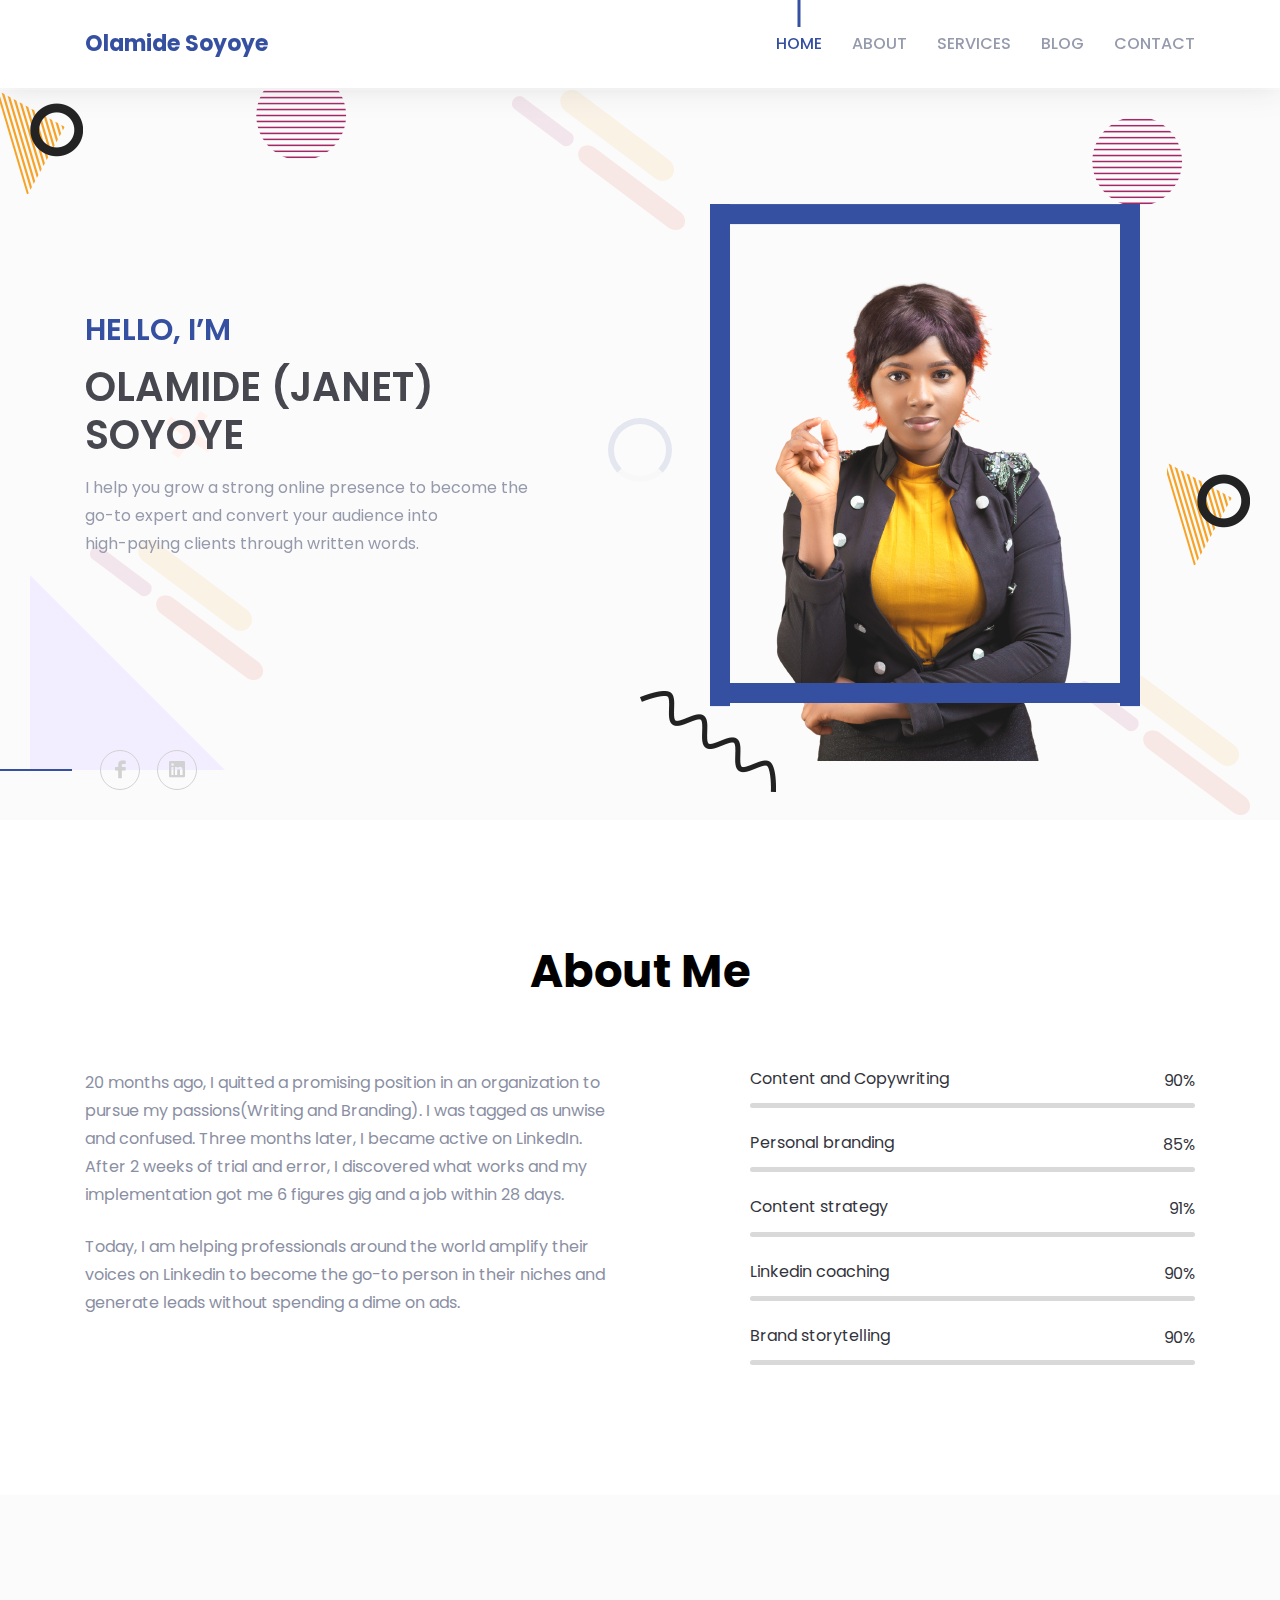
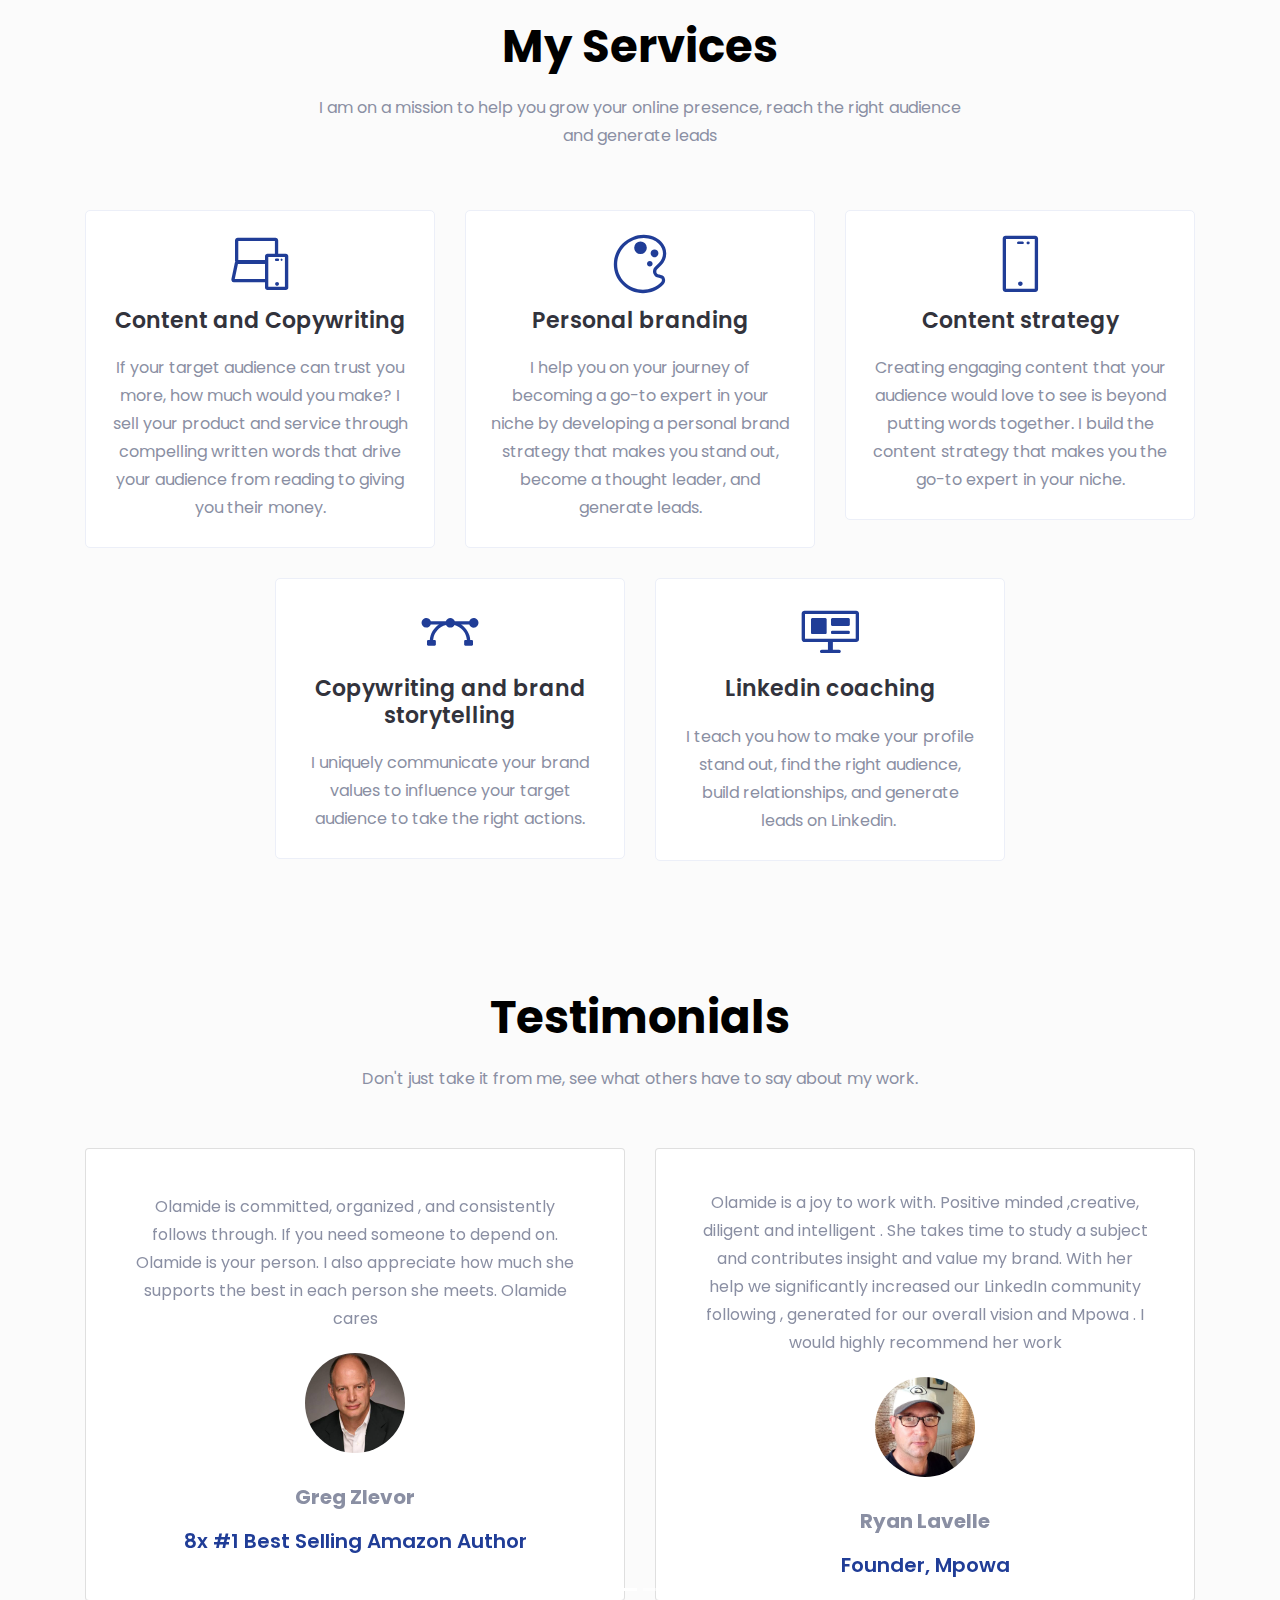
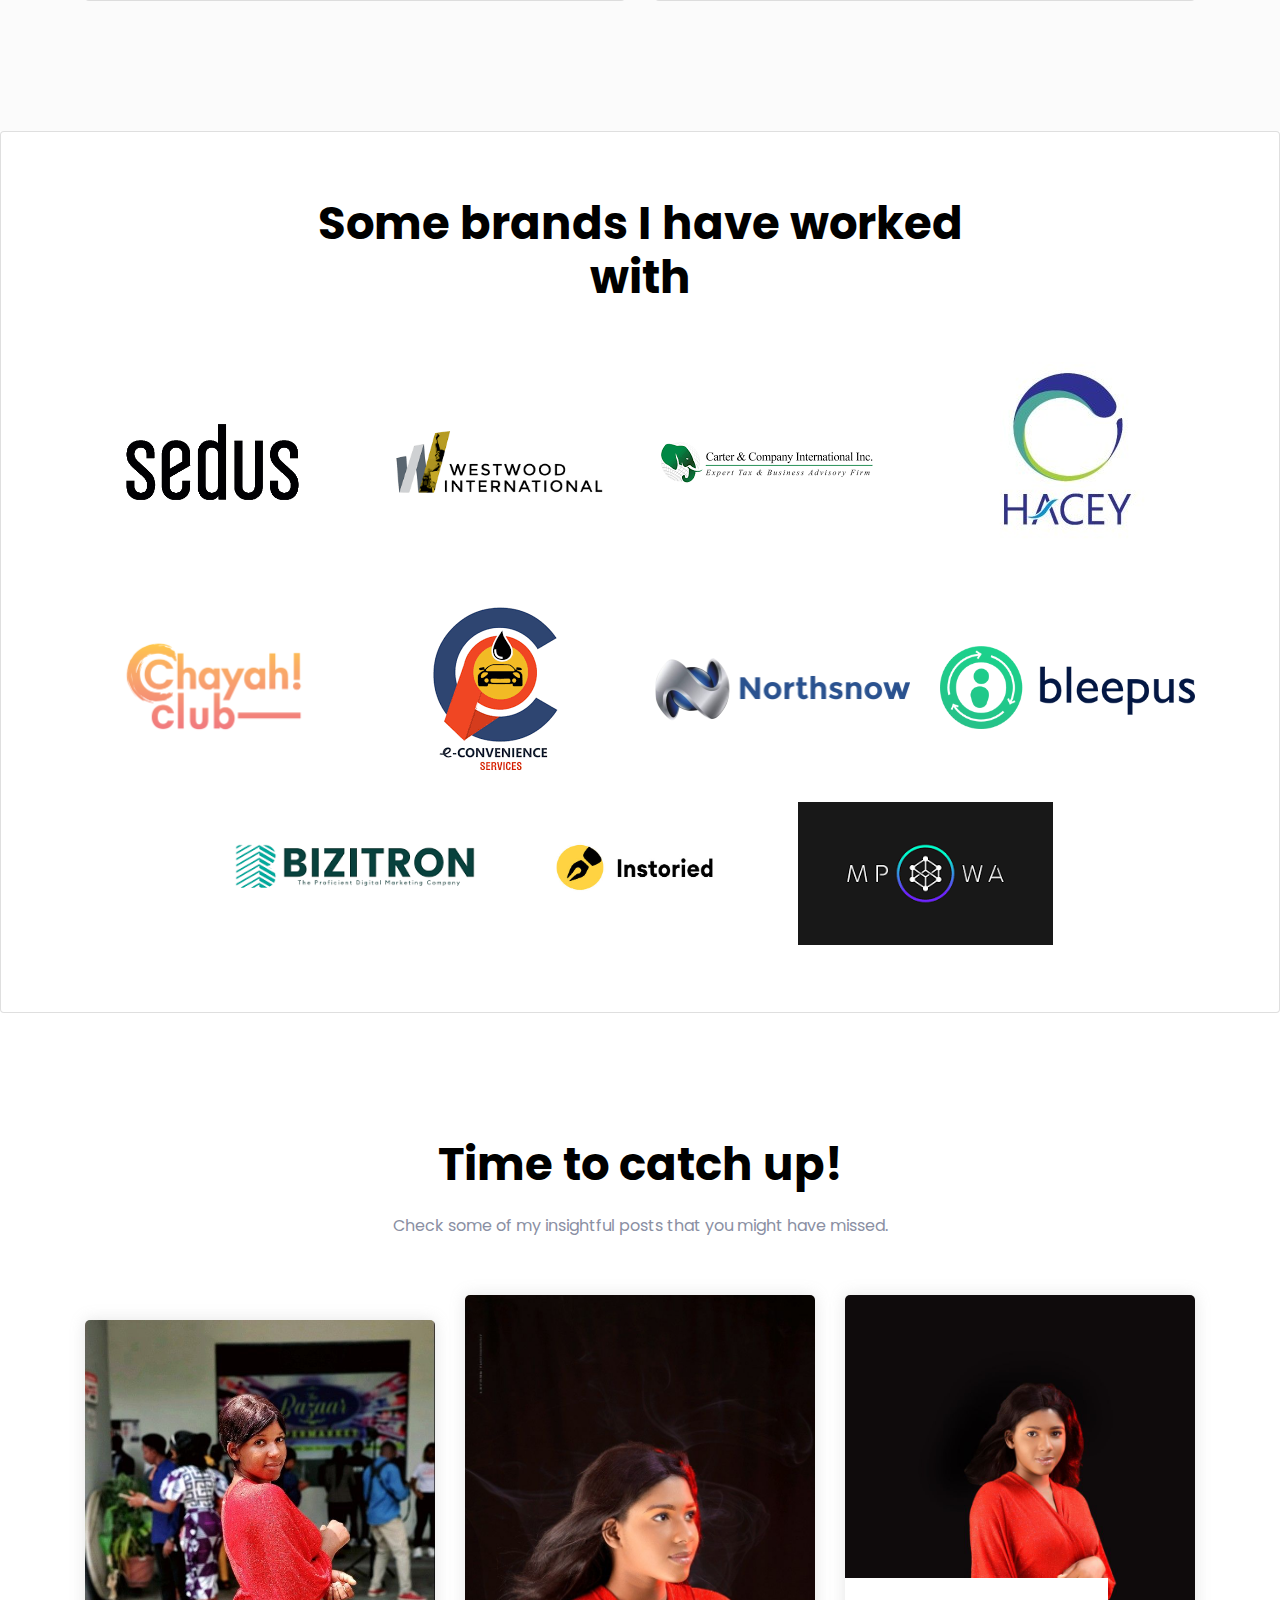
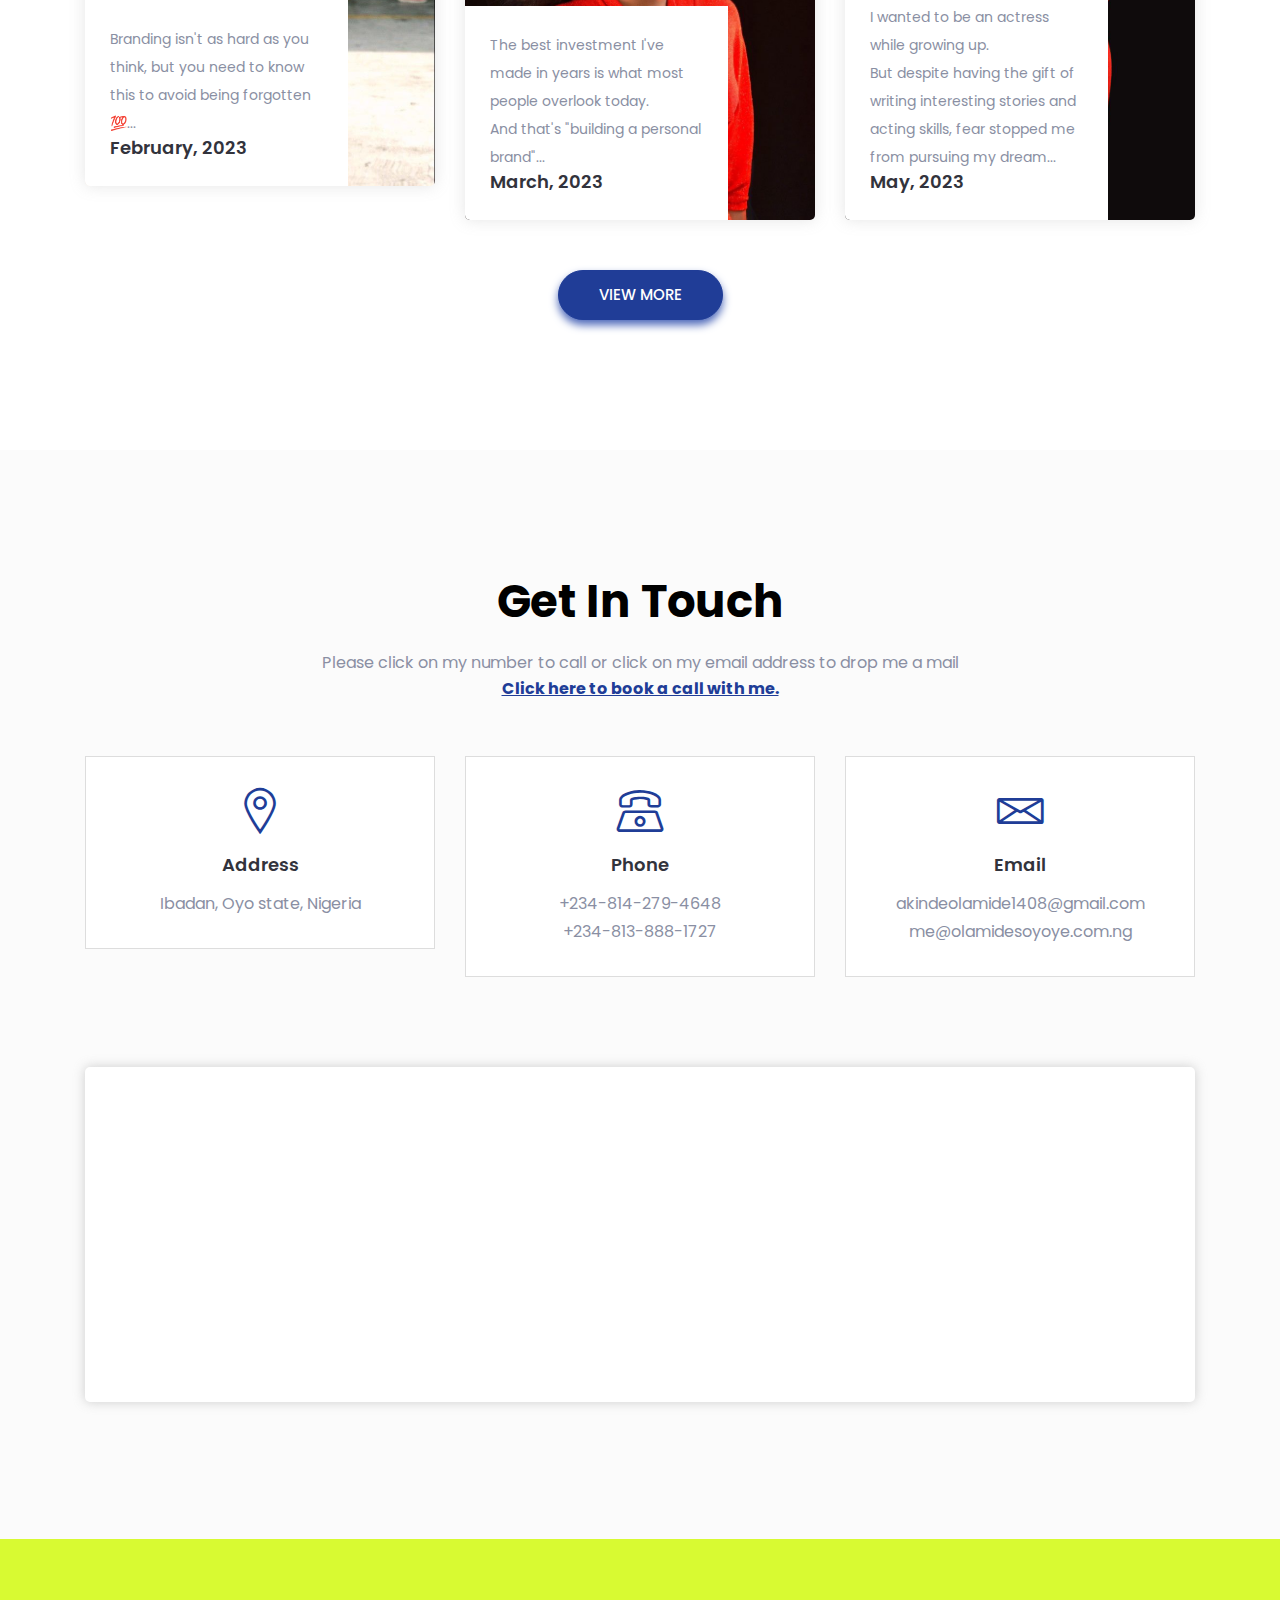
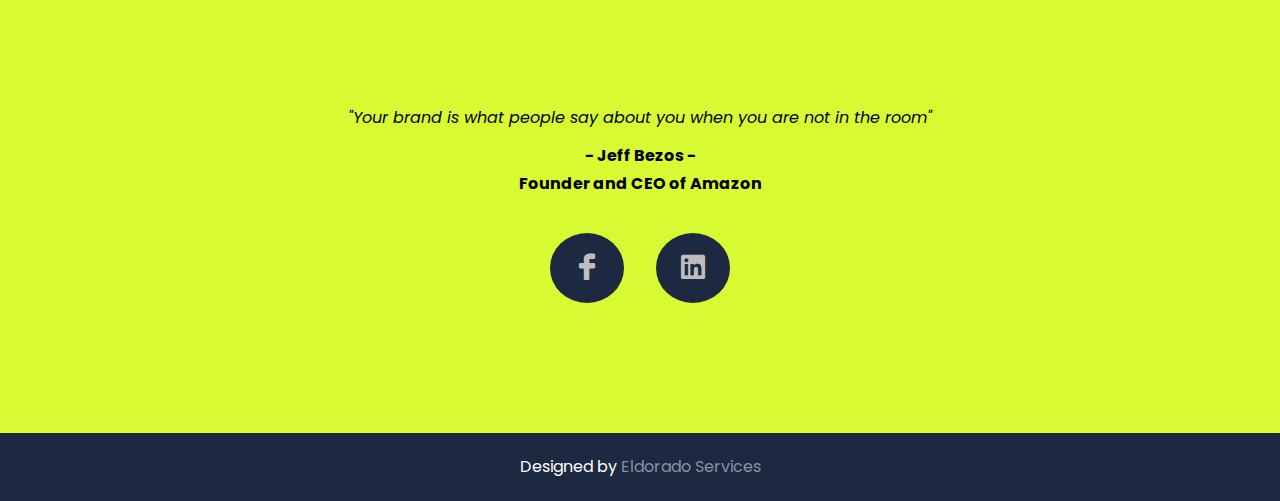
==== index.html @ 9adeac9c "Initial commit" ====
<!doctype html>
<html lang="en">

<head>

    <!--====== Required meta tags ======-->
    <meta charset="utf-8">
    <meta http-equiv="x-ua-compatible" content="ie=edge">
    <meta name="description" content="">
    <meta name="viewport" content="width=device-width, initial-scale=1, shrink-to-fit=no">

    <!--====== Title ======-->
    <title>Olamide - Soyoye Portfolio </title>

    <!--====== Favicon Icon ======-->
    <link rel="shortcut icon" href="assets/images/banner/heroine.png" type="image/png">

    <!--====== Bootstrap css ======-->
    <link rel="stylesheet" href="assets/css/bootstrap.min.css">

    <!--====== Line Icons css ======-->
    <link rel="stylesheet" href="assets/css/LineIcons.css">

    <!--====== Magnific Popup css ======-->
    <link rel="stylesheet" href="assets/css/magnific-popup.css">

    <!--====== Default css ======-->
    <link rel="stylesheet" href="assets/css/default.css">

    <!--====== Style css ======-->
    <link rel="stylesheet" href="assets/css/style.css">


</head>

<body>

    <!--====== PRELOADER PART START ======-->

    <div class="preloader">
        <div class="loader_34">
            <div class="ytp-spinner">
                <div class="ytp-spinner-container">
                    <div class="ytp-spinner-rotator">
                        <div class="ytp-spinner-left">
                            <div class="ytp-spinner-circle"></div>
                        </div>
                        <div class="ytp-spinner-right">
                            <div class="ytp-spinner-circle"></div>
                        </div>
                    </div>
                </div>
            </div>
        </div>
    </div>

    <!--====== PRELOADER ENDS START ======-->

    <!--====== HEADER PART START ======-->

    <header id="home" class="header-area">
        <div class="navigation fixed-top">
            <div class="container">
                <div class="row">
                    <div class="col-lg-12">
                        <nav class="navbar navbar-expand-lg">
                            <!-- <a class="navbar-brand" href="index.html"> -->
                                <!-- <img src="assets/images/logo.png" alt="Logo"> -->
                                <p class="logo_title">Olamide Soyoye</p>
                            <!-- </a>  -->
                            <button class="navbar-toggler" type="button" data-toggle="collapse" data-target="#navbarSupportedContent" aria-controls="navbarSupportedContent" aria-expanded="false" aria-label="Toggle navigation">
                                <span class="toggler-icon"></span>
                                <span class="toggler-icon"></span>
                                <span class="toggler-icon"></span>
                            </button>

                            <div class="collapse navbar-collapse" id="navbarSupportedContent">
                                <ul class="navbar-nav ml-auto">
                                    <li class="nav-item active"><a class="page-scroll" href="#home">Home</a></li>
                                    <li class="nav-item"><a class="page-scroll" href="#about">About</a></li>
                                    <li class="nav-item"><a class="page-scroll" href="#service">Services</a></li>
                                    <!-- <li class="nav-item"><a class="page-scroll" href="#work">Portfolio</a></li> -->
                                    <li class="nav-item"><a class="page-scroll" href="#blog">Blog</a></li>
                                    <li class="nav-item"><a class="page-scroll" href="#contact">Contact</a></li>
                                </ul>
                            </div> <!-- navbar collapse -->
                        </nav> <!-- navbar -->
                    </div>
                </div> <!-- row -->
            </div> <!-- container -->
        </div> <!-- navigation -->

        <div id="parallax" class="header-content d-flex align-items-center">
            <div class="header-shape shape-one layer" data-depth="0.10">
                <img src="assets/images/banner/shape/shape-1.png" alt="Shape">
            </div> <!-- header shape -->
            <div class="header-shape shape-tow layer" data-depth="0.30">
                <img src="assets/images/banner/shape/shape-2.png" alt="Shape">
            </div> <!-- header shape -->
            <div class="header-shape shape-three layer" data-depth="0.40">
                <img src="assets/images/banner/shape/shape-3.png" alt="Shape">
            </div> <!-- header shape -->
            <div class="header-shape shape-fore layer" data-depth="0.60">
                <img src="assets/images/banner/shape/shape-2.png" alt="Shape">
            </div> <!-- header shape -->
            <div class="header-shape shape-five layer" data-depth="0.20">
                <img src="assets/images/banner/shape/shape-1.png" alt="Shape">
            </div> <!-- header shape -->
            <div class="header-shape shape-six layer" data-depth="0.15">
                <img src="assets/images/banner/shape/shape-4.png" alt="Shape">
            </div> <!-- header shape -->
            <div class="header-shape shape-seven layer" data-depth="0.50">
                <img src="assets/images/banner/shape/shape-5.png" alt="Shape">
            </div> <!-- header shape -->
            <div class="header-shape shape-eight layer" data-depth="0.40">
                <img src="assets/images/banner/shape/shape-3.png" alt="Shape">
            </div> <!-- header shape -->
            <div class="header-shape shape-nine layer" data-depth="0.20">
                <img src="assets/images/banner/shape/shape-6.png" alt="Shape">
            </div> <!-- header shape -->
            <div class="header-shape shape-ten layer" data-depth="0.30">
                <img src="assets/images/banner/shape/shape-3.png" alt="Shape">
            </div> <!-- header shape -->
            <div class="container">
                <div class="row align-items-center">
                    <div class="col-xl-5 col-lg-6">
                        <div class="header-content-right">
                            <h4 class="sub-title">Hello, I’m</h4>
                            <h1 class="title name_title">Olamide (Janet) Soyoye</h1>
                            <p>I help you grow a strong online presence to become the go-to expert and convert your audience into <br> high-paying clients through written words.</p>
                            <!--<a class="main-btn" target="_blank" href="https://www.linkedin.com/in/olamide-akinde/">View my Profile</a>-->
                        </div> <!-- header content right -->
                    </div>
                    <div class="col-lg-6 offset-xl-1">
                        <div class="header-image d-none d-lg-block">
                            <img src="assets/images/banner/heroine.png" alt="hero">
                        </div> <!-- header image -->
                    </div>
                </div> <!-- row -->
            </div> <!-- container -->
            <div class="header-social">
                <div class="container">
                    <div class="row">
                        <div class="col-lg-12">
                            <div class="header-social-icon">
                                <ul>
                                    <li><a target="_blank" href="https://web.facebook.com/profile.php?id=100008438559037"><i class="lni-facebook-filled"></i></a></li>
                                    <!-- <li><a href="#"><i class="lni-twitter-original"></i></a></li> -->
                                    <!-- <li><a href="#"><i class="lni-behance-original"></i></a></li> -->
                                    <li><a target="_blank" href="https://www.linkedin.com/in/olamide-akinde/"><i class="lni-linkedin-original"></i></a></li>
                                </ul>
                            </div> <!-- header social -->
                        </div>
                    </div> <!-- row -->
                </div> <!-- container -->
            </div> <!-- header social -->
        </div> <!-- header content -->
    </header>

    <!--====== HEADER PART ENDS ======-->

    <!--====== ABOUT PART START ======-->

    <section id="about" class="about-area pt-125 pb-130">
        <div class="container">
            <div class="row justify-content-center">
                <div class="col-lg-8">
                    <div class="section-title text-center">
                        <h2 class="title">About Me</h2>
                        <!-- <p>
                            20 months ago, I quitted a promising position in an organization to pursue my passions(Writing and Branding).
                            I was tagged as unwise and confused. Three months later, I became active on LinkedIn. After 2 weeks of trial and error, I discovered what works and my implementation got me 6 figures gig and a job within 28 days.
                        </p> -->
                    </div> <!-- section title -->
                </div>
            </div> <!-- row -->
            <div class="row">
                <div class="col-lg-6">
                    <div class="about-content mt-50">
                        <!-- <h5 class="about-title">Hi There! I'm Olamide (Janet) Akinde</h5> -->
                        <p>
                            20 months ago, I quitted a promising position in an organization to pursue my passions(Writing and Branding).
                            I was tagged as unwise and confused. Three months later, I became active on LinkedIn. After 2 weeks of trial and error, I discovered what works and my implementation got me 6 figures gig and a job within 28 days.
                        </p> <br>
                        <p>
                            Today, I am helping professionals around the world amplify their voices on Linkedin to become the go-to person in their niches and generate leads without spending a dime on ads. 
                        </p>
                       
                    </div> <!-- about content -->
                </div>
                <div class="col-xl-5 offset-xl-1 col-lg-6">
                    <div class="about-skills pt-25">
                        <div class="skill-item mt-25">
                            <div class="skill-header">
                                <h6 class="skill-title">Content and Copywriting</h6>
                                <div class="skill-percentage">
                                    <div class="count-box counted">
                                        <span class="counter">90</span>
                                    </div>
                                    %
                                </div>
                            </div>
                            <div class="skill-bar">
                                <div class="bar-inner">
                                    <div class="bar progress-line" data-width="90"></div>
                                </div>
                            </div>
                        </div> <!-- skill item -->
                        <div class="skill-item mt-25">
                            <div class="skill-header">
                                <h6 class="skill-title">Personal branding</h6>
                                <div class="skill-percentage">
                                    <div class="count-box counted">
                                        <span class="counter">85</span>
                                    </div>
                                    %
                                </div>
                            </div>
                            <div class="skill-bar">
                                <div class="bar-inner">
                                    <div class="bar progress-line" data-width="85"></div>
                                </div>
                            </div>
                        </div> <!-- skill item -->
                        <div class="skill-item mt-25">
                            <div class="skill-header">
                                <h6 class="skill-title">Content strategy</h6>
                                <div class="skill-percentage">
                                    <div class="count-box counted">
                                        <span class="counter">91</span>
                                    </div>
                                    %
                                </div>
                            </div>
                            <div class="skill-bar">
                                <div class="bar-inner">
                                    <div class="bar progress-line" data-width="91"></div>
                                </div>
                            </div>
                        </div> <!-- skill item -->
                        <div class="skill-item mt-25">
                            <div class="skill-header">
                                <h6 class="skill-title">Linkedin coaching</h6>
                                <div class="skill-percentage">
                                    <div class="count-box counted">
                                        <span class="counter">90</span>
                                    </div>
                                    %
                                </div>
                            </div>
                            <div class="skill-bar">
                                <div class="bar-inner">
                                    <div class="bar progress-line" data-width="90"></div>
                                </div>
                            </div>
                        </div> <!-- skill item -->
                        <div class="skill-item mt-25">
                            <div class="skill-header">
                                <h6 class="skill-title">Brand storytelling</h6>
                                <div class="skill-percentage">
                                    <div class="count-box counted">
                                        <span class="counter">90</span>
                                    </div>
                                    %
                                </div>
                            </div>
                            <div class="skill-bar">
                                <div class="bar-inner">
                                    <div class="bar progress-line" data-width="90"></div>
                                </div>
                            </div>
                        </div> <!-- skill item -->
                    </div> <!-- about skills -->
                </div>
            </div> <!-- row -->
        </div> <!-- container -->
    </section>

    <!--====== ABOUT PART ENDS ======-->

    <!--====== SERVICES PART START ======-->

    <section id="service" class="services-area gray-bg pt-125 pb-130">
        <div class="container">
            <div class="row justify-content-center">
                <div class="col-lg-8">
                    <div class="section-title text-center pb-30">
                        <h2 class="title">My Services</h2>
                        <p>I am on a mission to help you grow your online presence, reach the right audience and generate leads</p>
                    </div> <!-- section title -->
                </div>
            </div> <!-- row -->
            <div class="row justify-content-center">
                <div class="col-lg-4 col-md-6 col-sm-8">
                    <div class="single-service text-center mt-30">
                        <div class="service-icon">
                            <i class="lni lni-laptop-phone"></i>
                        </div>
                        <div class="service-content">
                            <h4 class="service-title"><a href="#">Content and Copywriting</a></h4>
                            <p>If your target audience can trust you more, how much would you make? I sell your product and service through compelling written words that drive your audience from reading to giving you their money.</p>
                        </div>
                    </div> <!-- single service -->
                </div>
                <div class="col-lg-4 col-md-6 col-sm-8">
                    <div class="single-service text-center mt-30">
                        <div class="service-icon">
                            <i class="lni-color-pallet"></i>
                        </div>
                        <div class="service-content">
                            <h4 class="service-title"><a href="#contact">Personal branding</a></h4>
                            <p> I help you on your journey of becoming a go-to expert in your niche by developing a personal brand strategy that makes you stand out, become a thought leader, and generate leads.</p>
                        </div>
                    </div> <!-- single service -->
                </div>
                <div class="col-lg-4 col-md-6 col-sm-8">
                    <div class="single-service text-center mt-30">
                        <div class="service-icon">
                            <i class="lni-mobile"></i>
                        </div>
                        <div class="service-content">
                            <h4 class="service-title"><a href="#">Content strategy</a></h4>
                            <p>Creating engaging content that your audience would love to see is beyond putting words together. I build the content strategy that makes you the go-to expert in your niche.</p>
                        </div>
                    </div> <!-- single service -->
                </div>
                <div class="col-lg-4 col-md-6 col-sm-8">
                    <div class="single-service text-center mt-30">
                        <div class="service-icon">
                            <i class="lni-vector"></i>
                        </div>
                        <div class="service-content">
                            <h4 class="service-title"><a href="#">Copywriting and brand storytelling</a></h4>
                            <p>I uniquely communicate your brand values to influence your target audience to take the right actions.</p>
                        </div>
                    </div> <!-- single service -->
                </div>
                <div class="col-lg-4 col-md-6 col-sm-8">
                    <div class="single-service text-center mt-30">
                        <div class="service-icon">
                            <i class="lni-website"></i>
                        </div>
                        <div class="service-content">
                            <h4 class="service-title"><a href="#">Linkedin coaching</a></h4>
                            <p>I teach you how to make your profile stand out, find the right audience, build relationships, and generate leads on Linkedin. </p>
                        </div>
                    </div> <!-- single service -->
                </div> 
            </div> <!-- row -->
        </div> <!-- container -->
    </section>

    <!--====== SERVICES PART ENDS ======-->

    <section id="pricing" class="pricing-area gray-bg pb-130">
        <div class="container">
            <div class="row justify-content-center">
                <div class="col-lg-8">
                    <div class="section-title text-center pb-25">
                        <h2 class="title">Testimonials</h2>
                        <p>Don't just take it from me, see what others have to say about my work.</p>
                    </div> 
                </div>
            </div>

            <div id="carouselExampleIndicators" class="carousel slide" data-ride="carousel">
                <ol class="carousel-indicators">
                  <li data-target="#carouselExampleIndicators" data-slide-to="0" class="active"></li>
                  <li data-target="#carouselExampleIndicators" data-slide-to="1"></li>
                  <!-- <li data-target="#carouselExampleIndicators" data-slide-to="2"></li> -->
                </ol>
                <div class="carousel-inner">
                  <div class="carousel-item active">
                    <div class="row justify-content-center">
                        <div class="col-lg-6 col-md-8 col-sm-9">
                            <div class="single-pricing text-center mt-30">
                                <div class="pricing-body">
                                    <div class="pricing-text card text-center">
                                        <p class="card-body pt-4">
                                            Olamide is committed, organized , and consistently follows through.  If you need someone to depend on. Olamide is your person.  I also appreciate how much she supports the best in each person she meets.  Olamide cares
                                        </p>
                                        <div class="text-center">
                                            <img height="100px" width="100px" style="border-radius: 50%;" src="assets/images/banner/Greg.jpeg" alt="hero">
                                        </div>
                                        <p class="testimonial-name">Greg Zlevor</p>
                                        <span class="price pb-4">8x #1 Best Selling Amazon Author</span>
                                    </div> 
                                </div>
                            </div>
                        </div>
                        <div class="col-lg-6 col-md-8 col-sm-9">
                            <div class="single-pricing text-center mt-30">
                                <div class="pricing-body">
                                    <div class="pricing-text card">
                                        <p class="card-body">
                                            Olamide is a joy to work with.  Positive minded ,creative, diligent and intelligent . 
                                            She takes time to study a subject and contributes insight and value my brand. 
                                            With her help we significantly increased our LinkedIn community following , generated for our overall vision and Mpowa .  
                                            I would highly recommend her work
                                        </p>
                                        <div class="text-center">
                                            <img height="100px" width="100px" style="border-radius: 50%;" src="assets/images/banner/ryan.jpeg" alt="hero">
                                        </div>
                                        <p class="testimonial-name">Ryan Lavelle</p>
                                        <span class="price">Founder, Mpowa</span>
                                    </div> 
                                </div>
                            </div>
                        </div>
                    </div>
                  </div>
                  <div class="carousel-item">
                    <!-- <img class="d-block w-100" src="..." alt="Second slide"> -->
                    <div class="row justify-content-center">
                        <div class="col-lg-6 col-md-8 col-sm-9">
                            <div class="single-pricing text-center mt-30">
                                <div class="pricing-body">
                                    <div class="pricing-text card">
                                        <p class="card-body" style="font-size:13px"> 
                                            Olamide Soyoye nee Akinde is a very hard working copywriter and branding expert who pays attention to details. She can easily understand the vision of your business, and will help to put the right strategies into place. 
                                            We are very lucky to be working with her as her dedication , and craft  is so important for the future of our company. I highly recommend her to any company
                                        </p>
                                        <div class="text-center">
                                            <img height="100px" width="100px" style="border-radius: 50%;" src="assets/images/banner/herman.jpeg" alt="hero">
                                        </div>
                                        <p class="testimonial-name">F. Herrman</p>
                                        <span class="price">Founder, Bleepus Technologies.</span>
                                    </div> 
                                </div>
                            </div>
                        </div>
                        
                        <div class="col-lg-6 col-md-8 col-sm-9">
                            <div class="single-pricing text-center mt-30">
                                <div class="pricing-body">
                                    <div class="pricing-text card text-center">
                                        <p class="card-body mt-4">
                                            What can I say?  A communications superstar.I highly recommend this shining star to anyone wanting direction and advice on their communications
                                        </p>
                                        <div class="text-center mt-5">
                                            <img height="100px" width="100px" style="border-radius: 50%;" src="assets/images/banner/andrian.jpeg" alt="hero">
                                        </div>
                                        <p class="testimonial-name mt-5">Adrian Moxley</p>
                                        <span class="price">International Deal Maker</span>
                                    </div> 
                                </div>
                            </div>
                        </div>
                    </div>
                  </div>
                  <div class="carousel-item">
                    <div class="row justify-content-center">
                        <!--replace-->
                        <div class="col-lg-6 col-md-8 col-sm-9">
                            <div class="single-pricing text-center mt-30">
                                <div class="pricing-body">
                                    <div class="pricing-text card">
                                        <p class="card-body">
                                            Olamide is amazing.  Her personal branding and content marketing training was a game - changer for me . 
                                             My post impression increased 5x in less than two weeks and I've been able to generate and convert leads.  
                                             If you are seeking to scale your business through social media branding, I'll recommend Olamide
                                        </p>
                                        <div class="text-center">
                                            <img height="100px" width="100px" style="border-radius: 50%;" src="assets/images/banner/udodi.jpeg" alt="hero">
                                        </div>
                                        <p class="testimonial-name">Udodi Okoli</p>
                                        <span class="price">Executive Assistant</span>
                                    </div> 
                                </div>
                            </div>
                        </div>
                        <div class="col-lg-6 col-md-8 col-sm-9">
                            <div class="single-pricing text-center mt-30">
                                <div class="pricing-body">
                                    <div class="pricing-text card">
                                        <p class="card-body" >
                                            I signed up for Olamide's Conversion Challenge class, and I got three job offers within 21 days of consistency.  The way she teaches , her response ability and readiness to guild one right is mesmerizing . I recommend her classes for anyone who wishes to grow a profitable brand on LinkedIn
                                        </p>
                                        <div class="text-center">
                                            <img height="100px" width="100px" style="border-radius: 50%;" src="assets/images/banner/samuel.jpeg" alt="hero">
                                        </div>
                                        <p class="testimonial-name">Samuel Ogunyinka</p>
                                        <span class="price">Award Winning Writer</span>
                                    </div> 
                                </div>
                            </div>
                        </div>
                    </div>
                  </div>
                </div>
                <a class="carousel-control-prev" href="#carouselExampleIndicators" role="button" data-slide="prev">
                  <span class="carousel-control-prev-icon" aria-hidden="true"></span>
                  <!-- <span class="sr-only">Previous</span> -->
                </a>
                <a class="carousel-control-next" href="#carouselExampleIndicators" role="button" data-slide="next">
                  <span class="carousel-control-next-icon" aria-hidden="true"></span>
                  <!-- <span class="sr-only">Next</span> -->
                </a>
            </div>
        </div> 
    </section>

    <!--====== PRICING PART ENDS ======-->


    <section id="blogs" class="pb-65 pt-65 card">
        <div class="container">
            <div class="row justify-content-center">
                <div class="col-lg-8">
                    <div class="section-title text-center pb-25">
                        <h2 class="title">Some brands I have worked with</h2>
                        <!-- <p>Nunc id dui at sapien faucibus fermentum ut vel diam. Nullam tempus, nunc id efficitur sagittis, urna est ultricies eros, ac porta sem turpis quis leo.</p> -->
                    </div> <!-- section title -->
                </div>
            </div> <!-- row -->
            <div class="row justify-content-center">
                <div class="col-md-3 col-6 d-flex justify-content-center align-items-center">
                    <img src="assets/images/work/Sedus.png"alt="Sedus">
                </div>
                <div class="col-md-3 col-6 d-flex justify-content-center align-items-center">
                    <img src="assets/images/work/Westwood.png"alt="Westwood">
                </div>
                <div class="col-md-3 col-6">
                    <img src="assets/images/work/c&c.png"alt="Carter and Company">
                </div>
                <div class="col-md-3 col-6 d-flex justify-content-center align-items-center">
                    <img src="assets/images/work/Hacey.jpeg"alt="Hacey">
                </div>
                <div class="col-md-3 col-6 d-flex justify-content-center align-items-center">
                    <img src="assets/images/work/ChayahClub.png"alt="ChayahClub">
                </div>
                <div class="col-md-3 col-6 d-flex justify-content-center align-items-center">
                    <img src="assets/images/work/Econvinience.png"alt="Econvinience">
                </div>
                
                <div class="col-md-3 col-6 d-flex justify-content-center align-items-center">
                    <img src="assets/images/work/NorthSnow.png"alt="NorthSnow">
                </div>
                <div class="col-md-3 col-6 d-flex justify-content-center align-items-center">
                    <img src="assets/images/work/Bleepus.png"alt="NorthSnow">
                </div>
                <div class="col-md-3 col-6 d-flex justify-content-center align-items-center">
                    <img src="assets/images/work/Bizitron.png"alt="Bizitron">
                </div>
                <div class="col-md-3 col-6 d-flex justify-content-center align-items-center">
                    <img src="assets/images/work/Instoried.jpg"alt="Instoried">
                </div>
                <div class="col-md-3 col-6 d-flex justify-content-center align-items-center">
                    <img src="assets/images/work/Mpowa.png"alt="Mpowa">
                </div>
            </div> 
        </div> <!-- container -->
    </section>
    
        <!--====== BLOG PART START ======-->

    <section id="blog" class="blog-area pt-125 pb-130">
        <div class="container">
            <div class="row justify-content-center">
                <div class="col-lg-8">
                    <div class="section-title text-center pb-25">
                        <h2 class="title">Time to catch up!</h2>
                        <p>Check some of my insightful posts that you might have missed.
                        </p>
                    </div>
                </div>
            </div> 
            <div class="row justify-content-center">
                <div class="col-lg-4 col-md-8 col-sm-9">
                    <div class="single-blog mt-55">
                        <div class="blog-image">
                            <img src="assets/images/blog/post1.jpeg" alt="Blog">
                        </div>
                        <div class="blog-content">
                            <p class=" testimonial-font">
                                <a target="_blank" href="https://www.linkedin.com/posts/olamide-akinde_branding-contentwriting-copywriting-activity-7028288183029121024-y87k?utm_source=share&utm_medium=member_android">
                                    Branding isn't as hard as you think, but you need to know this to avoid being forgotten 💯... <br>
                                </a>
                            </p>
                            <span class="testimonial-font"><h5> February, 2023 </h5></span>
                        </div>
                    </div> <!-- single blog -->
                </div>
                <div class="col-lg-4 col-md-8 col-sm-9">
                    <div class="single-blog mt-30">
                        <div class="blog-image">
                            <img src="assets/images/blog/post3.jpeg" alt="Blog">
                        </div>
                        <div class="blog-content">
                            <p class=" testimonial-font">
                                <a target="_blank" href="https://www.linkedin.com/feed/update/urn:li:activity:7044953706743631872?updateEntityUrn=urn%3Ali%3Afs_feedUpdate%3A%28V2%2Curn%3Ali%3Aactivity%3A7044953706743631872%29">
                                    The best investment I've made in years is what most people overlook today.
                                    <br>
                                    And that's "building a personal brand"...
                                </a>
                            </p>
                            <span class="testimonial-font"><h5> March, 2023 </h5></span>
                        </div>
                    </div> 
                </div>
                <div class="col-lg-4 col-md-8 col-sm-9">
                    <div class="single-blog mt-30">
                        <div class="blog-image">
                            <img src="assets/images/blog/post2.jpeg" alt="Blog">
                        </div>
                        <div class="blog-content">
                            <p class=" testimonial-font">
                                <a target="_blank" href="https://www.linkedin.com/feed/update/urn:li:activity:7060241042960171008?updateEntityUrn=urn%3Ali%3Afs_feedUpdate%3A%28V2%2Curn%3Ali%3Aactivity%3A7060241042960171008%29">
                                I wanted to be an actress while growing up. <br>
                                But despite having the gift of writing interesting stories and acting skills, fear stopped me from pursuing my dream...
                                </a>
                            </p>
                            <span class="testimonial-font"><h5> May, 2023 </h5></span>
                        </div>
                    </div> <!-- single blog -->
                </div>
                
            </div> <!-- row -->
            <div class="row">
                <div class="col-lg-12">
                    <div class="blog-more text-center mt-50">
                        <a class="main-btn" target="_blank" href="https://www.linkedin.com/in/olamide-akinde/">View more</a>
                    </div> <!-- blog more -->
                </div>
            </div> <!-- row -->
        </div> <!-- container -->
    </section>

    <!--====== BLOG PART ENDS ======-->

    <!--====== CONTACT PART START ======-->

    <section id="contact" class="contact-area pt-125 pb-130 gray-bg">
        <div class="container">
            <div class="row justify-content-center">
                <div class="col-lg-8">
                    <div class="section-title text-center pb-25">
                        <h2 class="title">Get In Touch</h2>
                        <p>Please click on my number to call or click on my email address to drop me a mail</p>

                        <a href="https://calendly.com/akindeolamide/linkedin-marketing-and-branding-1" target="_blank" style="color:#203d97; text-decoration: underline; font-weight: 700;">Click here to book a call with me.</a>
                    </div> <!-- section title -->
                </div>
            </div> <!-- row -->
            <div class="row justify-content-center">
                <div class="col-lg-4 col-md-6 col-sm-7">
                    <div class="contact-box text-center mt-30">
                        <div class="contact-icon">
                            <i class="lni-map-marker"></i>
                        </div>
                        <div class="contact-content">
                            <h6 class="contact-title">Address</h6>
                            <p>Ibadan, Oyo state, Nigeria</p>
                        </div>
                    </div> <!-- contact box -->
                </div>
                <div class="col-lg-4 col-md-6 col-sm-7">
                    <div class="contact-box text-center mt-30">
                        <div class="contact-icon">
                            <i class="lni-phone"></i>
                        </div>
                        <div class="contact-content">
                            <h6 class="contact-title">Phone</h6>
                            <p><a href="tel:+2348142794648">+234-814-279-4648</a></p>
                            <p><a href="tel:+2348138881727">+234-813-888-1727</a></p>
                            <!-- <p>+547 5554 6663</p> -->
                        </div>
                    </div> <!-- contact box -->
                </div>
                <div class="col-lg-4 col-md-6 col-sm-7">
                    <div class="contact-box text-center mt-30">
                        <div class="contact-icon">
                            <i class="lni-envelope"></i>
                        </div>
                        <div class="contact-content">
                            <h6 class="contact-title">Email</h6>
                            <p><a href="mailto:akindeolamide1408@gmail.com">akindeolamide1408@gmail.com</a></p>
                            <p><a href="mailto:me@olamideakinde.com.ng">me@olamidesoyoye.com.ng</a></p>
                        </div>
                    </div> <!-- contact box -->
                </div>
            </div> <!-- row -->
            <div class="row">
                <div class="col-lg-6">
                    <div class="contact-form pt-30">
                        <!-- <form id="contact-form" action="assets/contact.php">
                            <div class="single-form">
                                <input type="text" name="name" placeholder="Name">
                            </div>
                            <div class="single-form">
                                <input type="email" name="email" placeholder="Email">
                            </div> 
                            <div class="single-form">
                                <textarea name="message" placeholder="Message"></textarea>
                            </div>
                            <p class="form-message"></p>
                            <div class="single-form">
                                <button class="main-btn" type="submit">Send Message</button>
                            </div>
                        </form> -->
                    </div> 
                </div>
                <div class="col-md-12">
                    <div class="contact-map mt-60">
                        <div class="gmap_canvas">    
                            <iframe src="https://www.google.com/maps/embed?pb=!1m18!1m12!1m3!1d3957.0122583900425!2d3.9373578745724296!3d7.352518912975621!2m3!1f0!2f0!3f0!3m2!1i1024!2i768!4f13.1!3m3!1m2!1s0x103993c0544eabc5%3A0xcd355c8957fae507!2sThe%20True%20Light%20Group%20of%20Schools%2C%20Ogbere.!5e0!3m2!1sen!2sng!4v1689928715613!5m2!1sen!2sng" width="600" height="450" style="border:0;" allowfullscreen="" loading="lazy" referrerpolicy="no-referrer-when-downgrade"></iframe>                        
                            <!-- <iframe id="gmap_canvas" src="https://maps.google.com/maps?q=Mission%20District%2C%20San%20Francisco%2C%20CA%2C%20USA&t=&z=13&ie=UTF8&iwloc=&output=embed" frameborder="0" scrolling="no" marginheight="0" marginwidth="0"></iframe> -->
                        </div>
                    </div> <!-- contact map -->
                </div>
            </div> <!-- row -->
        </div> <!-- container -->
    </section>

    <!--====== CONTACT PART ENDS ======-->

    <!--====== FOOTER PART START ======-->

    <footer id="footer" class="footer-area">
        <div class="footer-widget pt-130 pb-130">
            <div class="container">
                <div class="row justify-content-center">
                    <div class="col-lg-8">
                        <div class="footer-content text-center">
                            <!-- <a href="index.html">
                                <img src="assets/images/logo-2.png" alt="Logo">
                            </a> -->
                            <i>
                                <p class="mt-">"Your brand is what people say about you when you are not in the room"</p>
                            </i>
                                <p style="margin-top: 10px !important; margin-bottom: 0px; font-weight: 700;">- Jeff Bezos -</p>
                                <p style="margin-top: 0px !important; font-weight: 700;">Founder and CEO of Amazon</p>
                            <ul>
                                <li><a href="https://www.facebook.com/profile.php?id=100008438559037&mibextid=ZbWKwL"><i class="lni-facebook-filled"></i></a></li>
                                <!-- <li><a href="#"><i class="lni-twitter-original"></i></a></li> -->
                                <!-- <li><a href="#"><i class="lni-pinterest"></i></a></li> -->
                                <li><a href="https://www.linkedin.com/in/olamide-akinde/"><i class="lni-linkedin-original"></i></a></li>
                            </ul>
                        </div> <!-- footer content -->
                    </div>
                </div> <!-- row -->
            </div> <!-- container -->
        </div> <!-- footer widget -->
        <div class="footer-copyright pb-20">
            <div class="container">
                <div class="row">
                    <div class="col-lg-12">
                        <div class="copyright-text text-center pt-20">
                            <p>Designed by <a href="https://uideck.com" rel="nofollow">Eldorado Services</a></p>
                        </div> <!-- copyright text -->
                    </div>
                </div> <!-- row -->
            </div> <!-- container -->
        </div> <!-- footer widget -->
    </footer>

    <!--====== FOOTER PART ENDS ======-->

    <!--====== BACK TOP TOP PART START ======-->

    <a href="#" class="back-to-top"><i class="lni-chevron-up"></i></a>

    <!--====== BACK TOP TOP PART ENDS ======-->







    <!--====== jquery js ======-->
    <script src="assets/js/vendor/modernizr-3.6.0.min.js"></script>
    <script src="assets/js/vendor/jquery-1.12.4.min.js"></script>

    <!--====== Bootstrap js ======-->
    <script src="assets/js/bootstrap.min.js"></script>
    <script src="assets/js/popper.min.js"></script>

    <!--====== Magnific Popup js ======-->
    <script src="assets/js/jquery.magnific-popup.min.js"></script>

    <!--====== Parallax js ======-->
    <script src="assets/js/parallax.min.js"></script>

    <!--====== Counter Up js ======-->
    <script src="assets/js/waypoints.min.js"></script>
    <script src="assets/js/jquery.counterup.min.js"></script>

    <!--====== Ajax Contact js ======-->
    <script src="assets/js/ajax-contact.js"></script>

    <!--====== Appear js ======-->
    <script src="assets/js/jquery.appear.min.js"></script>

    <!--====== Scrolling js ======-->
    <script src="assets/js/scrolling-nav.js"></script>
    <script src="assets/js/jquery.easing.min.js"></script>

    <!--====== Validator js ======-->
    <script src="assets/js/validator.min.js"></script>

    <!--====== Main js ======-->
    <script src="assets/js/main.js"></script>
    
    <!--Whatsapp widget-->
    <!--https://www.delightchat.io/whatsapp-chat-button-widget-->
    <script async src='https://d2mpatx37cqexb.cloudfront.net/delightchat-whatsapp-widget/embeds/embed.min.js'></script>
        <script>
          var wa_btnSetting = {"btnColor":"#16BE45","ctaText":"","cornerRadius":40,"marginBottom":20,"marginLeft":20,"marginRight":20,"btnPosition":"left","whatsAppNumber":"08142794648","welcomeMessage":"Hello Olamide!\nI will like to....","zIndex":999999,"btnColorScheme":"light"};
          window.onload = () => {
            _waEmbed(wa_btnSetting);
          };
        </script>
      

</body>

</html>
---- assets/css/default.css ----
/* Deafult Margin & Padding */
/*-- Margin Top --*/
.mt-5 {
	margin-top: 5px;
}
.mt-10 {
	margin-top: 10px;
}
.mt-15 {
	margin-top: 15px;
}
.mt-20 {
	margin-top: 20px;
}
.mt-25 {
	margin-top: 25px;
}
.mt-30 {
	margin-top: 30px;
}
.mt-35 {
	margin-top: 35px;
}
.mt-40 {
	margin-top: 40px;
}
.mt-45 {
	margin-top: 45px;
}
.mt-50 {
	margin-top: 50px;
}
.mt-55 {
	margin-top: 55px;
}
.mt-60 {
	margin-top: 60px;
}
.mt-65 {
	margin-top: 65px;
}
.mt-70 {
	margin-top: 70px;
}
.mt-75 {
	margin-top: 75px;
}
.mt-80 {
	margin-top: 80px;
}
.mt-85 {
	margin-top: 85px;
}
.mt-90 {
	margin-top: 90px;
}
.mt-95 {
	margin-top: 95px;
}
.mt-100 {
	margin-top: 100px;
}
.mt-105 {
	margin-top: 105px;
}
.mt-110 {
	margin-top: 110px;
}
.mt-115 {
	margin-top: 115px;
}
.mt-120 {
	margin-top: 120px;
}
.mt-125 {
	margin-top: 125px;
}
.mt-130 {
	margin-top: 130px;
}
.mt-135 {
	margin-top: 135px;
}
.mt-140 {
	margin-top: 140px;
}
.mt-145 {
	margin-top: 145px;
}
.mt-150 {
	margin-top: 150px;
}
.mt-155 {
	margin-top: 155px;
}
.mt-160 {
	margin-top: 160px;
}
.mt-165 {
	margin-top: 165px;
}
.mt-170 {
	margin-top: 170px;
}
.mt-175 {
	margin-top: 175px;
}
.mt-180 {
	margin-top: 180px;
}
.mt-185 {
	margin-top: 185px;
}
.mt-190 {
	margin-top: 190px;
}
.mt-195 {
	margin-top: 195px;
}
.mt-200 {
	margin-top: 200px;
}
/*-- Margin Bottom --*/

.mb-5 {
	margin-bottom: 5px;
}
.mb-10 {
	margin-bottom: 10px;
}
.mb-15 {
	margin-bottom: 15px;
}
.mb-20 {
	margin-bottom: 20px;
}
.mb-25 {
	margin-bottom: 25px;
}
.mb-30 {
	margin-bottom: 30px;
}
.mb-35 {
	margin-bottom: 35px;
}
.mb-40 {
	margin-bottom: 40px;
}
.mb-45 {
	margin-bottom: 45px;
}
.mb-50 {
	margin-bottom: 50px;
}
.mb-55 {
	margin-bottom: 55px;
}
.mb-60 {
	margin-bottom: 60px;
}
.mb-65 {
	margin-bottom: 65px;
}
.mb-70 {
	margin-bottom: 70px;
}
.mb-75 {
	margin-bottom: 75px;
}
.mb-80 {
	margin-bottom: 80px;
}
.mb-85 {
	margin-bottom: 85px;
}
.mb-90 {
	margin-bottom: 90px;
}
.mb-95 {
	margin-bottom: 95px;
}
.mb-100 {
	margin-bottom: 100px;
}
.mb-105 {
	margin-bottom: 105px;
}
.mb-110 {
	margin-bottom: 110px;
}
.mb-115 {
	margin-bottom: 115px;
}
.mb-120 {
	margin-bottom: 120px;
}
.mb-125 {
	margin-bottom: 125px;
}
.mb-130 {
	margin-bottom: 130px;
}
.mb-135 {
	margin-bottom: 135px;
}
.mb-140 {
	margin-bottom: 140px;
}
.mb-145 {
	margin-bottom: 145px;
}
.mb-150 {
	margin-bottom: 150px;
}
.mb-155 {
	margin-bottom: 155px;
}
.mb-160 {
	margin-bottom: 160px;
}
.mb-165 {
	margin-bottom: 165px;
}
.mb-170 {
	margin-bottom: 170px;
}
.mb-175 {
	margin-bottom: 175px;
}
.mb-180 {
	margin-bottom: 180px;
}
.mb-185 {
	margin-bottom: 185px;
}
.mb-190 {
	margin-bottom: 190px;
}
.mb-195 {
	margin-bottom: 195px;
}
.mb-200 {
	margin-bottom: 200px;
}
/*-- margin left --*/
.ml-5 {
	margin-left: 5px;
}
.ml-10 {
	margin-left: 10px;
}
.ml-15 {
	margin-left: 15px;
}
.ml-20 {
	margin-left: 20px;
}
.ml-25 {
	margin-left: 25px;
}
.ml-30 {
	margin-left: 30px;
}
.ml-35 {
	margin-left: 35px;
}
.ml-40 {
	margin-left: 40px;
}
.ml-45 {
	margin-left: 45px;
}
.ml-50 {
	margin-left: 50px;
}
.ml-55 {
	margin-left: 55px;
}
.ml-60 {
	margin-left: 60px;
}
.ml-65 {
	margin-left: 65px;
}
.ml-70 {
	margin-left: 70px;
}
.ml-75 {
	margin-left: 75px;
}
.ml-80 {
	margin-left: 80px;
}
.ml-85 {
	margin-left: 85px;
}
.ml-90 {
	margin-left: 90px;
}
.ml-95 {
	margin-left: 95px;
}
.ml-100 {
	margin-left: 100px;
}
.ml-105 {
	margin-left: 105px;
}
.ml-110 {
	margin-left: 110px;
}
.ml-115 {
	margin-left: 115px;
}
.ml-120 {
	margin-left: 120px;
}
.ml-125 {
	margin-left: 125px;
}
.ml-130 {
	margin-left: 130px;
}
.ml-135 {
	margin-left: 135px;
}
.ml-140 {
	margin-left: 140px;
}
.ml-145 {
	margin-left: 145px;
}
.ml-150 {
	margin-left: 150px;
}
.ml-155 {
	margin-left: 155px;
}
.ml-160 {
	margin-left: 160px;
}
.ml-165 {
	margin-left: 165px;
}
.ml-170 {
	margin-left: 170px;
}
.ml-175 {
	margin-left: 175px;
}
.ml-180 {
	margin-left: 180px;
}
.ml-185 {
	margin-left: 185px;
}
.ml-190 {
	margin-left: 190px;
}
.ml-195 {
	margin-left: 195px;
}
.ml-200 {
	margin-left: 200px;
}
/*-- margin right --*/
.mr-5 {
	margin-right: 5px;
}
.mr-10 {
	margin-right: 10px;
}
.mr-15 {
	margin-right: 15px;
}
.mr-20 {
	margin-right: 20px;
}
.mr-25 {
	margin-right: 25px;
}
.mr-30 {
	margin-right: 30px;
}
.mr-35 {
	margin-right: 35px;
}
.mr-40 {
	margin-right: 40px;
}
.mr-45 {
	margin-right: 45px;
}
.mr-50 {
	margin-right: 50px;
}
.mr-55 {
	margin-right: 55px;
}
.mr-60 {
	margin-right: 60px;
}
.mr-65 {
	margin-right: 65px;
}
.mr-70 {
	margin-right: 70px;
}
.mr-75 {
	margin-right: 75px;
}
.mr-80 {
	margin-right: 80px;
}
.mr-85 {
	margin-right: 85px;
}
.mr-90 {
	margin-right: 90px;
}
.mr-95 {
	margin-right: 95px;
}
.mr-100 {
	margin-right: 100px;
}
.mr-105 {
	margin-right: 105px;
}
.mr-110 {
	margin-right: 110px;
}
.mr-115 {
	margin-right: 115px;
}
.mr-120 {
	margin-right: 120px;
}
.mr-125 {
	margin-right: 125px;
}
.mr-130 {
	margin-right: 130px;
}
.mr-135 {
	margin-right: 135px;
}
.mr-140 {
	margin-right: 140px;
}
.mr-145 {
	margin-right: 145px;
}
.mr-150 {
	margin-right: 150px;
}
.mr-155 {
	margin-right: 155px;
}
.mr-160 {
	margin-right: 160px;
}
.mr-165 {
	margin-right: 165px;
}
.mr-170 {
	margin-right: 170px;
}
.mr-175 {
	margin-right: 175px;
}
.mr-180 {
	margin-right: 180px;
}
.mr-185 {
	margin-right: 185px;
}
.mr-190 {
	margin-right: 190px;
}
.mr-195 {
	margin-right: 195px;
}
.mr-200 {
	margin-right: 200px;
}


/*-- Padding Top --*/

.pt-5 {
	padding-top: 5px;
}
.pt-10 {
	padding-top: 10px;
}
.pt-15 {
	padding-top: 15px;
}
.pt-20 {
	padding-top: 20px;
}
.pt-25 {
	padding-top: 25px;
}
.pt-30 {
	padding-top: 30px;
}
.pt-35 {
	padding-top: 35px;
}
.pt-40 {
	padding-top: 40px;
}
.pt-45 {
	padding-top: 45px;
}
.pt-50 {
	padding-top: 50px;
}
.pt-55 {
	padding-top: 55px;
}
.pt-60 {
	padding-top: 60px;
}
.pt-65 {
	padding-top: 65px;
}
.pt-70 {
	padding-top: 70px;
}
.pt-75 {
	padding-top: 75px;
}
.pt-80 {
	padding-top: 80px;
}
.pt-85 {
	padding-top: 85px;
}
.pt-90 {
	padding-top: 90px;
}
.pt-95 {
	padding-top: 95px;
}
.pt-100 {
	padding-top: 100px;
}
.pt-105 {
	padding-top: 105px;
}
.pt-110 {
	padding-top: 110px;
}
.pt-115 {
	padding-top: 115px;
}
.pt-120 {
	padding-top: 120px;
}
.pt-125 {
	padding-top: 125px;
}
.pt-130 {
	padding-top: 130px;
}
.pt-135 {
	padding-top: 135px;
}
.pt-140 {
	padding-top: 140px;
}
.pt-145 {
	padding-top: 145px;
}
.pt-150 {
	padding-top: 150px;
}
.pt-155 {
	padding-top: 155px;
}
.pt-160 {
	padding-top: 160px;
}
.pt-165 {
	padding-top: 165px;
}
.pt-170 {
	padding-top: 170px;
}
.pt-175 {
	padding-top: 175px;
}
.pt-180 {
	padding-top: 180px;
}
.pt-185 {
	padding-top: 185px;
}
.pt-190 {
	padding-top: 190px;
}
.pt-195 {
	padding-top: 195px;
}
.pt-200 {
	padding-top: 200px;
}
/*-- Padding Bottom --*/

.pb-5 {
	padding-bottom: 5px;
}
.pb-10 {
	padding-bottom: 10px;
}
.pb-15 {
	padding-bottom: 15px;
}
.pb-20 {
	padding-bottom: 20px;
}
.pb-25 {
	padding-bottom: 25px;
}
.pb-30 {
	padding-bottom: 30px;
}
.pb-35 {
	padding-bottom: 35px;
}
.pb-40 {
	padding-bottom: 40px;
}
.pb-45 {
	padding-bottom: 45px;
}
.pb-50 {
	padding-bottom: 50px;
}
.pb-55 {
	padding-bottom: 55px;
}
.pb-60 {
	padding-bottom: 60px;
}
.pb-65 {
	padding-bottom: 65px;
}
.pb-70 {
	padding-bottom: 70px;
}
.pb-75 {
	padding-bottom: 75px;
}
.pb-80 {
	padding-bottom: 80px;
}
.pb-85 {
	padding-bottom: 85px;
}
.pb-90 {
	padding-bottom: 90px;
}
.pb-95 {
	padding-bottom: 95px;
}
.pb-100 {
	padding-bottom: 100px;
}
.pb-105 {
	padding-bottom: 105px;
}
.pb-110 {
	padding-bottom: 110px;
}
.pb-115 {
	padding-bottom: 115px;
}
.pb-120 {
	padding-bottom: 120px;
}
.pb-125 {
	padding-bottom: 125px;
}
.pb-130 {
	padding-bottom: 130px;
}
.pb-135 {
	padding-bottom: 135px;
}
.pb-140 {
	padding-bottom: 140px;
}
.pb-145 {
	padding-bottom: 145px;
}
.pb-150 {
	padding-bottom: 150px;
}
.pb-155 {
	padding-bottom: 155px;
}
.pb-160 {
	padding-bottom: 160px;
}
.pb-165 {
	padding-bottom: 165px;
}
.pb-170 {
	padding-bottom: 170px;
}
.pb-175 {
	padding-bottom: 175px;
}
.pb-180 {
	padding-bottom: 180px;
}
.pb-185 {
	padding-bottom: 185px;
}
.pb-190 {
	padding-bottom: 190px;
}
.pb-195 {
	padding-bottom: 195px;
}
.pb-200 {
	padding-bottom: 200px;
}

/*-- Padding left --*/

.pl-0 {
	padding-left: 0px;
}
.pl-5 {
	padding-left: 5px;
}
.pl-10 {
	padding-left: 10px;
}
.pl-15 {
	padding-left: 15px;
}
.pl-20 {
	padding-left: 20px;
}
.pl-25 {
	padding-left: 25px;
}
.pl-30 {
	padding-left: 30px;
}
.pl-35 {
	padding-left: 35px;
}
.pl-40 {
	padding-left: 40px;
}
.pl-45 {
	padding-left: 45px;
}
.pl-50 {
	padding-left: 50px;
}
.pl-55 {
	padding-left: 55px;
}
.pl-60 {
	padding-left: 60px;
}
.pl-65 {
	padding-left: 65px;
}
.pl-70 {
	padding-left: 70px;
}
.pl-75 {
	padding-left: 75px;
}
.pl-80 {
	padding-left: 80px;
}
.pl-85 {
	padding-left: 85px;
}
.pl-90 {
	padding-left: 90px;
}
.pl-100 {
	padding-left: 100px;
}
.pl-105 {
	padding-left: 105px;
}
.pl-110 {
	padding-left: 110px;
}
.pl-115 {
	padding-left: 115px;
}
.pl-120 {
	padding-left: 120px;
}
.pl-125 {
	padding-left: 125px;
}
/*-- Padding right --*/

.pr-0 {
	padding-right: 0px;
}
.pr-5 {
	padding-right: 5px;
}
.pr-10 {
	padding-right: 10px;
}
.pr-15 {
	padding-right: 15px;
}
.pr-20 {
	padding-right: 20px;
}
.pr-25 {
	padding-right: 25px;
}
.pr-30 {
	padding-right: 30px;
}
.pr-35 {
	padding-right: 35px;
}
.pr-40 {
	padding-right: 40px;
}
.pr-45 {
	padding-right: 45px;
}
.pr-50 {
	padding-right: 50px;
}
.pr-55 {
	padding-right: 55px;
}
.pr-60 {
	padding-right: 60px;
}
.pr-65 {
	padding-right: 65px;
}
.pr-70 {
	padding-right: 70px;
}
.pr-75 {
	padding-right: 75px;
}
.pr-80 {
	padding-right: 80px;
}
.pr-85 {
	padding-right: 85px;
}
.pr-90 {
	padding-right: 90px;
}
.pr-95 {
	padding-right: 95px;
}
.pr-100 {
	padding-right: 100px;
}
.pr-105 {
	padding-right: 105px;
}
/* Background Color */

.gray-bg {
	background: #fbfbfb;
}
.white-bg {
	background: #fff;
}
.black-bg {
	background: #222;
}
/* Color */

.white {
	color: #fff;
}
.black {
	color: #222;
}
/* black overlay */

[data-overlay] {
	position: relative;
}
[data-overlay]::before {
	background: #000 none repeat scroll 0 0;
	content: "";
	height: 100%;
	left: 0;
	position: absolute;
	top: 0;
	width: 100%;
	z-index: 1;
}
[data-overlay="2"]::before {
	opacity: 0.2;
}
[data-overlay="3"]::before {
	opacity: 0.3;
}
[data-overlay="4"]::before {
	opacity: 0.4;
}
[data-overlay="5"]::before {
	opacity: 0.5;
}
[data-overlay="6"]::before {
	opacity: 0.6;
}
[data-overlay="7"]::before {
	opacity: 0.7;
}
[data-overlay="8"]::before {
	opacity: 0.8;
}
[data-overlay="9"]::before {
	opacity: 0.9;
}
---- assets/css/style.css ----
/*-----------------------------------------------------------------------------------

    Template Name: Unfold - Personal Resume & CV Template
    Template URI: site.com
    Description: Unfold Personal Resume & CV Template
    Author: Uideck
    Author URI: https://uideck.com/
    Support: https://uideck.com/support/
    Version: 1.0

-----------------------------------------------------------------------------------

    CSS INDEX
    ===================

    1.COMMON
	2.HEADER
    3.ABOUT
    4.SERVICES
    4.CALL TO ACTION
    5.WORK
    6.PRICING
    7.BLOG
    8.CONTACT
    9.FOOTER
    10.PAGE BANNER
    10.SINGLE BLOG PAGE

-----------------------------------------------------------------------------------*/
/*===========================
    1. COMMON css 
===========================*/
@import url("https://fonts.googleapis.com/css?family=Poppins:400,500,600,700,800");
body {
  font-family: "Poppins", sans-serif;
  font-weight: normal;
  font-style: normal;
  color: #8a8fa3; }
a{
  color: #8a8fa3;
}
.testimonial-font{
  font-size: 14px !important;
}
* {
  margin: 0;
  padding: 0;
  -webkit-box-sizing: border-box;
  -moz-box-sizing: border-box;
  box-sizing: border-box; }

img {
  max-width: 100%; }

a:focus,
input:focus,
textarea:focus,
button:focus {
  text-decoration: none;
  outline: none; }

a:focus,
a:hover {
  text-decoration: none; }

i,
span,
a {
  display: inline-block; }

h1,
h2,
h3,
h4,
h5,
h6 {
  font-family: "Poppins", sans-serif;
  font-weight: 600;
  color: #32333c;
  margin: 0px; }

h1 {
  font-size: 60px; }

h2 {
  font-size: 36px; }

h3 {
  font-size: 28px; }

h4 {
  font-size: 22px; }

h5 {
  font-size: 18px; }

h6 {
  font-size: 16px; }

ul, ol {
  margin: 0px;
  padding: 0px;
  list-style-type: none; }

p {
  font-size: 16px;
  font-weight: 400;
  line-height: 28px;
  color: #8a8fa3;
  margin: 0px; }
  @media (max-width: 767px) {
    p {
      font-size: 15px; } }

.bg_cover {
  background-position: center center;
  background-size: cover;
  background-repeat: no-repeat;
  width: 100%;
  height: 100%; }

/*===== All Button Style =====*/
.main-btn {
  display: inline-block;
  font-weight: 500;
  text-align: center;
  white-space: nowrap;
  vertical-align: middle;
  -webkit-user-select: none;
  -moz-user-select: none;
  -ms-user-select: none;
  user-select: none;
  border: 1px solid #203d97;
  padding: 0 40px;
  font-size: 15px;
  line-height: 48px;
  border-radius: 50px;
  color: #fff;
  cursor: pointer;
  z-index: 5;
  -webkit-transition: all 0.3s ease-out 0s;
  -moz-transition: all 0.3s ease-out 0s;
  -ms-transition: all 0.3s ease-out 0s;
  -o-transition: all 0.3s ease-out 0s;
  transition: all 0.3s ease-out 0s;
  -webkit-box-shadow: 0px 5px 8px 0px rgb(78, 105, 186);
  -moz-box-shadow: 0px 5px 8px 0px rgb(78, 105, 186);
  box-shadow: 0px 5px 8px 0px rgb(78, 105, 186);
  background-color: #203d97;
  text-transform: uppercase; }
  .main-btn:hover {
    background-color: #fff;
    color: #203d97;
    border-color: #203d97; }
  .main-btn.main-btn-2 {
    background-color: transparent;
    color: #fff;
    border-color: #fff;
    -webkit-box-shadow: none;
    -moz-box-shadow: none;
    box-shadow: none; }
    .main-btn.main-btn-2:hover {
      background-color: #203d97;
      color: #fff;
      border-color: #203d97; }

/*===== All Section Title Style =====*/
.section-title .title {
  font-weight: 700;
  font-size: 45px;
  color: #000;
  padding-bottom: 20px; }
  @media (max-width: 767px) {
    .section-title .title {
      font-size: 30px; } }

/*===== All Preloader Style =====*/
.preloader {
  /* Body Overlay */
  position: fixed;
  top: 0;
  left: 0;
  display: table;
  height: 100%;
  width: 100%;
  /* Change Background Color */
  background: #fff;
  z-index: 99999; }
  .preloader .loader_34 {
    display: table-cell;
    vertical-align: middle;
    text-align: center; }
    .preloader .loader_34 .ytp-spinner {
      position: absolute;
      left: 50%;
      top: 50%;
      width: 64px;
      margin-left: -32px;
      z-index: 18;
      pointer-events: none; }
      .preloader .loader_34 .ytp-spinner .ytp-spinner-container {
        pointer-events: none;
        position: absolute;
        width: 100%;
        padding-bottom: 100%;
        top: 50%;
        left: 50%;
        margin-top: -50%;
        margin-left: -50%;
        -webkit-animation: ytp-spinner-linspin 1568.23529647ms linear infinite;
        -moz-animation: ytp-spinner-linspin 1568.23529647ms linear infinite;
        -o-animation: ytp-spinner-linspin 1568.23529647ms linear infinite;
        animation: ytp-spinner-linspin 1568.23529647ms linear infinite; }
        .preloader .loader_34 .ytp-spinner .ytp-spinner-container .ytp-spinner-rotator {
          position: absolute;
          width: 100%;
          height: 100%;
          -webkit-animation: ytp-spinner-easespin 5332ms cubic-bezier(0.4, 0, 0.2, 1) infinite both;
          -moz-animation: ytp-spinner-easespin 5332ms cubic-bezier(0.4, 0, 0.2, 1) infinite both;
          -o-animation: ytp-spinner-easespin 5332ms cubic-bezier(0.4, 0, 0.2, 1) infinite both;
          animation: ytp-spinner-easespin 5332ms cubic-bezier(0.4, 0, 0.2, 1) infinite both; }
          .preloader .loader_34 .ytp-spinner .ytp-spinner-container .ytp-spinner-rotator .ytp-spinner-left {
            position: absolute;
            top: 0;
            left: 0;
            bottom: 0;
            overflow: hidden;
            right: 50%; }
          .preloader .loader_34 .ytp-spinner .ytp-spinner-container .ytp-spinner-rotator .ytp-spinner-right {
            position: absolute;
            top: 0;
            right: 0;
            bottom: 0;
            overflow: hidden;
            left: 50%; }
    .preloader .loader_34 .ytp-spinner-circle {
      box-sizing: border-box;
      position: absolute;
      width: 200%;
      height: 100%;
      border-style: solid;
      /* Spinner Color */
      border-color: #203d97 #203d97 #ddd;
      border-radius: 50%;
      border-width: 6px; }
    .preloader .loader_34 .ytp-spinner-left .ytp-spinner-circle {
      left: 0;
      right: -100%;
      border-right-color: #ddd;
      -webkit-animation: ytp-spinner-left-spin 1333ms cubic-bezier(0.4, 0, 0.2, 1) infinite both;
      -moz-animation: ytp-spinner-left-spin 1333ms cubic-bezier(0.4, 0, 0.2, 1) infinite both;
      -o-animation: ytp-spinner-left-spin 1333ms cubic-bezier(0.4, 0, 0.2, 1) infinite both;
      animation: ytp-spinner-left-spin 1333ms cubic-bezier(0.4, 0, 0.2, 1) infinite both; }
    .preloader .loader_34 .ytp-spinner-right .ytp-spinner-circle {
      left: -100%;
      right: 0;
      border-left-color: #ddd;
      -webkit-animation: ytp-right-spin 1333ms cubic-bezier(0.4, 0, 0.2, 1) infinite both;
      -moz-animation: ytp-right-spin 1333ms cubic-bezier(0.4, 0, 0.2, 1) infinite both;
      -o-animation: ytp-right-spin 1333ms cubic-bezier(0.4, 0, 0.2, 1) infinite both;
      animation: ytp-right-spin 1333ms cubic-bezier(0.4, 0, 0.2, 1) infinite both; }

/* Preloader Animations */
@-webkit-keyframes ytp-spinner-linspin {
  to {
    -webkit-transform: rotate(360deg);
    -moz-transform: rotate(360deg);
    -ms-transform: rotate(360deg);
    -o-transform: rotate(360deg);
    transform: rotate(360deg); } }
@keyframes ytp-spinner-linspin {
  to {
    -webkit-transform: rotate(360deg);
    -moz-transform: rotate(360deg);
    -ms-transform: rotate(360deg);
    -o-transform: rotate(360deg);
    transform: rotate(360deg); } }
@-webkit-keyframes ytp-spinner-easespin {
  12.5% {
    -webkit-transform: rotate(135deg);
    -moz-transform: rotate(135deg);
    -ms-transform: rotate(135deg);
    -o-transform: rotate(135deg);
    transform: rotate(135deg); }
  25% {
    -webkit-transform: rotate(270deg);
    -moz-transform: rotate(270deg);
    -ms-transform: rotate(270deg);
    -o-transform: rotate(270deg);
    transform: rotate(270deg); }
  37.5% {
    -webkit-transform: rotate(405deg);
    -moz-transform: rotate(405deg);
    -ms-transform: rotate(405deg);
    -o-transform: rotate(405deg);
    transform: rotate(405deg); }
  50% {
    -webkit-transform: rotate(540deg);
    -moz-transform: rotate(540deg);
    -ms-transform: rotate(540deg);
    -o-transform: rotate(540deg);
    transform: rotate(540deg); }
  62.5% {
    -webkit-transform: rotate(675deg);
    -moz-transform: rotate(675deg);
    -ms-transform: rotate(675deg);
    -o-transform: rotate(675deg);
    transform: rotate(675deg); }
  75% {
    -webkit-transform: rotate(810deg);
    -moz-transform: rotate(810deg);
    -ms-transform: rotate(810deg);
    -o-transform: rotate(810deg);
    transform: rotate(810deg); }
  87.5% {
    -webkit-transform: rotate(945deg);
    -moz-transform: rotate(945deg);
    -ms-transform: rotate(945deg);
    -o-transform: rotate(945deg);
    transform: rotate(945deg); }
  to {
    -webkit-transform: rotate(1080deg);
    -moz-transform: rotate(1080deg);
    -ms-transform: rotate(1080deg);
    -o-transform: rotate(1080deg);
    transform: rotate(1080deg); } }
@keyframes ytp-spinner-easespin {
  12.5% {
    -webkit-transform: rotate(135deg);
    -moz-transform: rotate(135deg);
    -ms-transform: rotate(135deg);
    -o-transform: rotate(135deg);
    transform: rotate(135deg); }
  25% {
    -webkit-transform: rotate(270deg);
    -moz-transform: rotate(270deg);
    -ms-transform: rotate(270deg);
    -o-transform: rotate(270deg);
    transform: rotate(270deg); }
  37.5% {
    -webkit-transform: rotate(405deg);
    -moz-transform: rotate(405deg);
    -ms-transform: rotate(405deg);
    -o-transform: rotate(405deg);
    transform: rotate(405deg); }
  50% {
    -webkit-transform: rotate(540deg);
    -moz-transform: rotate(540deg);
    -ms-transform: rotate(540deg);
    -o-transform: rotate(540deg);
    transform: rotate(540deg); }
  62.5% {
    -webkit-transform: rotate(675deg);
    -moz-transform: rotate(675deg);
    -ms-transform: rotate(675deg);
    -o-transform: rotate(675deg);
    transform: rotate(675deg); }
  75% {
    -webkit-transform: rotate(810deg);
    -moz-transform: rotate(810deg);
    -ms-transform: rotate(810deg);
    -o-transform: rotate(810deg);
    transform: rotate(810deg); }
  87.5% {
    -webkit-transform: rotate(945deg);
    -moz-transform: rotate(945deg);
    -ms-transform: rotate(945deg);
    -o-transform: rotate(945deg);
    transform: rotate(945deg); }
  to {
    -webkit-transform: rotate(1080deg);
    -moz-transform: rotate(1080deg);
    -ms-transform: rotate(1080deg);
    -o-transform: rotate(1080deg);
    transform: rotate(1080deg); } }
@-webkit-keyframes ytp-spinner-left-spin {
  0% {
    -webkit-transform: rotate(130deg);
    -moz-transform: rotate(130deg);
    -ms-transform: rotate(130deg);
    -o-transform: rotate(130deg);
    transform: rotate(130deg); }
  50% {
    -webkit-transform: rotate(-5deg);
    -moz-transform: rotate(-5deg);
    -ms-transform: rotate(-5deg);
    -o-transform: rotate(-5deg);
    transform: rotate(-5deg); }
  to {
    -webkit-transform: rotate(130deg);
    -moz-transform: rotate(130deg);
    -ms-transform: rotate(130deg);
    -o-transform: rotate(130deg);
    transform: rotate(130deg); } }
@keyframes ytp-spinner-left-spin {
  0% {
    -webkit-transform: rotate(130deg);
    -moz-transform: rotate(130deg);
    -ms-transform: rotate(130deg);
    -o-transform: rotate(130deg);
    transform: rotate(130deg); }
  50% {
    -webkit-transform: rotate(-5deg);
    -moz-transform: rotate(-5deg);
    -ms-transform: rotate(-5deg);
    -o-transform: rotate(-5deg);
    transform: rotate(-5deg); }
  to {
    -webkit-transform: rotate(130deg);
    -moz-transform: rotate(130deg);
    -ms-transform: rotate(130deg);
    -o-transform: rotate(130deg);
    transform: rotate(130deg); } }
@-webkit-keyframes ytp-right-spin {
  0% {
    -webkit-transform: rotate(-130deg);
    -moz-transform: rotate(-130deg);
    -ms-transform: rotate(-130deg);
    -o-transform: rotate(-130deg);
    transform: rotate(-130deg); }
  50% {
    -webkit-transform: rotate(5deg);
    -moz-transform: rotate(5deg);
    -ms-transform: rotate(5deg);
    -o-transform: rotate(5deg);
    transform: rotate(5deg); }
  to {
    -webkit-transform: rotate(-130deg);
    -moz-transform: rotate(-130deg);
    -ms-transform: rotate(-130deg);
    -o-transform: rotate(-130deg);
    transform: rotate(-130deg); } }
@keyframes ytp-right-spin {
  0% {
    -webkit-transform: rotate(-130deg);
    -moz-transform: rotate(-130deg);
    -ms-transform: rotate(-130deg);
    -o-transform: rotate(-130deg);
    transform: rotate(-130deg); }
  50% {
    -webkit-transform: rotate(5deg);
    -moz-transform: rotate(5deg);
    -ms-transform: rotate(5deg);
    -o-transform: rotate(5deg);
    transform: rotate(5deg); }
  to {
    -webkit-transform: rotate(-130deg);
    -moz-transform: rotate(-130deg);
    -ms-transform: rotate(-130deg);
    -o-transform: rotate(-130deg);
    transform: rotate(-130deg); } }
/*===========================
    2.HEADER css 
===========================*/
.navigation {
  -webkit-box-shadow: 0px 0px 29px 0px rgba(134, 134, 134, 0.25);
  -moz-box-shadow: 0px 0px 29px 0px rgba(134, 134, 134, 0.25);
  box-shadow: 0px 0px 29px 0px rgba(134, 134, 134, 0.25);
  padding: 30px 0;
  background-color: #fff;
  -webkit-transition: all 0.3s ease-out 0s;
  -moz-transition: all 0.3s ease-out 0s;
  -ms-transition: all 0.3s ease-out 0s;
  -o-transition: all 0.3s ease-out 0s;
  transition: all 0.3s ease-out 0s; }
  .navigation.sticky {
    padding: 20px 0;
    -webkit-transition: all 0.3s ease-out 0s;
    -moz-transition: all 0.3s ease-out 0s;
    -ms-transition: all 0.3s ease-out 0s;
    -o-transition: all 0.3s ease-out 0s;
    transition: all 0.3s ease-out 0s; }
  .navigation .navbar {
    padding: 0;
    position: relative; }
    .navigation .navbar .navbar-brand {
      padding-top: 0;
      padding-bottom: 5px; }
    .navigation .navbar .navbar-toggler {
      padding: 2px 6px; }
      .navigation .navbar .navbar-toggler .toggler-icon {
        width: 30px;
        height: 2px;
        background-color: #32333c;
        margin: 5px 0;
        display: block;
        position: relative;
        -webkit-transition: all 0.3s ease-out 0s;
        -moz-transition: all 0.3s ease-out 0s;
        -ms-transition: all 0.3s ease-out 0s;
        -o-transition: all 0.3s ease-out 0s;
        transition: all 0.3s ease-out 0s; }
      .navigation .navbar .navbar-toggler.active .toggler-icon:nth-of-type(1) {
        -webkit-transform: rotate(45deg);
        -moz-transform: rotate(45deg);
        -ms-transform: rotate(45deg);
        -o-transform: rotate(45deg);
        transform: rotate(45deg);
        top: 7px; }
      .navigation .navbar .navbar-toggler.active .toggler-icon:nth-of-type(2) {
        opacity: 0; }
      .navigation .navbar .navbar-toggler.active .toggler-icon:nth-of-type(3) {
        -webkit-transform: rotate(135deg);
        -moz-transform: rotate(135deg);
        -ms-transform: rotate(135deg);
        -o-transform: rotate(135deg);
        transform: rotate(135deg);
        top: -7px; }
    @media only screen and (min-width: 768px) and (max-width: 991px) {
      .navigation .navbar .navbar-collapse {
        position: absolute;
        top: 158%;
        left: 0;
        width: 100%;
        background-color: #fff;
        z-index: 99;
        -webkit-box-shadow: 0px 10px 15px 0px rgba(134, 134, 134, 0.15);
        -moz-box-shadow: 0px 10px 15px 0px rgba(134, 134, 134, 0.15);
        box-shadow: 0px 10px 15px 0px rgba(134, 134, 134, 0.15);
        padding: 3px 12px; } }
    @media (max-width: 767px) {
      .navigation .navbar .navbar-collapse {
        position: absolute;
        top: 158%;
        left: 0;
        width: 100%;
        background-color: #fff;
        z-index: 99;
        -webkit-box-shadow: 0px 10px 15px 0px rgba(134, 134, 134, 0.15);
        -moz-box-shadow: 0px 10px 15px 0px rgba(134, 134, 134, 0.15);
        box-shadow: 0px 10px 15px 0px rgba(134, 134, 134, 0.15);
        padding: 3px 12px; } }
    .navigation .navbar .navbar-nav .nav-item {
      margin-left: 30px; }
      @media only screen and (min-width: 768px) and (max-width: 991px) {
        .navigation .navbar .navbar-nav .nav-item {
          margin: 4px 0; } }
      @media (max-width: 767px) {
        .navigation .navbar .navbar-nav .nav-item {
          margin: 4px 0; } }
      .navigation .navbar .navbar-nav .nav-item:first-child {
        margin-left: 0; }
      .navigation .navbar .navbar-nav .nav-item a {
        text-transform: uppercase;
        font-size: 16px;
        color: #8a8fa3;
        font-weight: 500;
        position: relative;
        -webkit-transition: all 0.3s ease-out 0s;
        -moz-transition: all 0.3s ease-out 0s;
        -ms-transition: all 0.3s ease-out 0s;
        -o-transition: all 0.3s ease-out 0s;
        transition: all 0.3s ease-out 0s; }
        .navigation .navbar .navbar-nav .nav-item a::before {
          position: absolute;
          content: '';
          width: 3px;
          height: 0;
          background-color: #203d97;
          left: 50%;
          top: -50px;
          -webkit-transform: translateX(-50%);
          -moz-transform: translateX(-50%);
          -ms-transform: translateX(-50%);
          -o-transform: translateX(-50%);
          transform: translateX(-50%);
          -webkit-transition: all 0.3s ease-out 0s;
          -moz-transition: all 0.3s ease-out 0s;
          -ms-transition: all 0.3s ease-out 0s;
          -o-transition: all 0.3s ease-out 0s;
          transition: all 0.3s ease-out 0s; }
          @media only screen and (min-width: 768px) and (max-width: 991px) {
            .navigation .navbar .navbar-nav .nav-item a::before {
              display: none; } }
          @media (max-width: 767px) {
            .navigation .navbar .navbar-nav .nav-item a::before {
              display: none; } }
      .navigation .navbar .navbar-nav .nav-item.active a, .navigation .navbar .navbar-nav .nav-item:hover a {
        color: #203d97; }
        .navigation .navbar .navbar-nav .nav-item.active a::before, .navigation .navbar .navbar-nav .nav-item:hover a::before {
          height: 45px; }
.name_title{
  font-size: 40px !important;
}
.header-content {
  height: 730px;
  width: 100%;
  margin-top: 90px;
  position: relative;
  overflow: hidden;
  background-color: #fbfbfb; }
  @media only screen and (min-width: 768px) and (max-width: 991px) {
    .header-content {
      height: 550px; } }
  @media (max-width: 767px) {
    .header-content {
      height: 550px; } }
  .header-content .header-shape {
    position: absolute !important; }
    .header-content .header-shape.shape-one {
      top: 0 !important;
      left: 0 !important; }
      @media (max-width: 767px) {
        .header-content .header-shape.shape-one img {
          width: 40px; } }
    .header-content .header-shape.shape-tow {
      top: -18px !important;
      left: 20% !important; }
      @media (max-width: 767px) {
        .header-content .header-shape.shape-tow img {
          width: 40px; } }
    .header-content .header-shape.shape-three {
      top: 0 !important;
      left: 40% !important; }
      @media (max-width: 767px) {
        .header-content .header-shape.shape-three img {
          width: 100px; } }
    .header-content .header-shape.shape-fore {
      top: 28px !important;
      right: 7.6% !important;
      left: auto !important; }
      @media (max-width: 767px) {
        .header-content .header-shape.shape-fore img {
          width: 40px; } }
    .header-content .header-shape.shape-five {
      right: 30px !important;
      bottom: 35% !important;
      left: auto !important;
      top: auto !important; }
      @media (max-width: 767px) {
        .header-content .header-shape.shape-five {
          right: 20px !important;
          bottom: 48% !important; } }
      @media (max-width: 767px) {
        .header-content .header-shape.shape-five img {
          width: 40px; } }
    .header-content .header-shape.shape-six {
      top: 44% !important;
      left: 13% !important;
      -webkit-transform: translateY(-50%);
      -moz-transform: translateY(-50%);
      -ms-transform: translateY(-50%);
      -o-transform: translateY(-50%);
      transform: translateY(-50%); }
      @media (max-width: 767px) {
        .header-content .header-shape.shape-six img {
          width: 40px; } }
    .header-content .header-shape.shape-seven {
      left: 30px !important;
      bottom: 50px !important;
      top: auto !important; }
      @media (max-width: 767px) {
        .header-content .header-shape.shape-seven {
          left: 15px !important;
          bottom: 25px !important; } }
      @media (max-width: 767px) {
        .header-content .header-shape.shape-seven img {
          width: 100px; } }
    .header-content .header-shape.shape-eight {
      left: 90px !important;
      bottom: 140px !important;
      top: auto !important; }
      @media (max-width: 767px) {
        .header-content .header-shape.shape-eight {
          left: 50px !important;
          bottom: 70px !important; } }
      @media (max-width: 767px) {
        .header-content .header-shape.shape-eight img {
          width: 100px; } }
    .header-content .header-shape.shape-nine {
      left: 50% !important;
      -webkit-transform: translateX(-50%);
      -moz-transform: translateX(-50%);
      -ms-transform: translateX(-50%);
      -o-transform: translateX(-50%);
      transform: translateX(-50%);
      bottom: 28px !important;
      top: auto !important; }
      @media (max-width: 767px) {
        .header-content .header-shape.shape-nine {
          left: 65% !important;
          bottom: 20px !important; } }
      @media (max-width: 767px) {
        .header-content .header-shape.shape-nine img {
          width: 100px; } }
    .header-content .header-shape.shape-ten {
      right: 30px !important;
      bottom: 5px !important;
      left: auto !important;
      top: auto !important; }
      @media (max-width: 767px) {
        .header-content .header-shape.shape-ten {
          right: 0px !important;
          bottom: 140px !important; } }
      @media (max-width: 767px) {
        .header-content .header-shape.shape-ten img {
          width: 100px; } }

.header-content-right {
  position: relative; }
  .header-content-right .sub-title {
    font-size: 30px;
    color: #203d97;
    text-transform: uppercase;
    padding-bottom: 15px; }
    @media (max-width: 767px) {
      .header-content-right .sub-title {
        font-size: 24px; } }
  .header-content-right .title {
    font-size: 60px;
    text-transform: uppercase;
    padding-bottom: 15px; }
    @media (max-width: 767px) {
      .header-content-right .title {
        font-size: 38px; } }
  .header-content-right p {
    padding-bottom: 40px; }

.header-image {
  max-width: 430px;
  margin: 0 auto;
  position: relative; }
  .header-image::before {
    position: absolute;
    content: '';
    width: 100%;
    height: 82%;
    border: 20px solid #203d97;
    /* border: 20px solid #d8fa32; */
    border-bottom: 0;
    top: 50%;
    left: 0;
    -webkit-transform: translateY(-50%);
    -moz-transform: translateY(-50%);
    -ms-transform: translateY(-50%);
    -o-transform: translateY(-50%);
    transform: translateY(-50%); }
  .header-image::after {
    position: absolute;
    content: '';
    width: 100%;
    height: 20px;
    background-color: #203d97;
    /* border: 20px solid #d8fa32; */
    left: 0;
    bottom: 58px;
    z-index: 11; }
  .header-image img {
    position: relative;
    z-index: 5; }

.header-social {
  position: absolute;
  bottom: 30px;
  left: 15px;
  width: 100%; }
  .header-social .header-social-icon {
    position: relative; }
    .header-social .header-social-icon::before {
      position: absolute;
      content: '';
      width: 100%;
      height: 2px;
      background-color: #203d97;
      left: -102.5%;
      top: 50%;
      -webkit-transform: translateY(-50%);
      -moz-transform: translateY(-50%);
      -ms-transform: translateY(-50%);
      -o-transform: translateY(-50%);
      transform: translateY(-50%); }
    .header-social .header-social-icon ul li {
      display: inline-block;
      margin-left: 13px; }
      .header-social .header-social-icon ul li:first-child {
        margin-left: 0; }
      .header-social .header-social-icon ul li a {
        color: #ccc;
        font-size: 20px;
        width: 40px;
        height: 40px;
        line-height: 40px;
        border-radius: 50%;
        border: 1px solid #ccc;
        -webkit-transition: all 0.3s ease-out 0s;
        -moz-transition: all 0.3s ease-out 0s;
        -ms-transition: all 0.3s ease-out 0s;
        -o-transition: all 0.3s ease-out 0s;
        transition: all 0.3s ease-out 0s;
        text-align: center; }
        .header-social .header-social-icon ul li a:hover {
          color: #fff;
          background-color: #203d97;
          border-color: #203d97; }

/*===========================
        3.ABOUT css 
===========================*/
@media only screen and (min-width: 768px) and (max-width: 991px) {
  .about-area {
    padding-top: 90px;
    padding-bottom: 100px; } }
@media (max-width: 767px) {
  .about-area {
    padding-top: 70px;
    padding-bottom: 80px; } }

.about-content .about-title {
  font-size: 18px;
  font-weight: 500;
  padding-bottom: 15px; }
.about-content ul {
  padding-top: 15px; }
  .about-content ul li {
    width: 50%;
    float: left;
    margin-top: 5px; }
    @media only screen and (min-width: 992px) and (max-width: 1200px) {
      .about-content ul li {
        width: 100%;
        float: none; } }
    @media (max-width: 767px) {
      .about-content ul li {
        width: 100%;
        float: none; } }
    @media only screen and (min-width: 576px) and (max-width: 767px) {
      .about-content ul li {
        width: 50%;
        float: left; } }
.about-content .single-info .info-icon i {
  font-size: 16px;
  color: #203d97; }
.about-content .single-info .info-text {
  padding-left: 13px; }
  .about-content .single-info .info-text p span {
    color: #32333c; }

.about-skills .skill-item .skill-header {
  position: relative; }
  .about-skills .skill-item .skill-header .skill-title {
    font-size: 16px;
    font-weight: 400; }
  .about-skills .skill-item .skill-header .skill-percentage {
    position: absolute;
    top: 0;
    right: 0;
    font-size: 16px;
    color: #32333c;
    font-weight: 400;
    display: -webkit-flex;
    display: -moz-flex;
    display: -ms-flex;
    display: -o-flex;
    display: flex; }
    .about-skills .skill-item .skill-header .skill-percentage .count-box {
      font-size: 16px;
      color: #32333c; }
.about-skills .skill-item .skill-bar {
  margin-top: 15px; }
  .about-skills .skill-item .skill-bar .bar-inner {
    width: 100%;
    height: 5px;
    border-radius: 5px;
    background-color: #d9d9d9;
    position: relative; }
    .about-skills .skill-item .skill-bar .bar-inner .progress-line {
      position: absolute;
      top: 0;
      left: 0;
      height: 5px;
      border-radius: 5px;
      background-color: #203d97;
      -webkit-transition: all 2s ease-out 0s;
      -moz-transition: all 2s ease-out 0s;
      -ms-transition: all 2s ease-out 0s;
      -o-transition: all 2s ease-out 0s;
      transition: all 2s ease-out 0s;
      width: 0; }

/*===========================
        4.SERVICES css 
===========================*/
@media only screen and (min-width: 768px) and (max-width: 991px) {
  .services-area {
    padding-top: 90px;
    padding-bottom: 100px; } }
@media (max-width: 767px) {
  .services-area {
    padding-top: 70px;
    padding-bottom: 80px; } }

.single-service {
  background-color: #fff;
  border: 1px solid #eceff8;
  border-radius: 5px;
  padding: 25px;
  -webkit-transition: all 0.3s ease-out 0s;
  -moz-transition: all 0.3s ease-out 0s;
  -ms-transition: all 0.3s ease-out 0s;
  -o-transition: all 0.3s ease-out 0s;
  transition: all 0.3s ease-out 0s; }
  @media (max-width: 767px) {
    .single-service {
      padding: 15px; } }
  .single-service .service-icon i {
    font-size: 60px;
    color: #203d97;
    line-height: 56px; }
  .single-service .service-content {
    margin-top: 11px; }
    .single-service .service-content .service-title a {
      font-size: 22px;
      font-weight: 600;
      color: #32333c;
      margin-bottom: 20px;
      -webkit-transition: all 0.3s ease-out 0s;
      -moz-transition: all 0.3s ease-out 0s;
      -ms-transition: all 0.3s ease-out 0s;
      -o-transition: all 0.3s ease-out 0s;
      transition: all 0.3s ease-out 0s; }
      .single-service .service-content .service-title a:hover {
        color: #203d97; }
  .single-service:hover {
    -webkit-box-shadow: 0px 0px 21px 0px rgba(152, 152, 152, 0.23);
    -moz-box-shadow: 0px 0px 21px 0px rgba(152, 152, 152, 0.23);
    box-shadow: 0px 0px 21px 0px rgba(152, 152, 152, 0.23); }

/*===========================
    4.CALL TO ACTION css 
===========================*/
.call-to-action {
  position: relative;
  z-index: 9; }
  @media only screen and (min-width: 768px) and (max-width: 991px) {
    .call-to-action {
      padding-top: 90px;
      padding-bottom: 100px; } }
  @media (max-width: 767px) {
    .call-to-action {
      padding-top: 70px;
      padding-bottom: 80px; } }
  .call-to-action::before {
    position: absolute;
    content: '';
    top: 0;
    left: 0;
    width: 100%;
    height: 100%;
    background-color: rgba(117, 78, 249, 0.7);
    z-index: -1; }

.call-action-content .action-title {
  font-size: 45px;
  font-weight: 700;
  color: #fff;
  padding-bottom: 30px; }
  @media (max-width: 767px) {
    .call-action-content .action-title {
      font-size: 30px; } }
.call-action-content p {
  color: #fff;
  padding-bottom: 25px; }
.call-action-content ul li {
  display: inline-block;
  margin: 10px 15px 0; }
  .call-action-content ul li .main-btn {
    width: 180px;
    padding: 0; }
    .call-action-content ul li .main-btn.custom {
      -webkit-box-shadow: none;
      -moz-box-shadow: none;
      box-shadow: none;
      background-color: #fff;
      color: #203d97;
      border-color: #fff; }
      .call-action-content ul li .main-btn.custom:hover {
        background-color: #203d97;
        color: #fff;
        border-color: #203d97; }
    .call-action-content ul li .main-btn.custom-2 {
      color: #fff;
      background-color: transparent;
      border-color: #fff; }
      .call-action-content ul li .main-btn.custom-2:hover {
        background-color: rgba(255, 255, 255, 0.5);
        color: #fff;
        border-color: #fff; }

/*===========================
        5.WORK css 
===========================*/
@media only screen and (min-width: 768px) and (max-width: 991px) {
  .work-area {
    padding-top: 90px;
    padding-bottom: 100px; } }
@media (max-width: 767px) {
  .work-area {
    padding-top: 70px;
    padding-bottom: 80px; } }

.single-work {
  position: relative; }
  .single-work .work-image img {
    width: 100%; }
  .single-work .work-overlay {
    position: absolute;
    top: 0;
    left: 0;
    width: 100%;
    height: 100%;
    background-color: rgba(117, 78, 249, 0.8);
    opacity: 0;
    visibility: hidden;
    -webkit-transition: all 0.3s ease-out 0s;
    -moz-transition: all 0.3s ease-out 0s;
    -ms-transition: all 0.3s ease-out 0s;
    -o-transition: all 0.3s ease-out 0s;
    transition: all 0.3s ease-out 0s; }
    .single-work .work-overlay .work-content {
      position: absolute;
      top: 50%;
      left: 0;
      width: 100%;
      -webkit-transform: translateY(-50%);
      -moz-transform: translateY(-50%);
      -ms-transform: translateY(-50%);
      -o-transform: translateY(-50%);
      transform: translateY(-50%); }
      .single-work .work-overlay .work-content .work-title {
        font-size: 22px;
        color: #fff;
        font-weight: 60;
        -webkit-transform: translateY(-100%);
        -moz-transform: translateY(-100%);
        -ms-transform: translateY(-100%);
        -o-transform: translateY(-100%);
        transform: translateY(-100%);
        margin-bottom: 15px;
        -webkit-transition: all 0.3s ease-out 0s;
        -moz-transition: all 0.3s ease-out 0s;
        -ms-transition: all 0.3s ease-out 0s;
        -o-transition: all 0.3s ease-out 0s;
        transition: all 0.3s ease-out 0s;
        opacity: 0; }
      .single-work .work-overlay .work-content ul {
        position: relative;
        padding-top: 20px; }
        .single-work .work-overlay .work-content ul::before {
          position: absolute;
          content: '';
          width: 60px;
          height: 2px;
          background-color: #fff;
          left: 50%;
          -webkit-transform: translateX(-50%);
          -moz-transform: translateX(-50%);
          -ms-transform: translateX(-50%);
          -o-transform: translateX(-50%);
          transform: translateX(-50%);
          top: 0; }
        .single-work .work-overlay .work-content ul li {
          display: inline-block;
          margin: 0 15px;
          -webkit-transition: all 0.3s ease-out 0s;
          -moz-transition: all 0.3s ease-out 0s;
          -ms-transition: all 0.3s ease-out 0s;
          -o-transition: all 0.3s ease-out 0s;
          transition: all 0.3s ease-out 0s;
          opacity: 0; }
          .single-work .work-overlay .work-content ul li a {
            width: 50px;
            height: 50px;
            line-height: 50px;
            font-size: 25px;
            color: #fff;
            border-radius: 50%;
            border: 1px solid #fff;
            text-align: center;
            -webkit-transition: all 0.3s ease-out 0s;
            -moz-transition: all 0.3s ease-out 0s;
            -ms-transition: all 0.3s ease-out 0s;
            -o-transition: all 0.3s ease-out 0s;
            transition: all 0.3s ease-out 0s; }
            .single-work .work-overlay .work-content ul li a:hover {
              background-color: #fff;
              color: #203d97; }
          .single-work .work-overlay .work-content ul li:nth-of-type(1) {
            -webkit-transform: translateX(-100%);
            -moz-transform: translateX(-100%);
            -ms-transform: translateX(-100%);
            -o-transform: translateX(-100%);
            transform: translateX(-100%); }
          .single-work .work-overlay .work-content ul li:nth-of-type(2) {
            -webkit-transform: translateX(100%);
            -moz-transform: translateX(100%);
            -ms-transform: translateX(100%);
            -o-transform: translateX(100%);
            transform: translateX(100%); }
  .single-work:hover .work-overlay {
    opacity: 1;
    visibility: visible; }
    .single-work:hover .work-overlay .work-content .work-title {
      -webkit-transform: translateY(0);
      -moz-transform: translateY(0);
      -ms-transform: translateY(0);
      -o-transform: translateY(0);
      transform: translateY(0);
      opacity: 1; }
    .single-work:hover .work-overlay .work-content ul li {
      -webkit-transform: translateX(0);
      -moz-transform: translateX(0);
      -ms-transform: translateX(0);
      -o-transform: translateX(0);
      transform: translateX(0);
      opacity: 1; }

/*===========================
       6.PRICING css 
===========================*/
@media only screen and (min-width: 768px) and (max-width: 991px) {
  .pricing-area {
    padding-top: 90px;
    padding-bottom: 100px; } }
@media (max-width: 767px) {
  .pricing-area {
    padding-top: 70px;
    padding-bottom: 80px; } }
.testimonial-name{
  font-size: 20px;
  font-weight: 700;
  margin-top: 30px;
}
.single-pricing .pricing-package {
  background-color: #203d97;
  border-top-left-radius: 5px;
  border-top-right-radius: 5px; }
  .single-pricing .pricing-package .package-title {
    font-size: 22px;
    color: #fff;
    padding: 25px; }
.single-pricing .pricing-body {
  /* border: 1px solid #ddd; */
  border-bottom-left-radius: 5px;
  border-bottom-right-radius: 5px; }
  .single-pricing .pricing-body .pricing-text {
    border-bottom: 1px solid #ddd;
    padding: 20px 25px; }
    .single-pricing .pricing-body .pricing-text .price {
      font-size: 30px;
      font-weight: 600;
      color: #203d97;
      padding-top: 15px; }
  .single-pricing .pricing-body .pricing-list {
    padding-top: 30px; }
    .single-pricing .pricing-body .pricing-list ul li {
      line-height: 36px;
      color: #32333c;
      font-size: 16px; }
  .single-pricing .pricing-body .pricing-btn {
    padding-top: 25px;
    padding-bottom: 40px; }
    .single-pricing .pricing-body .pricing-btn .main-btn {
      background-color: #fff;
      color: #203d97; }
      .single-pricing .pricing-body .pricing-btn .main-btn:hover {
        background-color: #203d97;
        color: #fff; }
.single-pricing.active {
  -webkit-box-shadow: 0px 0px 21px 0px rgba(152, 152, 152, 0.23);
  -moz-box-shadow: 0px 0px 21px 0px rgba(152, 152, 152, 0.23);
  box-shadow: 0px 0px 21px 0px rgba(152, 152, 152, 0.23); }
  .single-pricing.active .pricing-body .pricing-btn .main-btn {
    background-color: #203d97;
    color: #fff; }
    .single-pricing.active .pricing-body .pricing-btn .main-btn:hover {
      background-color: #fff;
      color: #203d97; }

/*===========================
       7.BLOG css 
===========================*/
@media only screen and (min-width: 768px) and (max-width: 991px) {
  .blog-area {
    padding-top: 90px;
    padding-bottom: 100px; } }
@media (max-width: 767px) {
  .blog-area {
    padding-top: 70px;
    padding-bottom: 80px; } }

.single-blog {
  -webkit-box-shadow: 0px 0px 15px 0px rgba(152, 152, 152, 0.25);
  -moz-box-shadow: 0px 0px 15px 0px rgba(152, 152, 152, 0.25);
  box-shadow: 0px 0px 15px 0px rgba(152, 152, 152, 0.25);
  position: relative;
  border-radius: 5px;
  overflow: hidden; }
  .single-blog .blog-image {
    overflow: hidden; }
    .single-blog .blog-image img {
      width: 100%;
      -webkit-transition: all 0.3s ease-out 0s;
      -moz-transition: all 0.3s ease-out 0s;
      -ms-transition: all 0.3s ease-out 0s;
      -o-transition: all 0.3s ease-out 0s;
      transition: all 0.3s ease-out 0s; }
  .single-blog .blog-content {
    width: 75%;
    position: absolute;
    bottom: 0;
    left: 0;
    background-color: #fff;
    padding: 25px;
    -webkit-transition: all 0.3s ease-out 0s;
    -moz-transition: all 0.3s ease-out 0s;
    -ms-transition: all 0.3s ease-out 0s;
    -o-transition: all 0.3s ease-out 0s;
    transition: all 0.3s ease-out 0s; }
    @media (max-width: 767px) {
      .single-blog .blog-content {
        padding: 20px; } }
    .single-blog .blog-content .blog-title a {
      font-size: 22px;
      font-weight: 600;
      padding-bottom: 5px;
      -webkit-transition: all 0.3s ease-out 0s;
      -moz-transition: all 0.3s ease-out 0s;
      -ms-transition: all 0.3s ease-out 0s;
      -o-transition: all 0.3s ease-out 0s;
      transition: all 0.3s ease-out 0s;
      color: #32333c; }
      @media (max-width: 767px) {
        .single-blog .blog-content .blog-title a {
          font-size: 18px; } }
    .single-blog .blog-content span {
      font-size: 16px;
      color: #8a8fa3;
      -webkit-transition: all 0.3s ease-out 0s;
      -moz-transition: all 0.3s ease-out 0s;
      -ms-transition: all 0.3s ease-out 0s;
      -o-transition: all 0.3s ease-out 0s;
      transition: all 0.3s ease-out 0s; }
  .single-blog:hover .blog-image img {
    -webkit-transform: scale(1.2);
    -moz-transform: scale(1.2);
    -ms-transform: scale(1.2);
    -o-transform: scale(1.2);
    transform: scale(1.2); }
  .single-blog:hover .blog-content {
    background-color: #203d97; color: #ffffff !important; }
    .single-blog:hover .blog-content .blog-title a {
      color:  #ffffff !important; }
    .single-blog:hover .blog-content span {
      color:  #ffffff !important; }

/*===========================
       8.CONTACT css 
===========================*/
@media only screen and (min-width: 768px) and (max-width: 991px) {
  .contact-area {
    padding-top: 90px;
    padding-bottom: 100px; } }
@media (max-width: 767px) {
  .contact-area {
    padding-top: 70px;
    padding-bottom: 80px; } }

.contact-box {
  background-color: #fff;
  border: 1px solid #ddd;
  padding: 30px 35px;
  -webkit-transition: all 0.3s ease-out 0s;
  -moz-transition: all 0.3s ease-out 0s;
  -ms-transition: all 0.3s ease-out 0s;
  -o-transition: all 0.3s ease-out 0s;
  transition: all 0.3s ease-out 0s; }
  @media only screen and (min-width: 992px) and (max-width: 1200px) {
    .contact-box {
      padding: 30px 25px; } }
  @media (max-width: 767px) {
    .contact-box {
      padding: 30px 25px; } }
  .contact-box .contact-icon i {
    font-size: 48px;
    color: #203d97; }
  .contact-box .contact-content {
    margin-top: 15px; }
    .contact-box .contact-content .contact-title {
      font-size: 18px;
      font-weight: 600;
      padding-bottom: 15px; }
  .contact-box:hover {
    -webkit-box-shadow: 0px 0px 21px 0px rgba(152, 152, 152, 0.23);
    -moz-box-shadow: 0px 0px 21px 0px rgba(152, 152, 152, 0.23);
    box-shadow: 0px 0px 21px 0px rgba(152, 152, 152, 0.23); }

p.form-message.success, p.form-message.error {
  font-size: 16px;
  color: #333;
  background: #ddd;
  padding: 10px 15px;
  margin-top: 15px; }
  p.form-message.success.form-message.error, p.form-message.error.form-message.error {
    color: #f00; }

.single-form {
  margin-top: 30px; }
  .single-form input, .single-form textarea {
    width: 100%;
    height: 55px;
    border-radius: 5px;
    border: 1px solid #ddd;
    padding: 0 25px;
    font-size: 16px;
    color: #8a8fa3; }
    .single-form input.placeholder, .single-form textarea.placeholder {
      opacity: 1;
      color: #8a8fa3; }
    .single-form input:-moz-placeholder, .single-form textarea:-moz-placeholder {
      opacity: 1;
      color: #8a8fa3; }
    .single-form input::-moz-placeholder, .single-form textarea::-moz-placeholder {
      opacity: 1;
      color: #8a8fa3; }
    .single-form input::-webkit-input-placeholder, .single-form textarea::-webkit-input-placeholder {
      opacity: 1;
      color: #8a8fa3; }
    .single-form input:focus, .single-form textarea:focus {
      border-color: #203d97; }
  .single-form textarea {
    height: 135px;
    padding-top: 10px;
    resize: none; }

.contact-map .gmap_canvas iframe {
  width: 100%;
  height: 335px;
  padding: 10px;
  border-radius: 5px;
  background-color: #fff;
  -webkit-box-shadow: 0px 0px 12px 0px rgba(152, 152, 152, 0.46);
  -moz-box-shadow: 0px 0px 12px 0px rgba(152, 152, 152, 0.46);
  box-shadow: 0px 0px 12px 0px rgba(152, 152, 152, 0.46); }

/*===========================
       9.FOOTER css 
===========================*/
.footer-widget {
  background-color: #d8fa32; }
  @media only screen and (min-width: 768px) and (max-width: 991px) {
    .footer-widget {
      padding-top: 100px;
      padding-bottom: 100px; } }
  @media (max-width: 767px) {
    .footer-widget {
      padding-top: 80px;
      padding-bottom: 80px; } }

.footer-content p {
  color: #000000;
  margin-top: 35px; }
.footer-content ul {
  margin-top: 35px; }
  .footer-content ul li {
    display: inline-block;
    margin: 0 14px; }
    @media (max-width: 767px) {
      .footer-content ul li {
        margin: 0 7px; } }
    .footer-content ul li a {
      font-size: 30px;
      width: 74px;
      height: 70px;
      line-height: 74px;
      text-align: center;
      border-radius: 50%;
      color: #bebebe;
      background-color: #1c2940;
      -webkit-transition: all 0.3s ease-out 0s;
      -moz-transition: all 0.3s ease-out 0s;
      -ms-transition: all 0.3s ease-out 0s;
      -o-transition: all 0.3s ease-out 0s;
      transition: all 0.3s ease-out 0s; }
      @media (max-width: 767px) {
        .footer-content ul li a {
          width: 52px;
          height: 50px;
          line-height: 50px;
          font-size: 20px; } }
      .footer-content ul li a:hover {
        background-color: #203d97;
        color: #fff; }

.footer-copyright {
  background-color: #1c2940; }
  .footer-copyright .copyright-text p {
    color: #fff; }

.back-to-top {
  font-size: 20px;
  color: #fff;
  position: fixed;
  right: 20px;
  bottom: 20px;
  width: 50px;
  height: 50px;
  line-height: 46px;
  border-radius: 50%;
  border: 2px solid #586376;
  background-color: #152136;
  text-align: center;
  z-index: 99;
  -webkit-transition: all 0.3s ease-out 0s;
  -moz-transition: all 0.3s ease-out 0s;
  -ms-transition: all 0.3s ease-out 0s;
  -o-transition: all 0.3s ease-out 0s;
  transition: all 0.3s ease-out 0s;
  display: none; }
  .back-to-top:hover {
    color: #fff;
    background-color: #203d97;
    border-color: #203d97; }

/*===========================
      10.PAGE BANNER css 
===========================*/
.page-banner {
  margin-top: 95px;
  padding-top: 118px;
  padding-bottom: 122px; }
  @media only screen and (min-width: 768px) and (max-width: 991px) {
    .page-banner {
      padding-top: 88px;
      padding-bottom: 92px; } }
  @media (max-width: 767px) {
    .page-banner {
      padding-top: 73px;
      padding-bottom: 72px; } }

.page-banner-content {
  position: relative;
  z-index: 9; }
  .page-banner-content .page-title {
    font-size: 48px;
    text-transform: uppercase;
    color: #fff;
    padding-bottom: 10px; }
    @media (max-width: 767px) {
      .page-banner-content .page-title {
        font-size: 28px; } }
    @media only screen and (min-width: 768px) and (max-width: 991px) {
      .page-banner-content .page-title {
        font-size: 38px; } }
  .page-banner-content .breadcrumb {
    background: none;
    border-radius: 0;
    padding: 0;
    margin-bottom: 0; }
    .page-banner-content .breadcrumb .breadcrumb-item {
      color: #fff;
      font-size: 16px;
      font-weight: 500;
      text-transform: uppercase;
      position: relative;
      padding-left: 26px; }
      .page-banner-content .breadcrumb .breadcrumb-item a {
        color: #fff;
        font-size: 16px;
        font-weight: 500; }
      .page-banner-content .breadcrumb .breadcrumb-item + .breadcrumb-item::before {
        position: absolute;
        content: '';
        width: 10px;
        height: 2px;
        background-color: #fff;
        left: 7px;
        top: 50%;
        -webkit-transform: translateY(-50%);
        -moz-transform: translateY(-50%);
        -ms-transform: translateY(-50%);
        -o-transform: translateY(-50%);
        transform: translateY(-50%); }

/*===========================
   10.SINGLE BLOG PAGE css 
===========================*/
@media only screen and (min-width: 768px) and (max-width: 991px) {
  .single-blog-page {
    padding-top: 70px;
    padding-bottom: 100px; } }
@media (max-width: 767px) {
  .single-blog-page {
    padding-top: 30px;
    padding-bottom: 80px; } }

.single-blog-post .blog-content {
  padding-top: 32px;
  padding-bottom: 45px;
  border-bottom: 1px solid #ddd; }
  .single-blog-post .blog-content .blog-title {
    font-size: 24px;
    color: #32333c;
    padding-bottom: 10px; }
    @media (max-width: 767px) {
      .single-blog-post .blog-content .blog-title {
        font-size: 18px; } }
  .single-blog-post .blog-content .meta li {
    display: inline-block;
    margin-right: 40px; }
    @media (max-width: 767px) {
      .single-blog-post .blog-content .meta li {
        margin-right: 20px; } }
    .single-blog-post .blog-content .meta li:last-child {
      margin-right: 0; }
    .single-blog-post .blog-content .meta li a {
      font-size: 16px;
      color: #8a8fa3;
      -webkit-transition: all 0.3s ease-out 0s;
      -moz-transition: all 0.3s ease-out 0s;
      -ms-transition: all 0.3s ease-out 0s;
      -o-transition: all 0.3s ease-out 0s;
      transition: all 0.3s ease-out 0s; }
      @media (max-width: 767px) {
        .single-blog-post .blog-content .meta li a {
          font-size: 14px; } }
      .single-blog-post .blog-content .meta li a:hover {
        color: #203d97; }
      .single-blog-post .blog-content .meta li a i {
        color: #203d97;
        margin-right: 5px; }
  .single-blog-post .blog-content .blockquote {
    margin-bottom: 0;
    padding: 20px 80px; }
    @media (max-width: 767px) {
      .single-blog-post .blog-content .blockquote {
        padding: 20px 25px; } }
    .single-blog-post .blog-content .blockquote p {
      color: #32333c;
      font-weight: 500;
      position: relative; }
      .single-blog-post .blog-content .blockquote p .quote-left {
        position: absolute;
        top: 5px;
        left: -30px; }
      .single-blog-post .blog-content .blockquote p .quote-right {
        margin-left: 10px; }
.single-blog-post .blog-tag-share .blog-tag span {
  text-transform: uppercase;
  color: #32333c;
  font-size: 16px;
  font-weight: 600; }
.single-blog-post .blog-tag-share .blog-tag .tag li {
  display: inline-block;
  margin-left: 10px; }
  .single-blog-post .blog-tag-share .blog-tag .tag li a {
    text-transform: uppercase;
    color: #8a8fa3;
    -webkit-transition: all 0.3s ease-out 0s;
    -moz-transition: all 0.3s ease-out 0s;
    -ms-transition: all 0.3s ease-out 0s;
    -o-transition: all 0.3s ease-out 0s;
    transition: all 0.3s ease-out 0s;
    font-size: 16px; }
    @media (max-width: 767px) {
      .single-blog-post .blog-tag-share .blog-tag .tag li a {
        font-size: 14px; } }
    .single-blog-post .blog-tag-share .blog-tag .tag li a:hover {
      color: #203d97; }
.single-blog-post .blog-tag-share .blgo-share span {
  text-transform: uppercase;
  color: #32333c;
  font-size: 16px;
  font-weight: 600; }
.single-blog-post .blog-tag-share .blgo-share .share li {
  display: inline-block;
  margin-left: 10px; }
  .single-blog-post .blog-tag-share .blgo-share .share li a {
    font-size: 16px; }
    .single-blog-post .blog-tag-share .blgo-share .share li a.color-1 {
      color: #3b5998; }
    .single-blog-post .blog-tag-share .blgo-share .share li a.color-2 {
      color: #55acee; }
    .single-blog-post .blog-tag-share .blgo-share .share li a.color-3 {
      color: #dc4e41; }
    .single-blog-post .blog-tag-share .blgo-share .share li a.color-4 {
      color: #517fa4; }
.single-blog-post .blog-comment .title {
  font-size: 22px;
  font-weight: 600; }
.single-blog-post .blog-comment .author-comment ul li {
  margin-top: 25px; }
@media (max-width: 767px) {
  .single-blog-post .blog-comment .author-comment .single-comment .comment-thumb img {
    width: 80px; } }
.single-blog-post .blog-comment .author-comment .single-comment .comment-content {
  padding-left: 30px; }
  @media (max-width: 767px) {
    .single-blog-post .blog-comment .author-comment .single-comment .comment-content {
      padding-left: 0;
      padding-top: 25px; } }
  @media only screen and (min-width: 576px) and (max-width: 767px) {
    .single-blog-post .blog-comment .author-comment .single-comment .comment-content {
      padding-left: 30px;
      padding-top: 0; } }
  .single-blog-post .blog-comment .author-comment .single-comment .comment-content .author-name {
    font-size: 16px; }
  .single-blog-post .blog-comment .author-comment .single-comment .comment-content span {
    font-size: 14px;
    color: #8a8fa3;
    padding-bottom: 10px; }
.single-blog-post .blog-comment .author-comment .comment-replay {
  padding-left: 30px; }
.single-blog-post .blog-comment .comment-form .comment-form-box .single-input {
  margin-top: 30px; }
  .single-blog-post .blog-comment .comment-form .comment-form-box .single-input input, .single-blog-post .blog-comment .comment-form .comment-form-box .single-input textarea {
    width: 100%;
    height: 55px;
    border: 1px solid #ddd;
    padding: 0 30px;
    border-radius: 5px; }
    .single-blog-post .blog-comment .comment-form .comment-form-box .single-input input.placeholder, .single-blog-post .blog-comment .comment-form .comment-form-box .single-input textarea.placeholder {
      opacity: 1;
      color: #8a8fa3; }
    .single-blog-post .blog-comment .comment-form .comment-form-box .single-input input:-moz-placeholder, .single-blog-post .blog-comment .comment-form .comment-form-box .single-input textarea:-moz-placeholder {
      opacity: 1;
      color: #8a8fa3; }
    .single-blog-post .blog-comment .comment-form .comment-form-box .single-input input::-moz-placeholder, .single-blog-post .blog-comment .comment-form .comment-form-box .single-input textarea::-moz-placeholder {
      opacity: 1;
      color: #8a8fa3; }
    .single-blog-post .blog-comment .comment-form .comment-form-box .single-input input::-webkit-input-placeholder, .single-blog-post .blog-comment .comment-form .comment-form-box .single-input textarea::-webkit-input-placeholder {
      opacity: 1;
      color: #8a8fa3; }
    .single-blog-post .blog-comment .comment-form .comment-form-box .single-input input:focus, .single-blog-post .blog-comment .comment-form .comment-form-box .single-input textarea:focus {
      border-color: #203d97; }
  .single-blog-post .blog-comment .comment-form .comment-form-box .single-input textarea {
    height: 160px;
    padding-top: 20px;
    resize: none; }
  .single-blog-post .blog-comment .comment-form .comment-form-box .single-input .main-btn {
    width: 160px; }

.blog-sidebar .sidebar-search {
  position: relative; }
  .blog-sidebar .sidebar-search input {
    width: 100%;
    height: 60px;
    border: 1px solid #ddd;
    padding: 0 30px;
    border-radius: 50px; }
    .blog-sidebar .sidebar-search input.placeholder {
      opacity: 1;
      color: #8a8fa3; }
    .blog-sidebar .sidebar-search input:-moz-placeholder {
      opacity: 1;
      color: #8a8fa3; }
    .blog-sidebar .sidebar-search input::-moz-placeholder {
      opacity: 1;
      color: #8a8fa3; }
    .blog-sidebar .sidebar-search input::-webkit-input-placeholder {
      opacity: 1;
      color: #8a8fa3; }
    .blog-sidebar .sidebar-search input:focus {
      border-color: #203d97; }
  .blog-sidebar .sidebar-search button {
    width: 65px;
    height: 60px;
    text-align: center;
    background-color: #203d97;
    font-size: 30px;
    color: #fff;
    border: 1px solid #203d97;
    border-top-right-radius: 50px;
    border-bottom-right-radius: 50px;
    position: absolute;
    top: 0;
    right: 0;
    line-height: 64px;
    cursor: pointer; }
.blog-sidebar .sidebar-title {
  font-size: 22px;
  font-weight: 600; }
.blog-sidebar .sidebar-post {
  padding: 25px 20px;
  border: 1px solid #ddd;
  border-radius: 5px; }
  .blog-sidebar .sidebar-post .single-sidebar-post {
    margin-top: 25px; }
    .blog-sidebar .sidebar-post .single-sidebar-post .post-thumb a img {
      border-radius: 3px; }
    .blog-sidebar .sidebar-post .single-sidebar-post .post-content {
      padding-left: 20px; }
      .blog-sidebar .sidebar-post .single-sidebar-post .post-content .post-title a {
        line-height: 22px;
        font-size: 15px;
        color: #32333c;
        -webkit-transition: all 0.3s ease-out 0s;
        -moz-transition: all 0.3s ease-out 0s;
        -ms-transition: all 0.3s ease-out 0s;
        -o-transition: all 0.3s ease-out 0s;
        transition: all 0.3s ease-out 0s; }
        @media (max-width: 767px) {
          .blog-sidebar .sidebar-post .single-sidebar-post .post-content .post-title a {
            font-size: 14px; } }
        @media only screen and (min-width: 576px) and (max-width: 767px) {
          .blog-sidebar .sidebar-post .single-sidebar-post .post-content .post-title a {
            font-size: 15px; } }
        .blog-sidebar .sidebar-post .single-sidebar-post .post-content .post-title a:hover {
          color: #203d97; }
      .blog-sidebar .sidebar-post .single-sidebar-post .post-content span {
        color: #8a8fa3;
        font-size: 14px; }
.blog-sidebar .sidebar-category {
  padding: 25px 20px;
  border: 1px solid #ddd;
  border-radius: 5px; }
  .blog-sidebar .sidebar-category ul li a {
    display: block;
    font-size: 16px;
    color: #8a8fa3;
    margin-top: 10px;
    -webkit-transition: all 0.3s ease-out 0s;
    -moz-transition: all 0.3s ease-out 0s;
    -ms-transition: all 0.3s ease-out 0s;
    -o-transition: all 0.3s ease-out 0s;
    transition: all 0.3s ease-out 0s; }
    .blog-sidebar .sidebar-category ul li a span {
      float: right; }
    .blog-sidebar .sidebar-category ul li a:hover {
      color: #203d97; }
.blog-sidebar .sidebar-subscribe {
  padding: 25px 20px;
  border: 1px solid #ddd;
  border-radius: 5px; }
  .blog-sidebar .sidebar-subscribe .subscribe-form {
    position: relative; }
    .blog-sidebar .sidebar-subscribe .subscribe-form input {
      width: 100%;
      height: 50px;
      border: 1px solid #ddd;
      padding: 0 30px;
      border-radius: 50px;
      background-color: #f2f2f2; }
      .blog-sidebar .sidebar-subscribe .subscribe-form input.placeholder {
        opacity: 1;
        color: #8a8fa3; }
      .blog-sidebar .sidebar-subscribe .subscribe-form input:-moz-placeholder {
        opacity: 1;
        color: #8a8fa3; }
      .blog-sidebar .sidebar-subscribe .subscribe-form input::-moz-placeholder {
        opacity: 1;
        color: #8a8fa3; }
      .blog-sidebar .sidebar-subscribe .subscribe-form input::-webkit-input-placeholder {
        opacity: 1;
        color: #8a8fa3; }
      .blog-sidebar .sidebar-subscribe .subscribe-form input:focus {
        border-color: #203d97; }
    .blog-sidebar .sidebar-subscribe .subscribe-form button {
      width: 65px;
      height: 50px;
      text-align: center;
      background-color: #203d97;
      font-size: 20px;
      color: #fff;
      border: 1px solid #203d97;
      border-top-right-radius: 50px;
      border-bottom-right-radius: 50px;
      position: absolute;
      top: 0;
      right: 0;
      line-height: 54px;
      cursor: pointer; }

/*# sourceMappingURL=style.css.map */
.price{
  font-size: 20px !important;
}
.d-flex {
  display: flex;
}
.logo_title{
  font-size: 22px;
  font-weight: 700;
  color: #203d97;
}
.testimonial-font:hover{
  color: #ffffff !important;
}
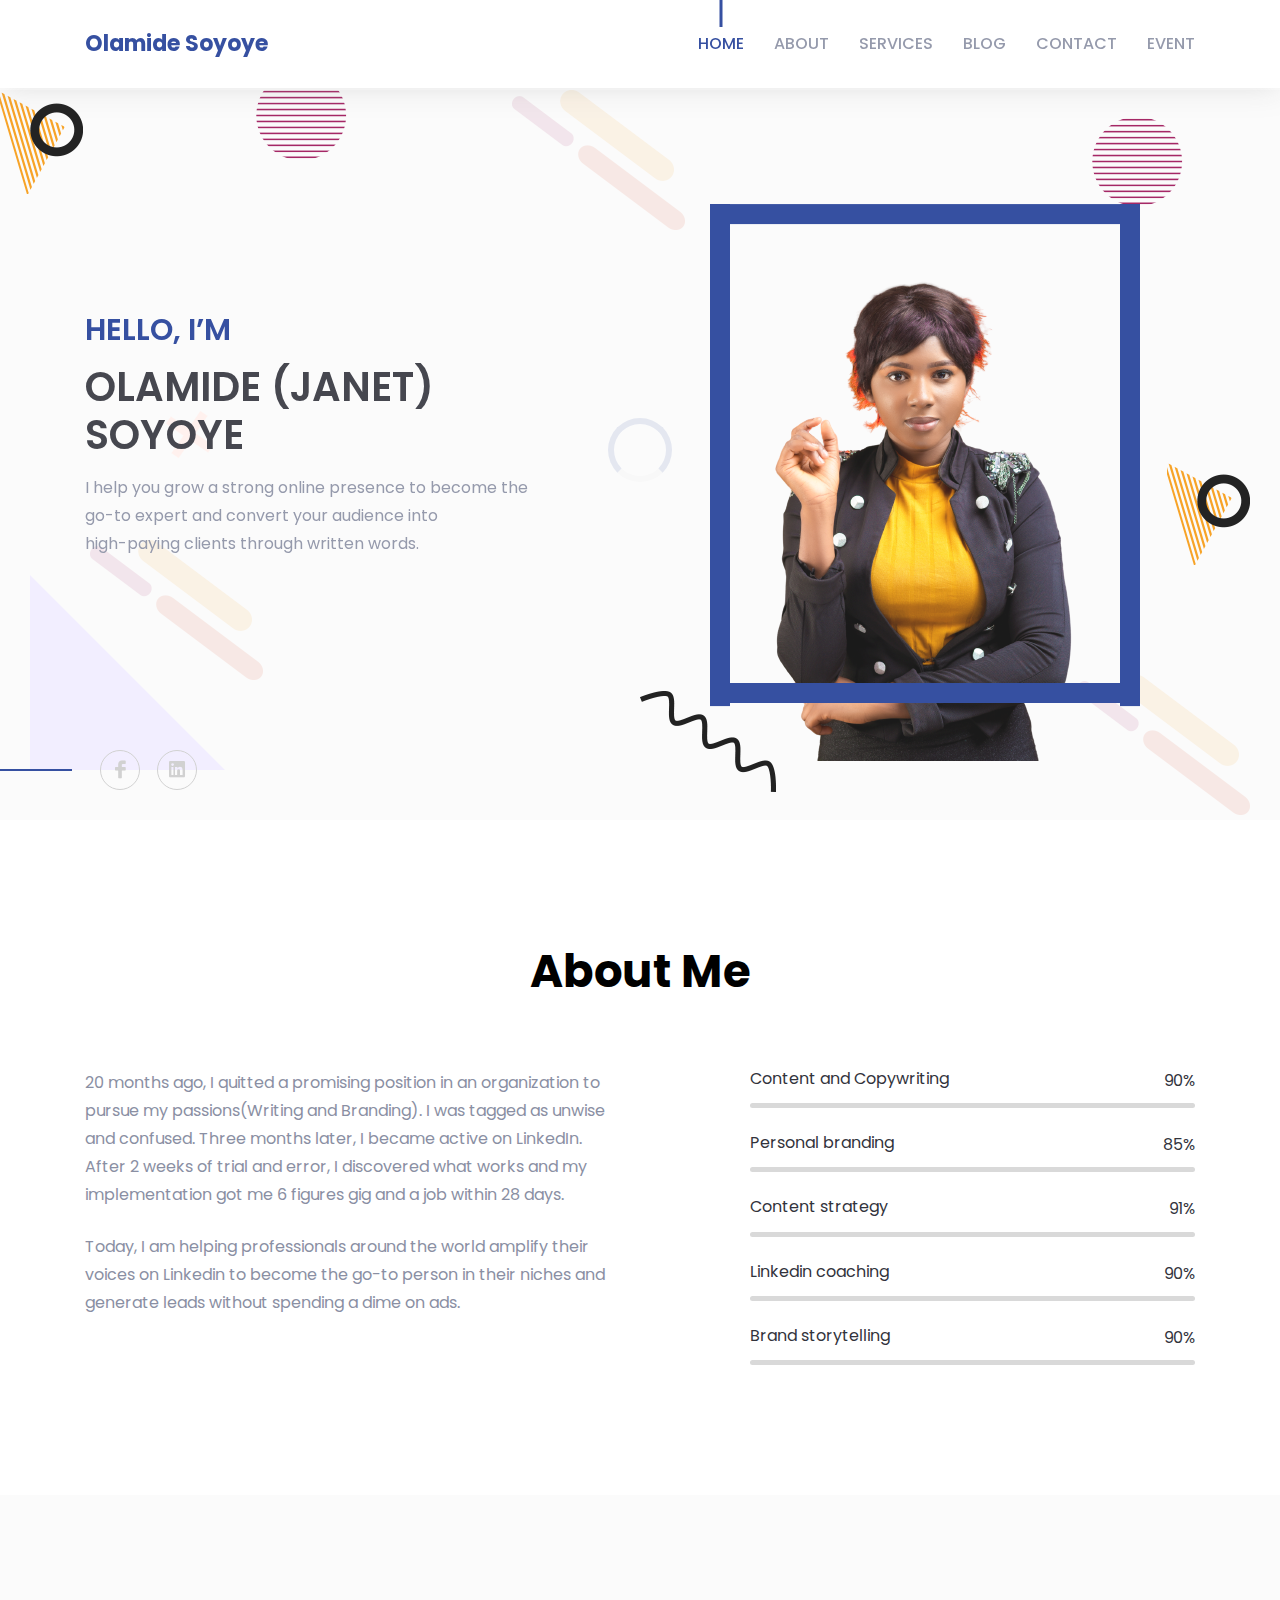
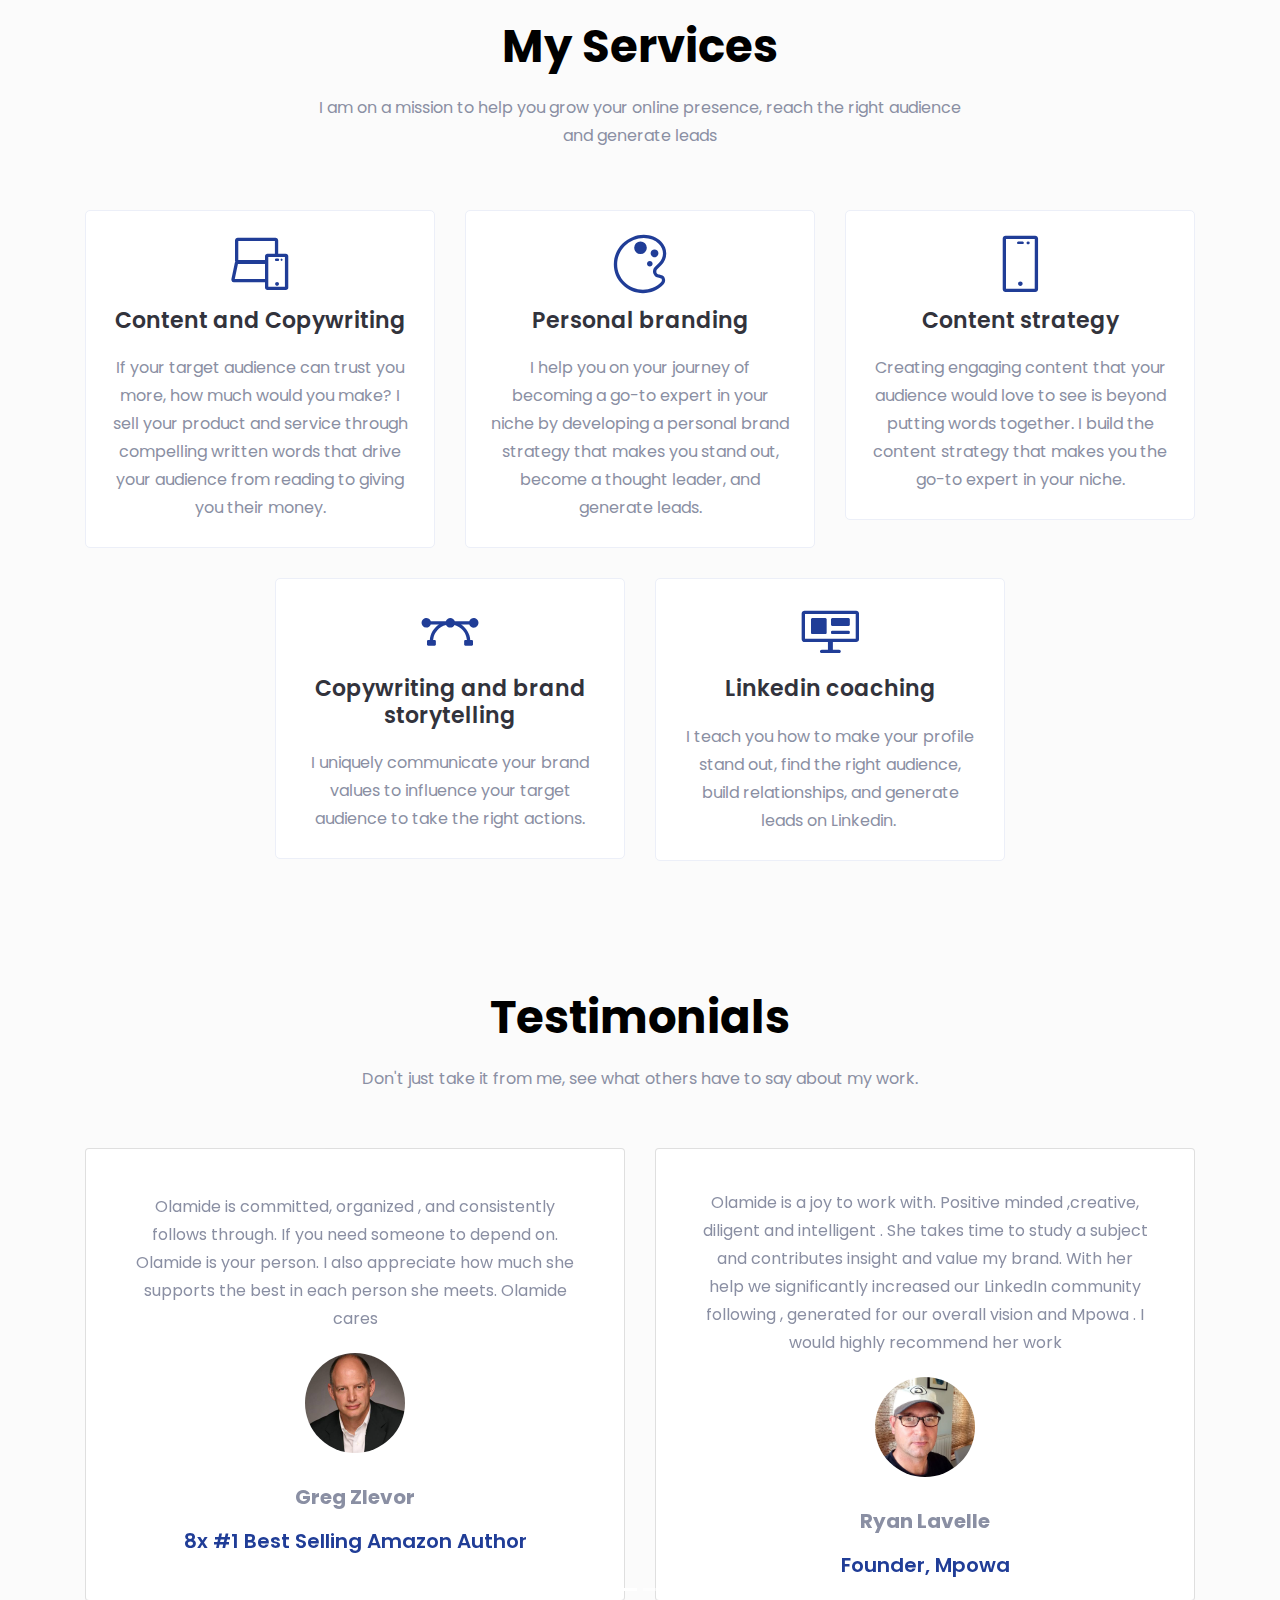
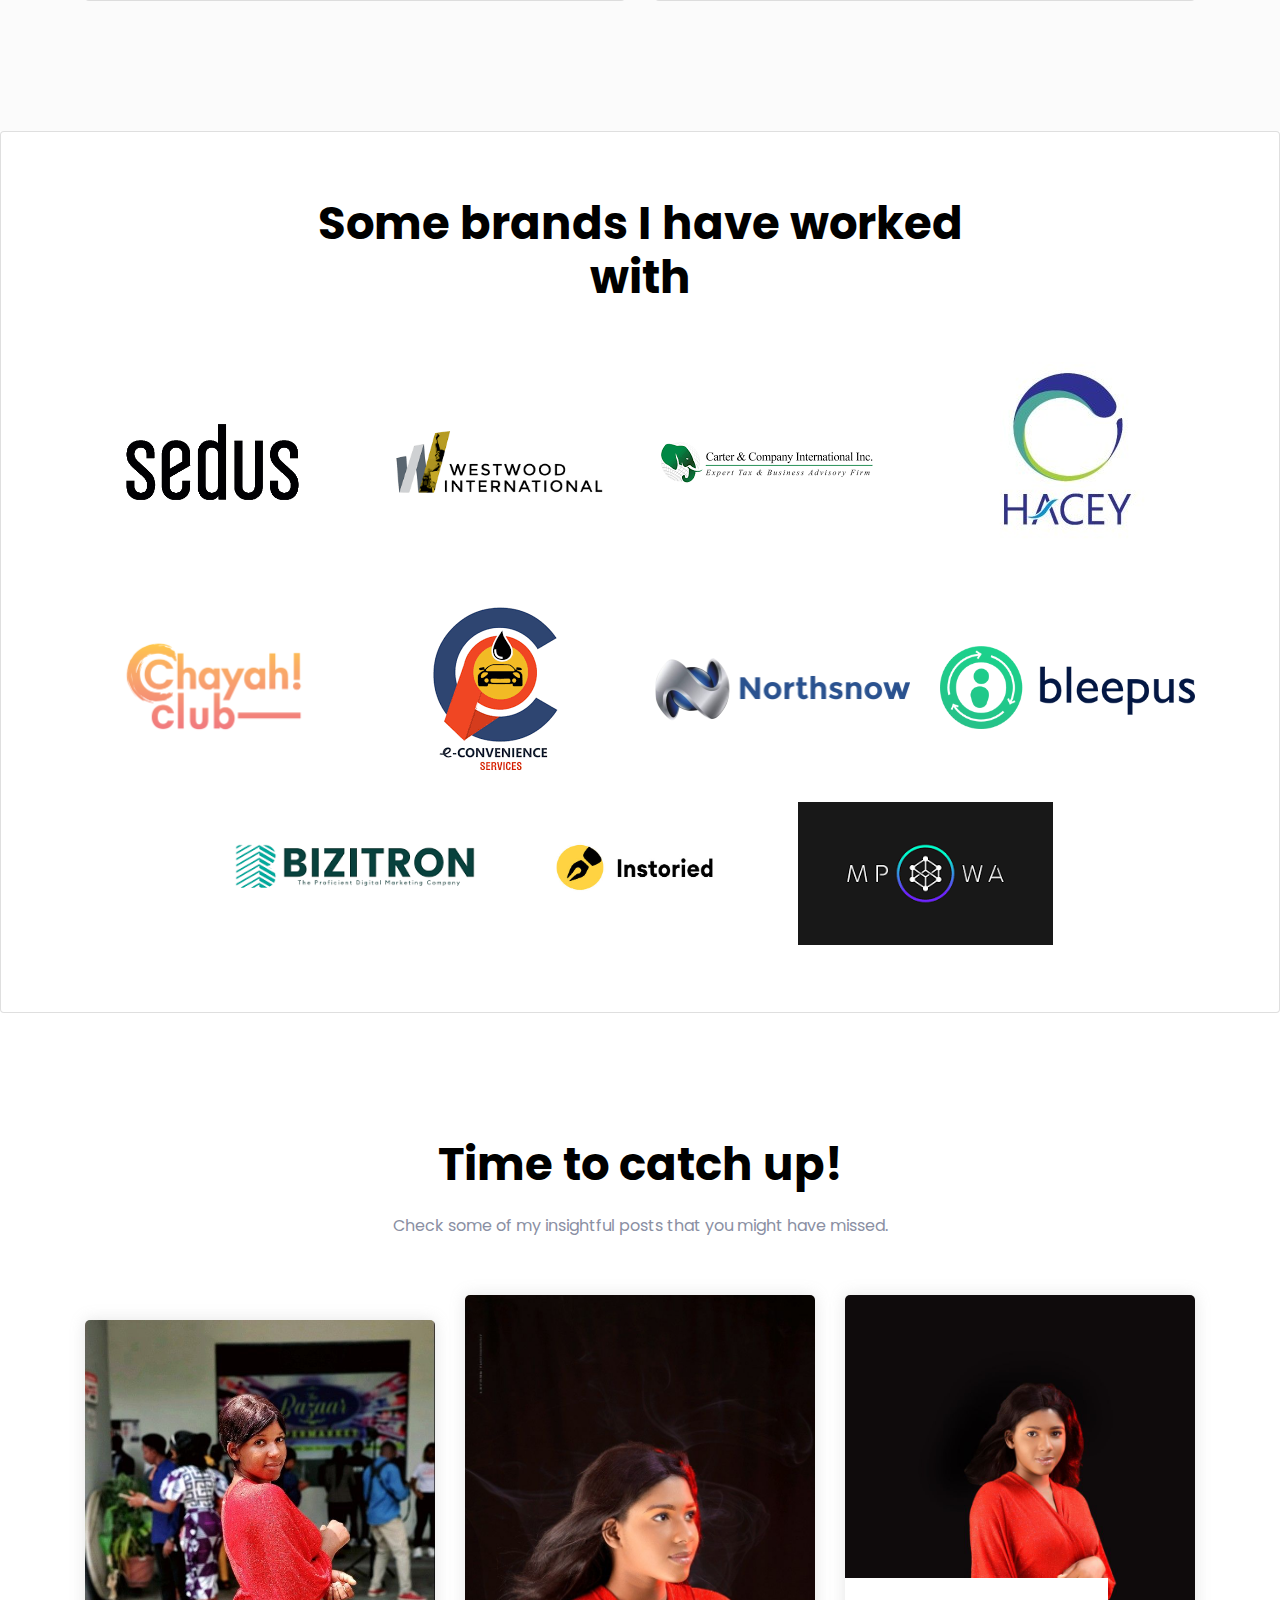
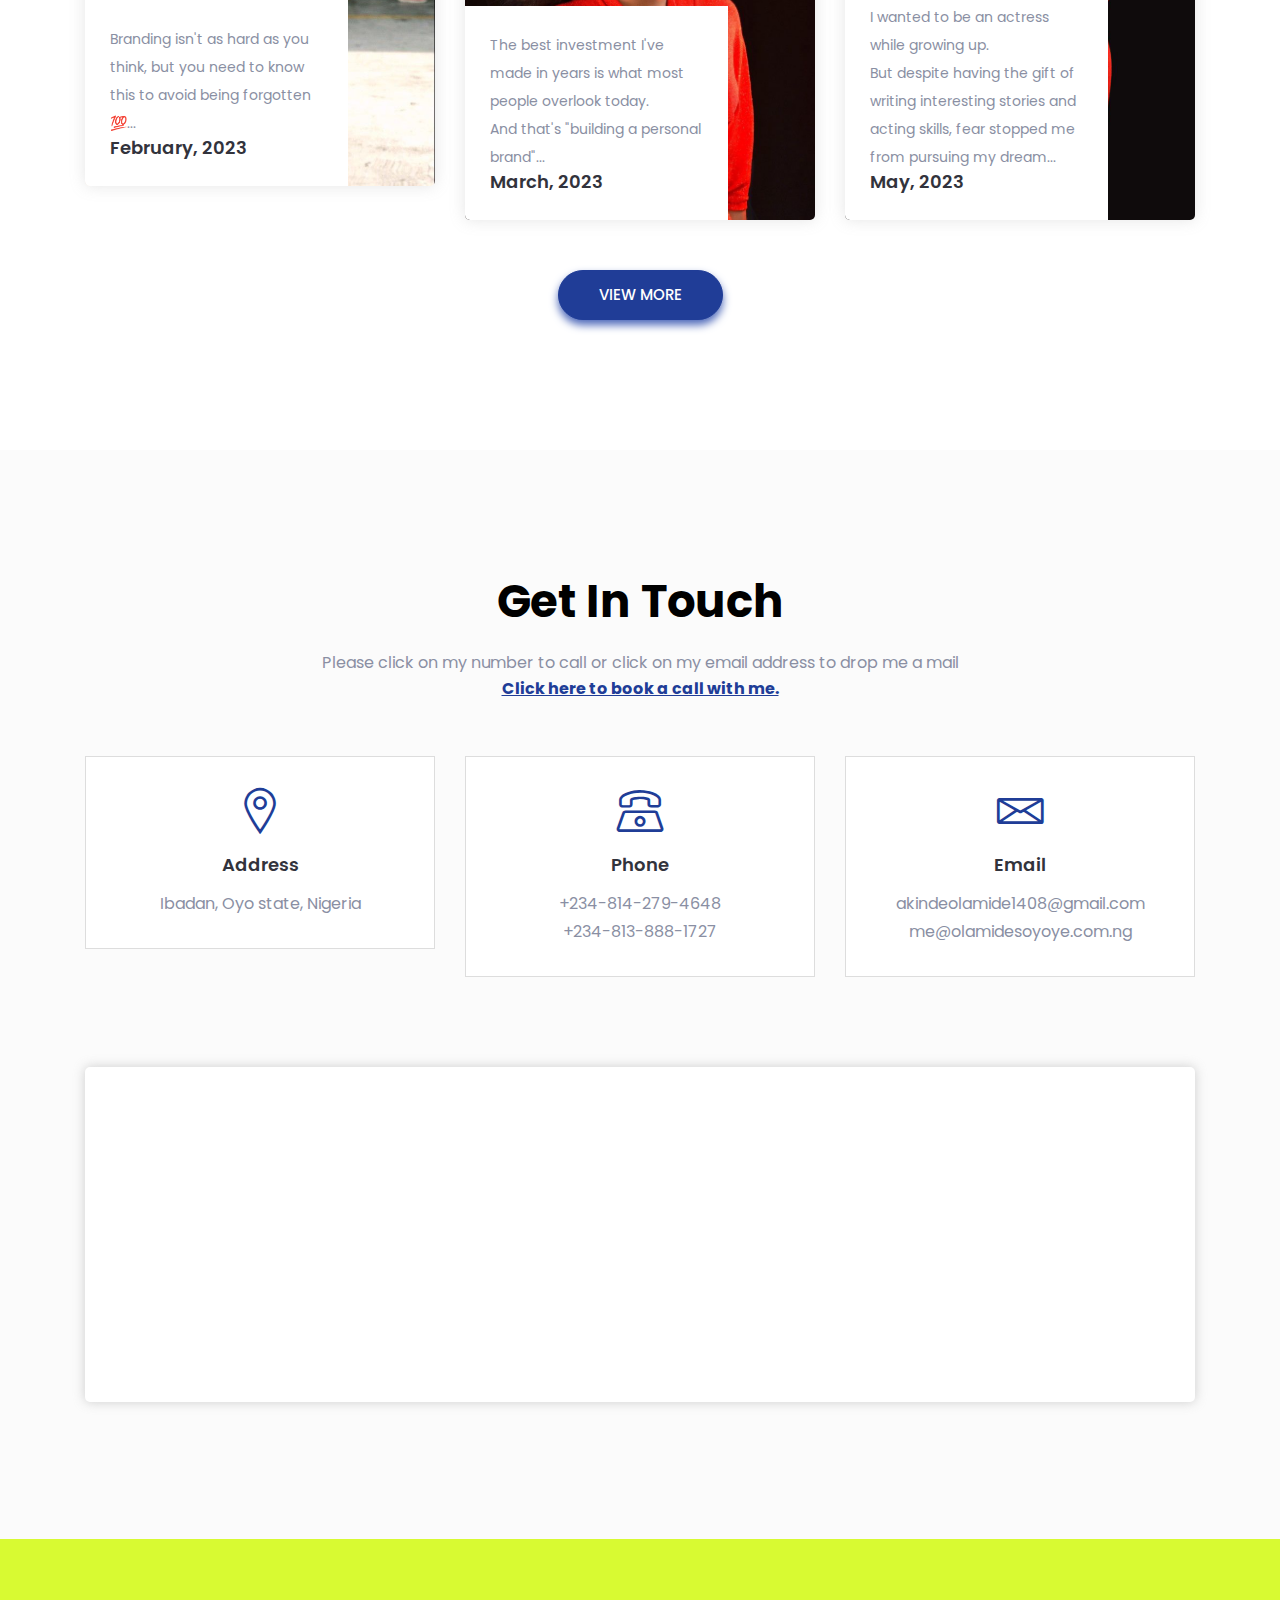
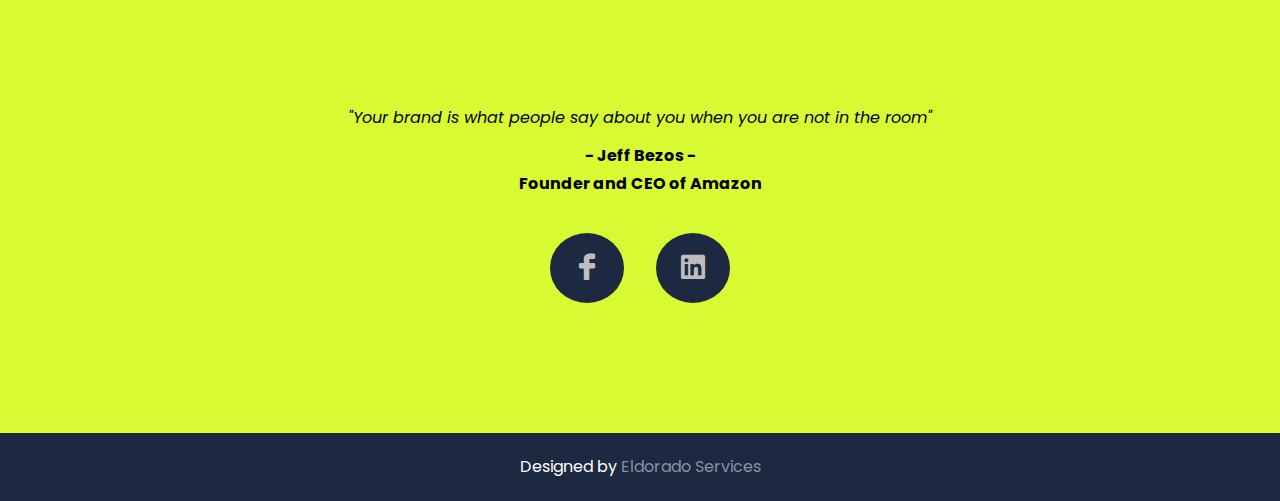
==== commit 0147757c: "Added event page" ====
--- a/index.html
+++ b/index.html
@@ -82,6 +82,7 @@
                                     <!-- <li class="nav-item"><a class="page-scroll" href="#work">Portfolio</a></li> -->
                                     <li class="nav-item"><a class="page-scroll" href="#blog">Blog</a></li>
                                     <li class="nav-item"><a class="page-scroll" href="#contact">Contact</a></li>
+                                    <li class="nav-item"><a class="page-scroll" href="./event">Event</a></li>
                                 </ul>
                             </div> <!-- navbar collapse -->
                         </nav> <!-- navbar -->
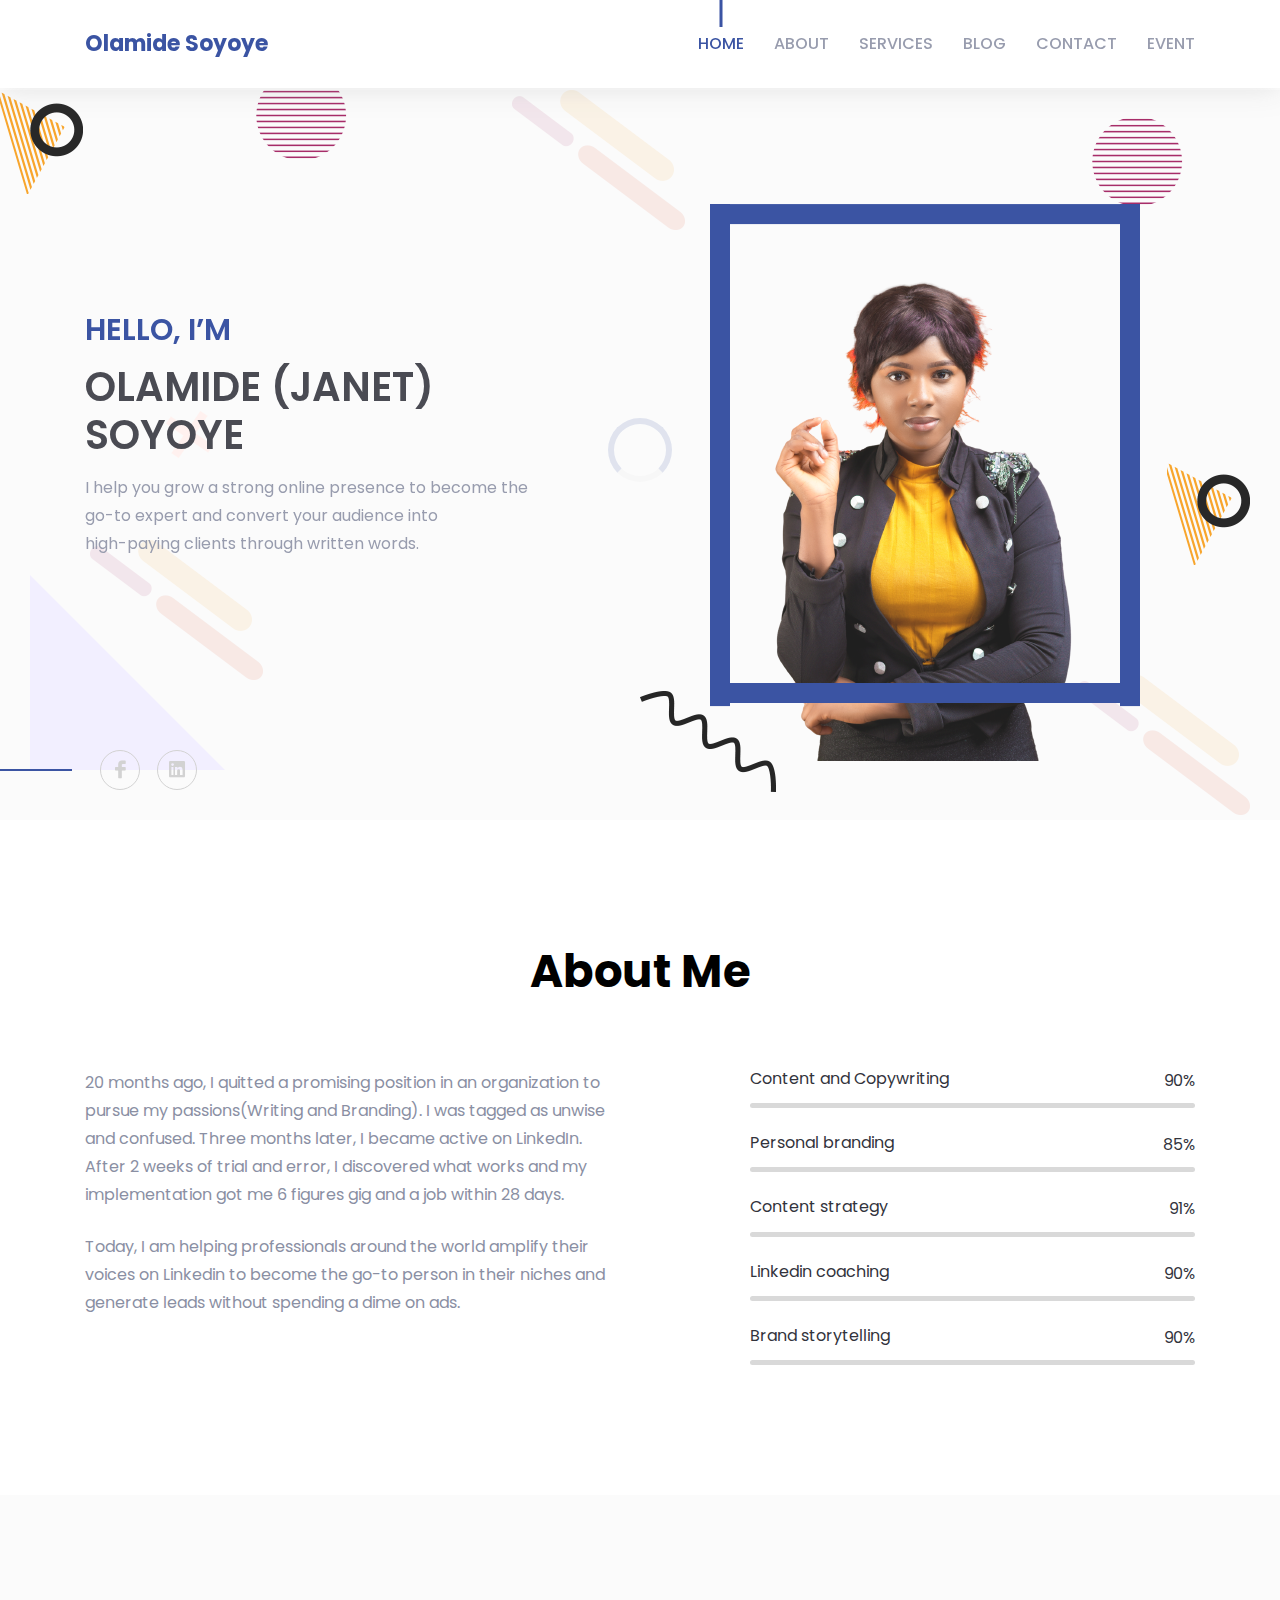
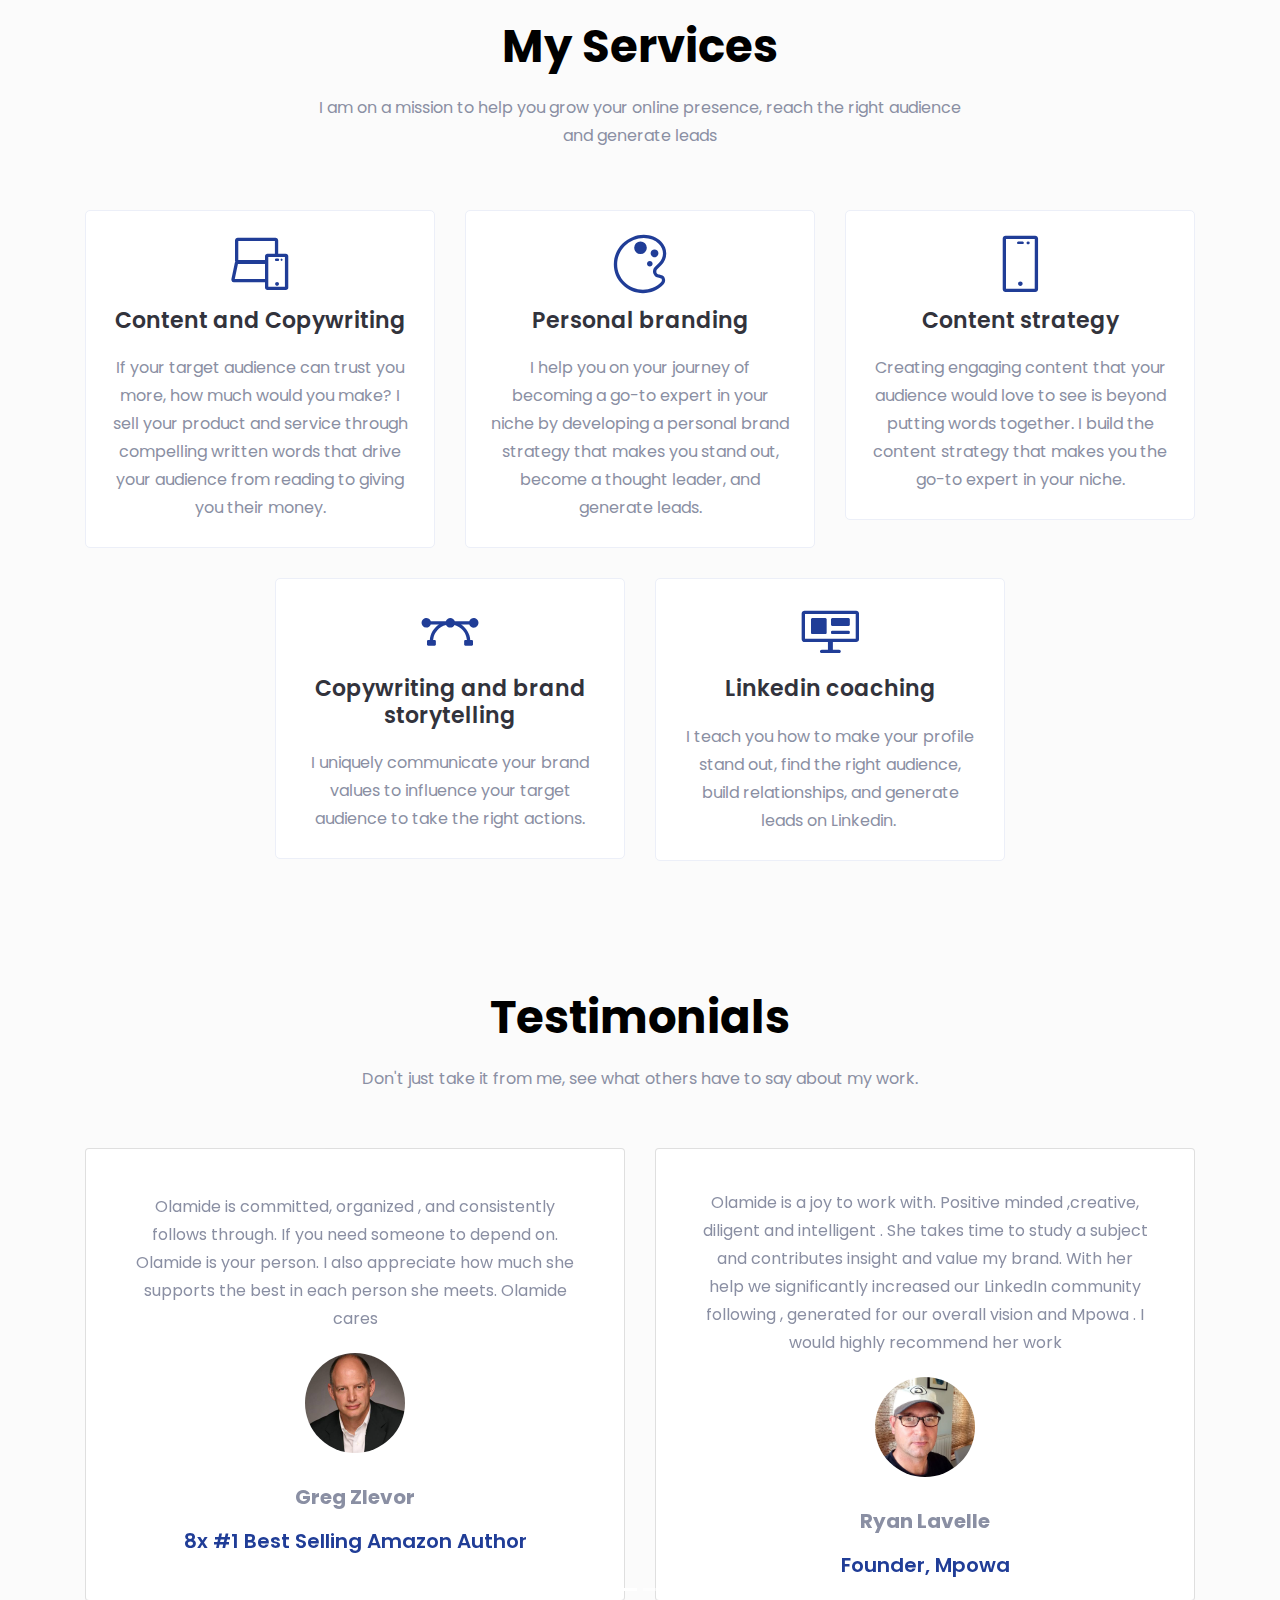
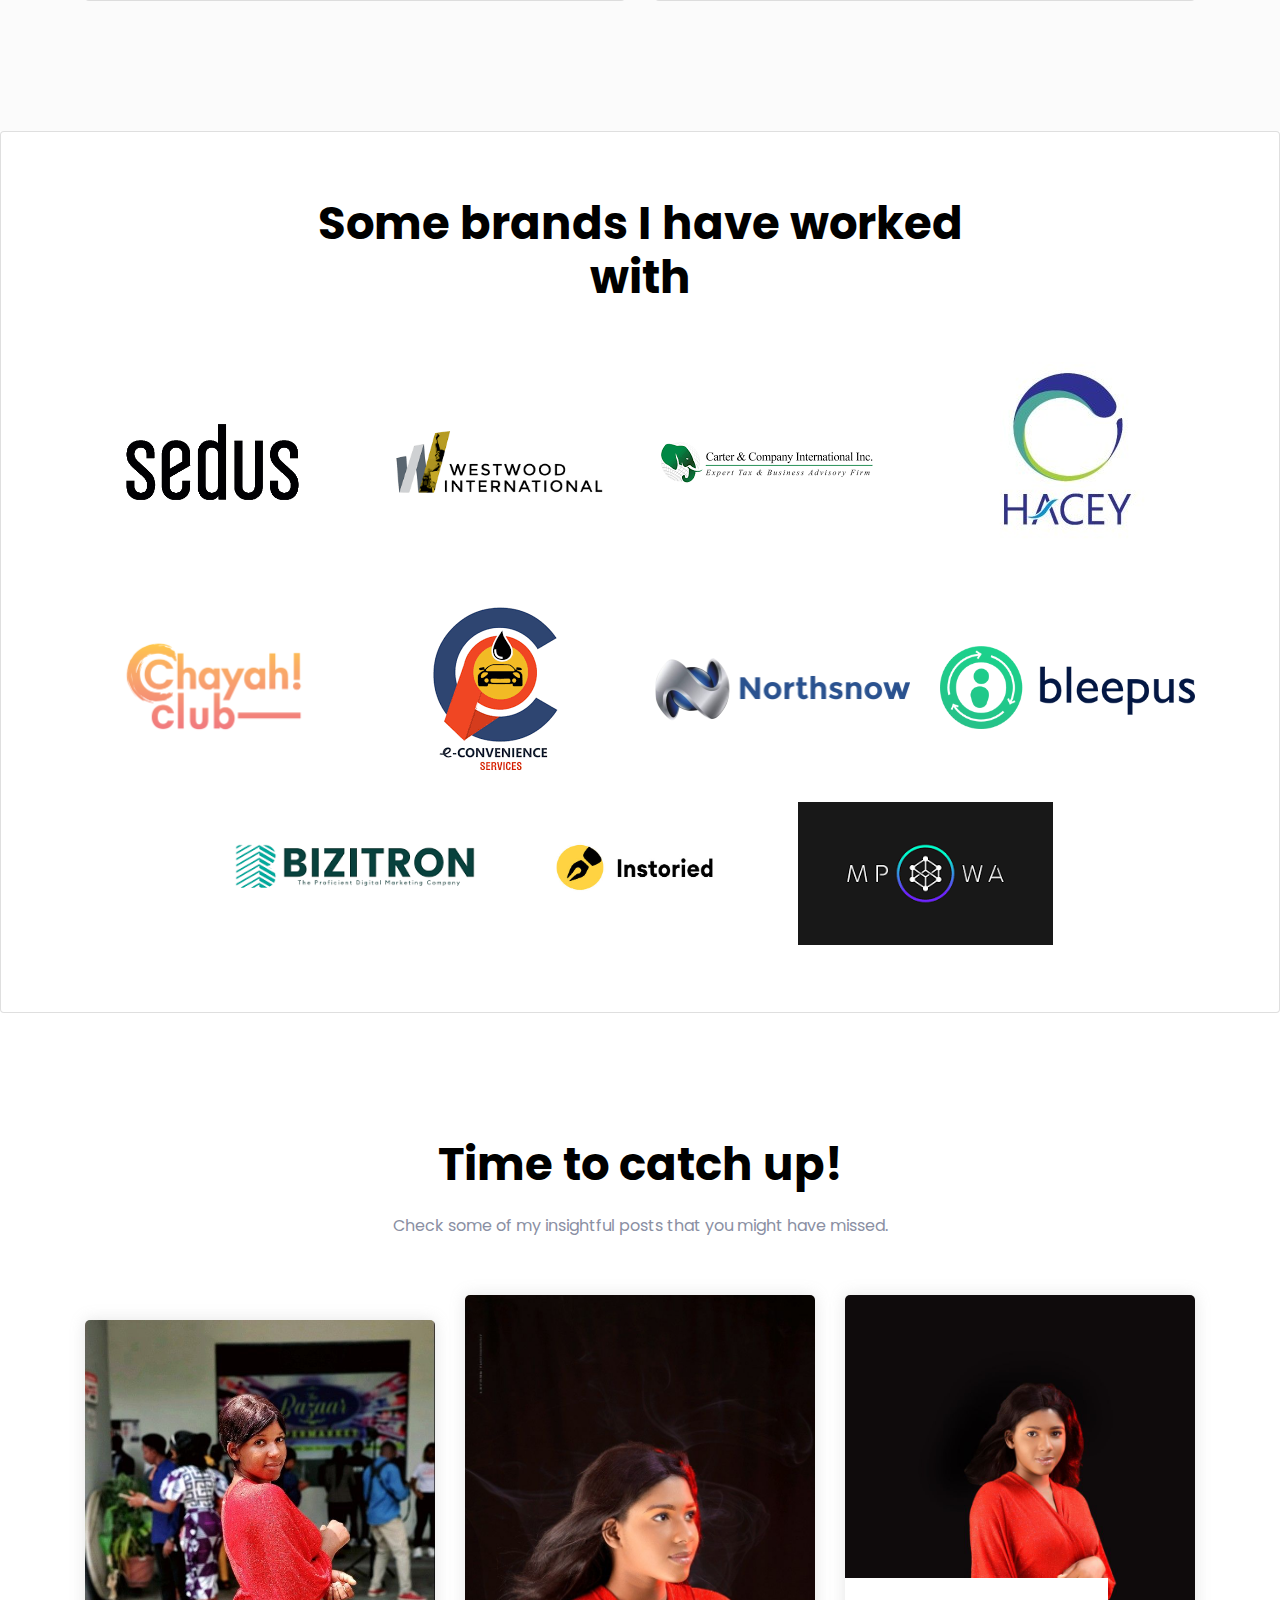
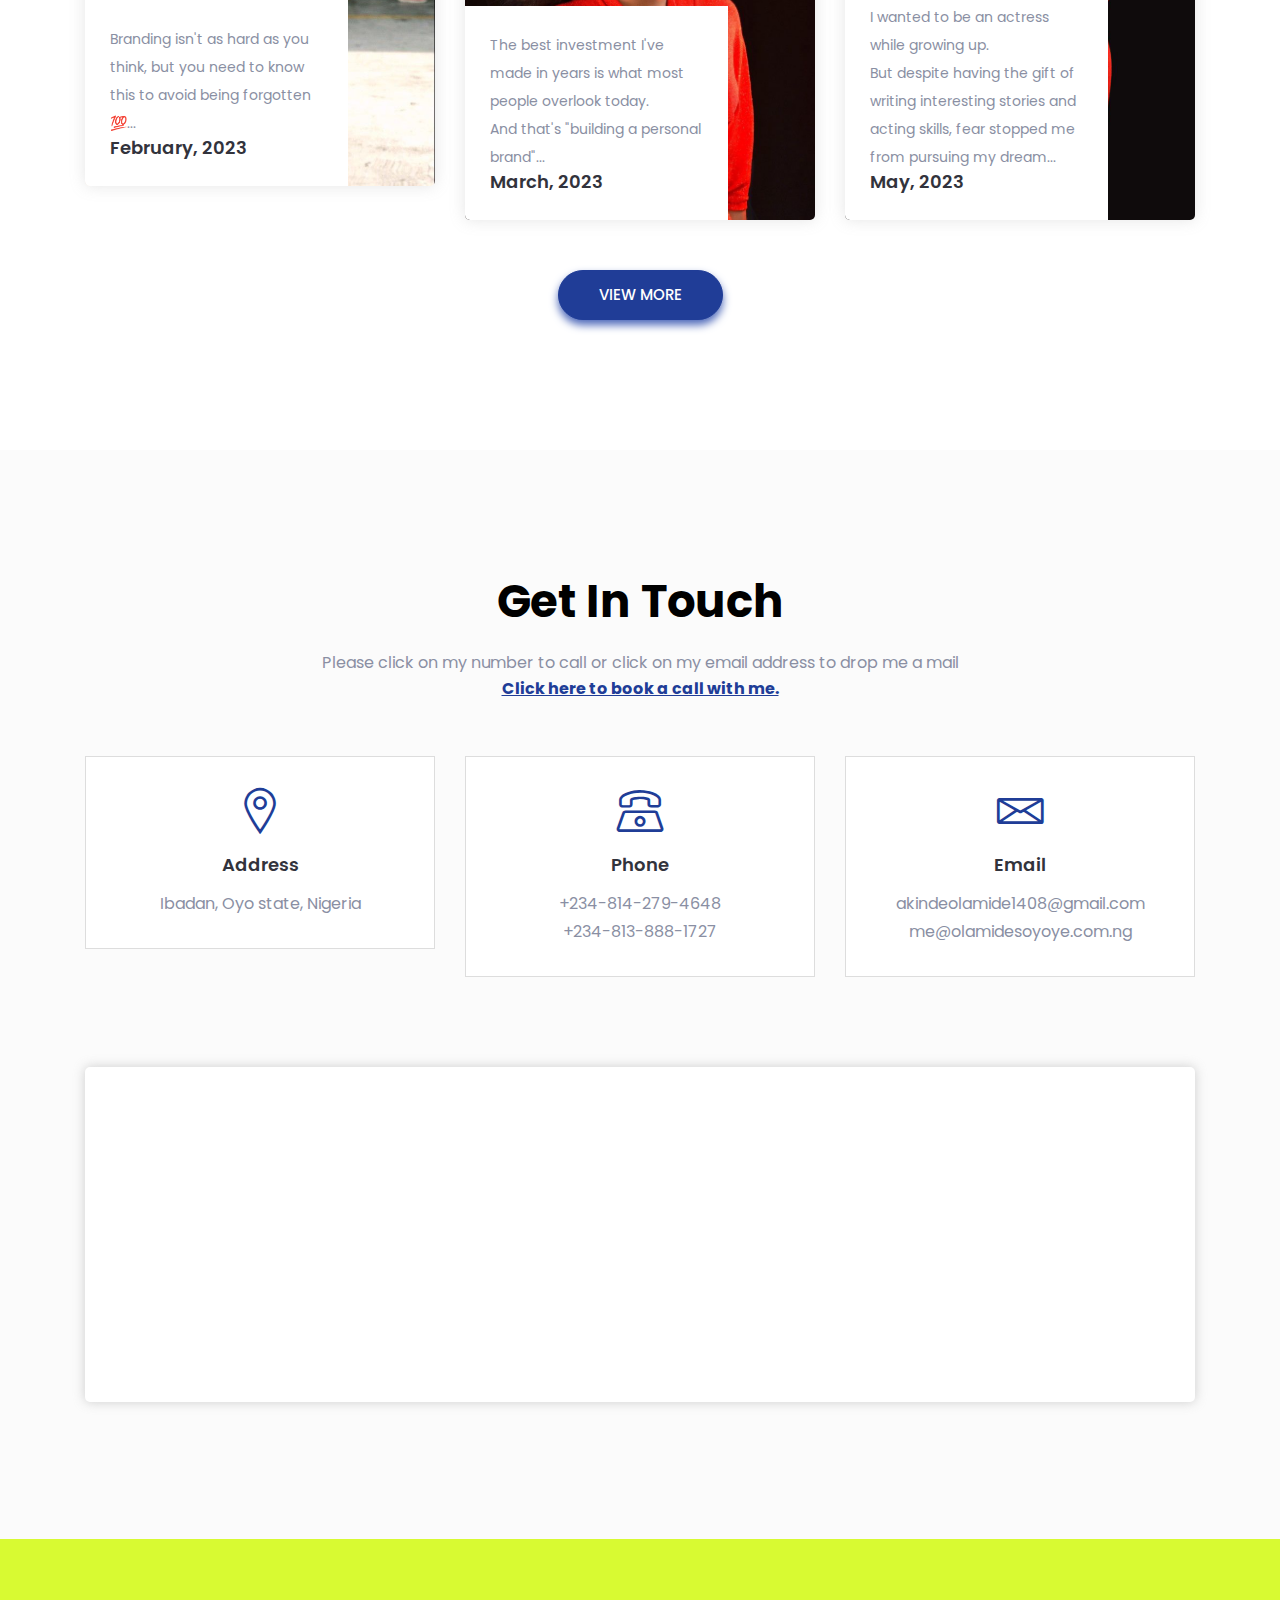
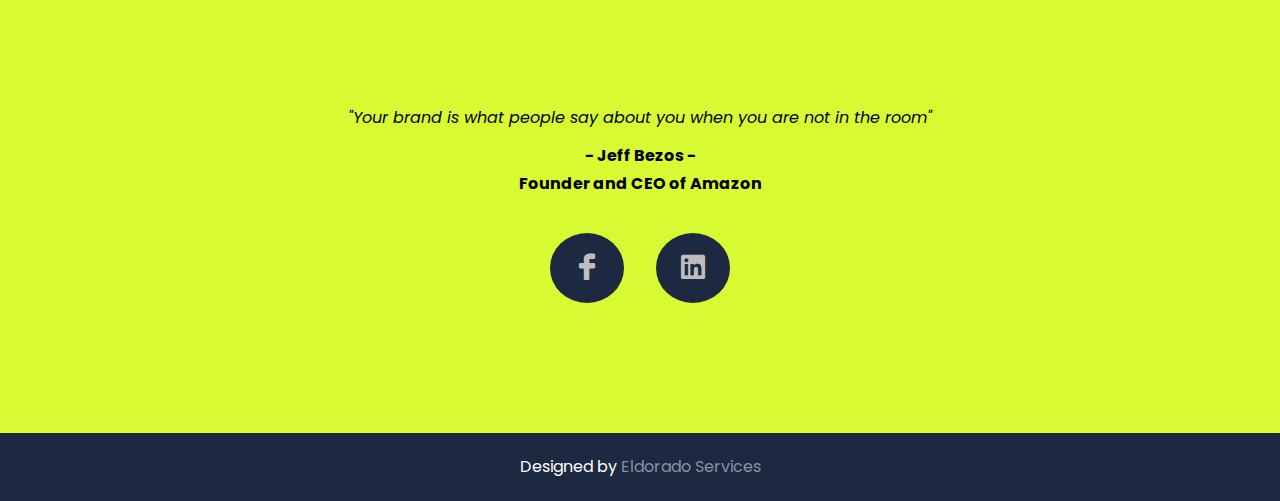
==== commit 6bef8bc2: "Added event page" ====
--- a/index.html
+++ b/index.html
@@ -82,7 +82,7 @@
                                     <!-- <li class="nav-item"><a class="page-scroll" href="#work">Portfolio</a></li> -->
                                     <li class="nav-item"><a class="page-scroll" href="#blog">Blog</a></li>
                                     <li class="nav-item"><a class="page-scroll" href="#contact">Contact</a></li>
-                                    <li class="nav-item"><a class="page-scroll" href="./event">Event</a></li>
+                                    <li class="nav-item"><a class="page-scroll" href="./event.html">Event</a></li>
                                 </ul>
                             </div> <!-- navbar collapse -->
                         </nav> <!-- navbar -->
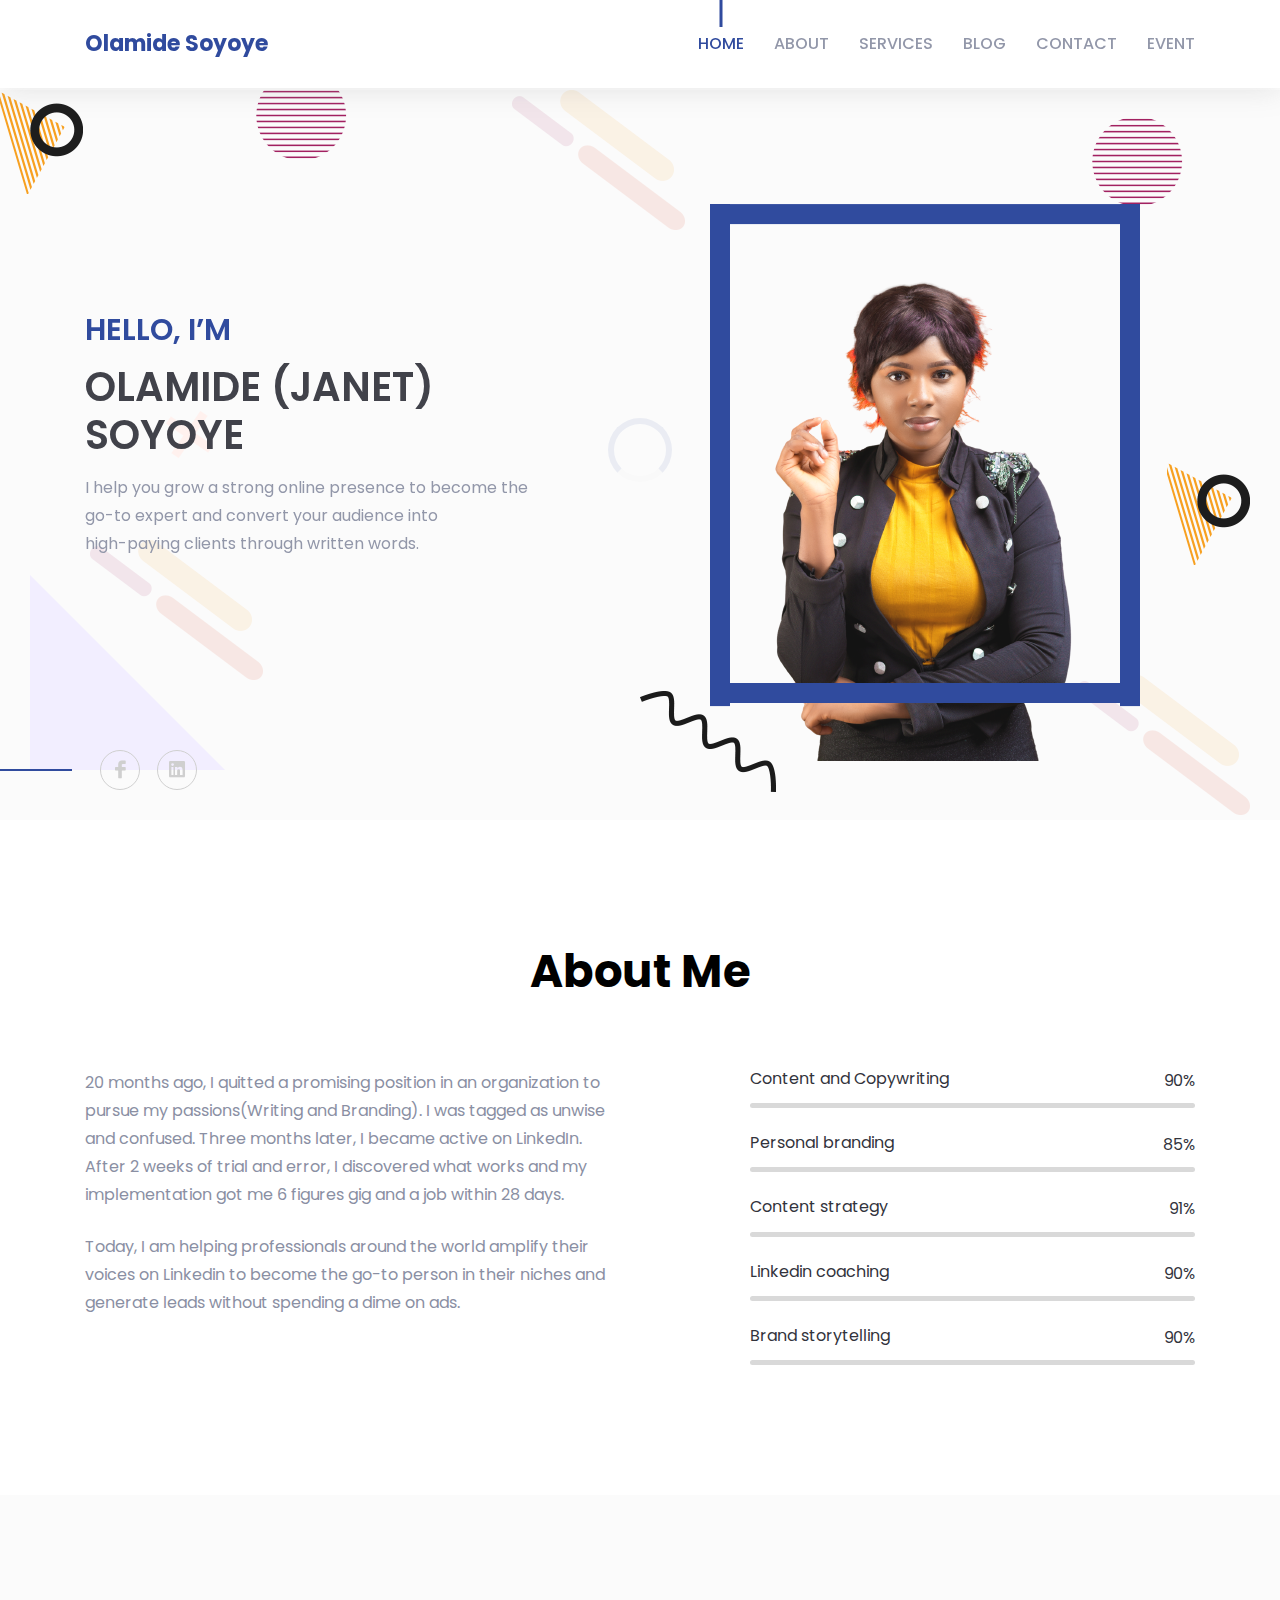
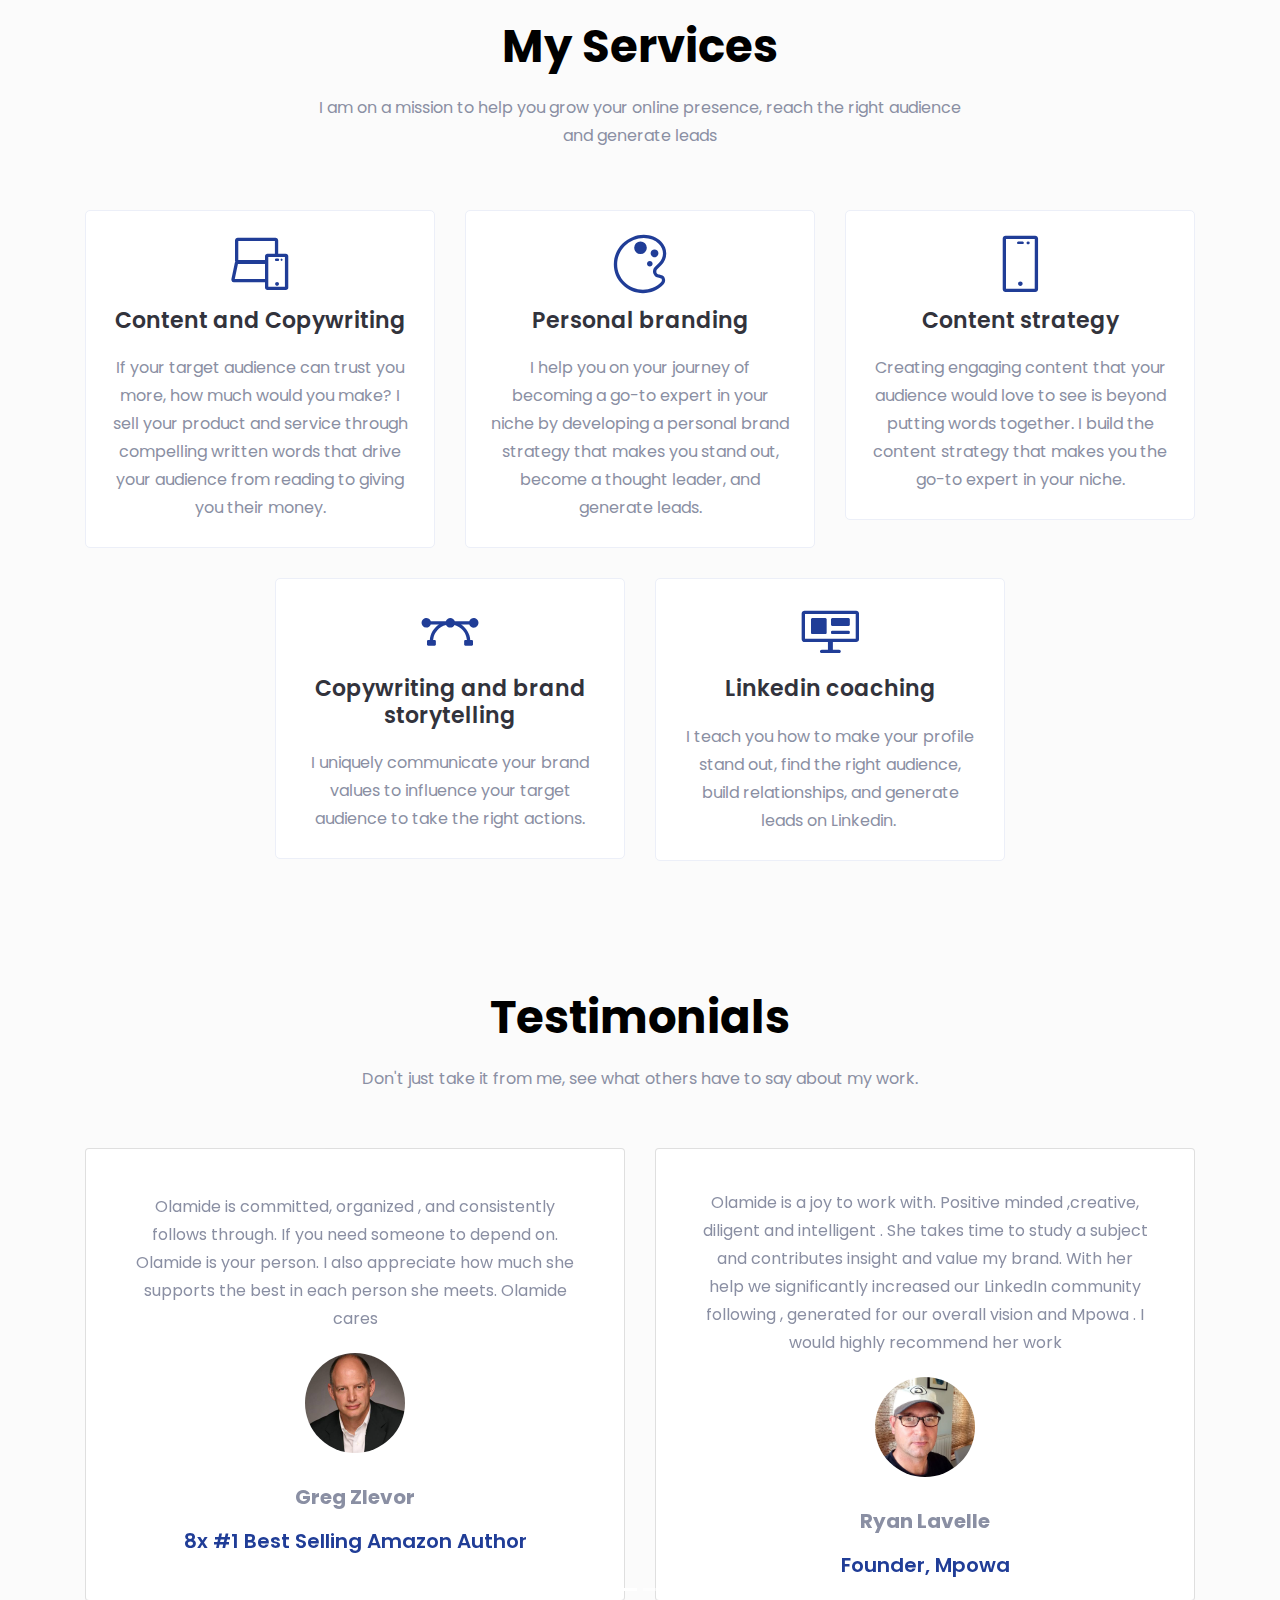
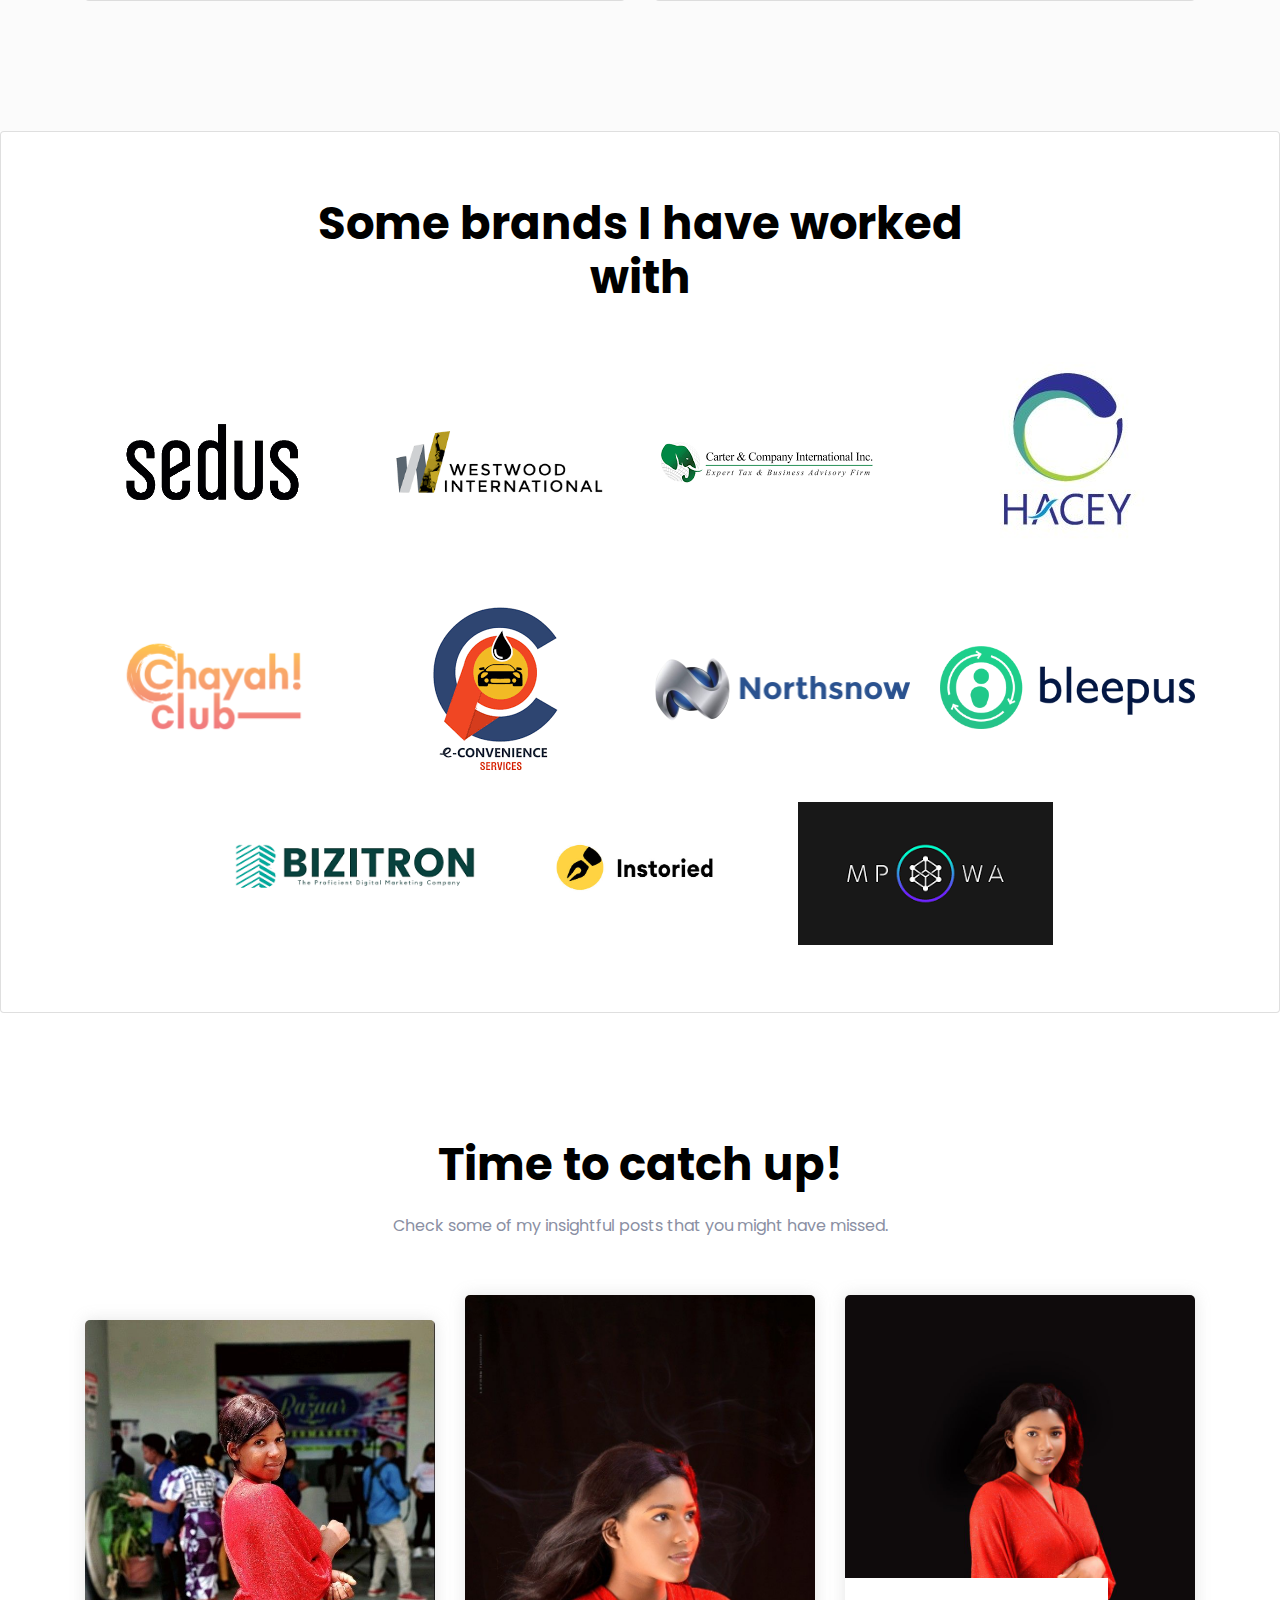
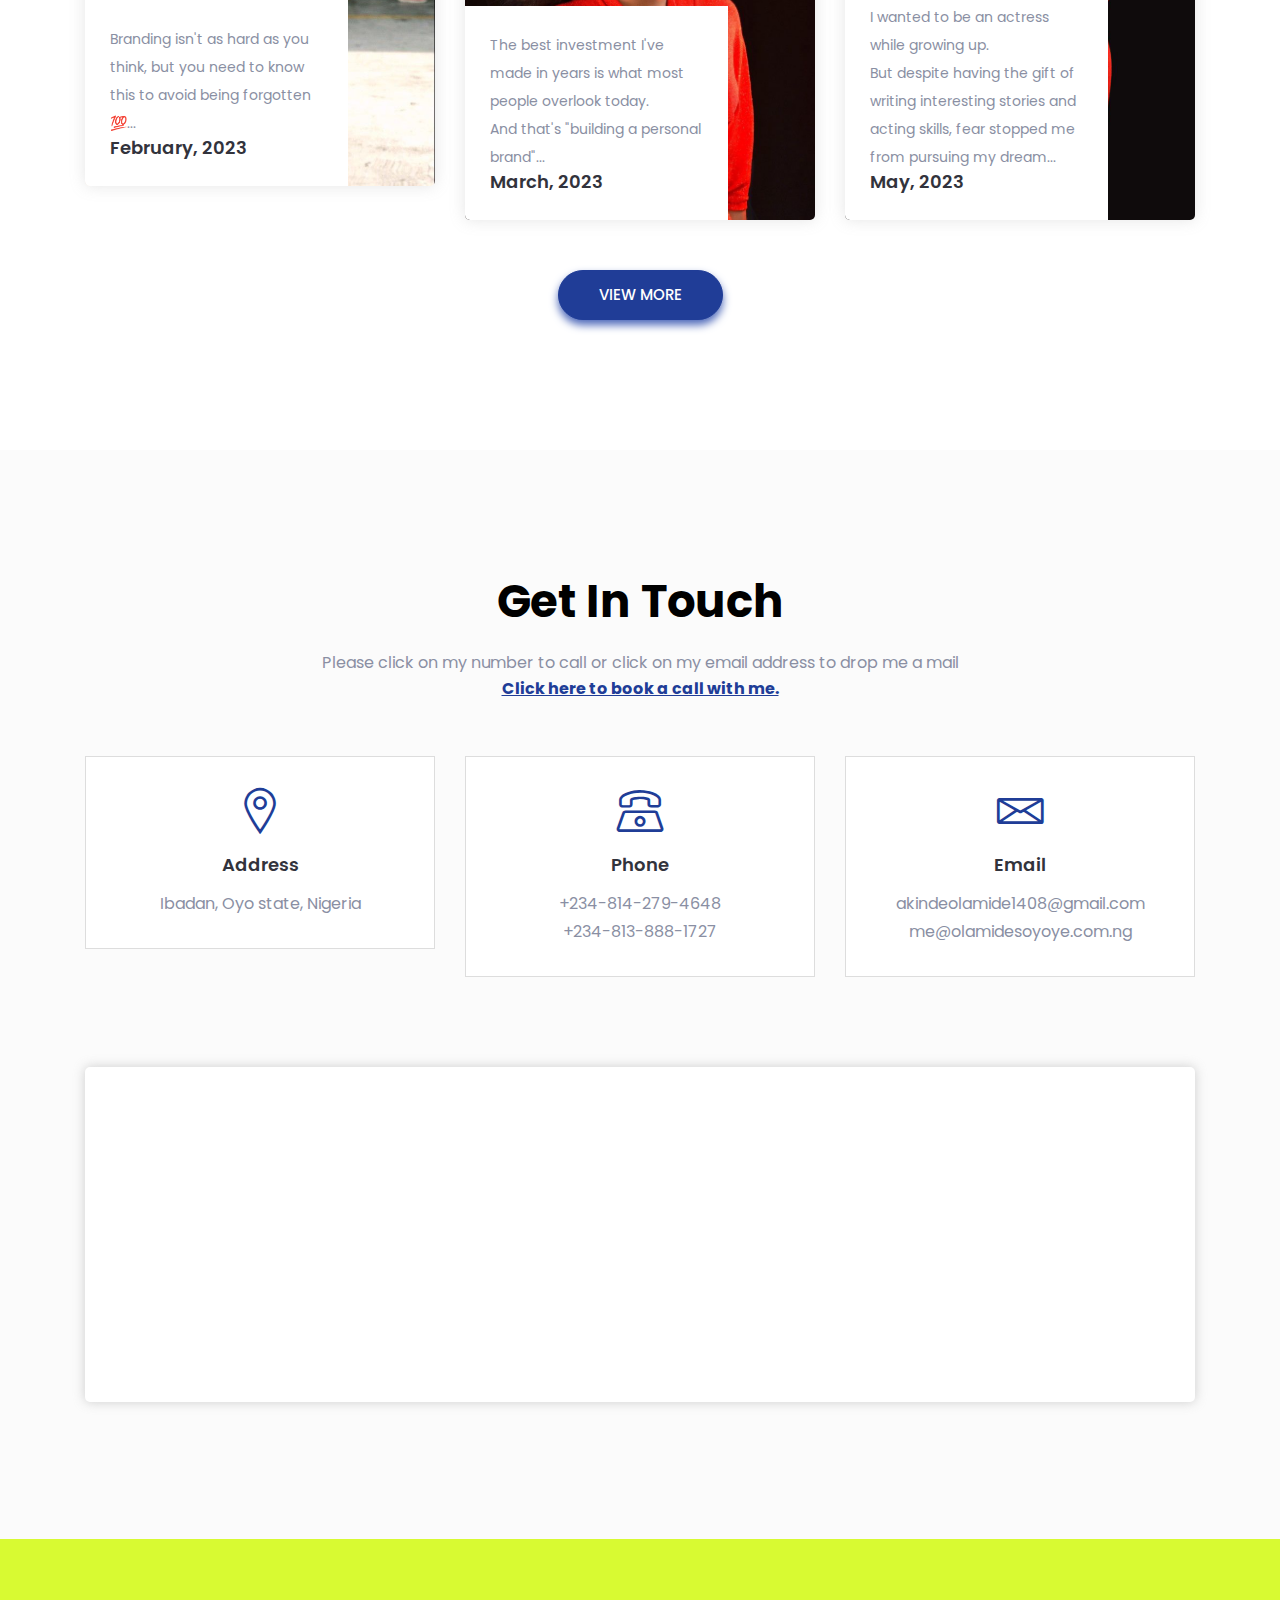
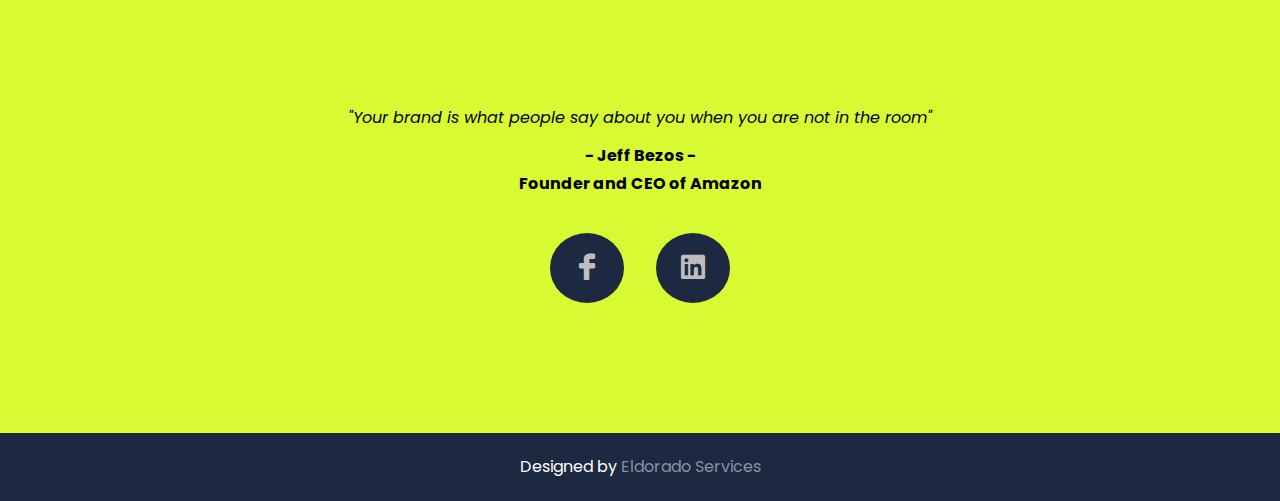
==== commit 801aafa4: "Added event page" ====
--- a/index.html
+++ b/index.html
@@ -82,7 +82,7 @@
                                     <!-- <li class="nav-item"><a class="page-scroll" href="#work">Portfolio</a></li> -->
                                     <li class="nav-item"><a class="page-scroll" href="#blog">Blog</a></li>
                                     <li class="nav-item"><a class="page-scroll" href="#contact">Contact</a></li>
-                                    <li class="nav-item"><a class="page-scroll" href="./event.html">Event</a></li>
+                                    <li class="nav-item"><a class="page-scroll" href="./event">Event</a></li>
                                 </ul>
                             </div> <!-- navbar collapse -->
                         </nav> <!-- navbar -->
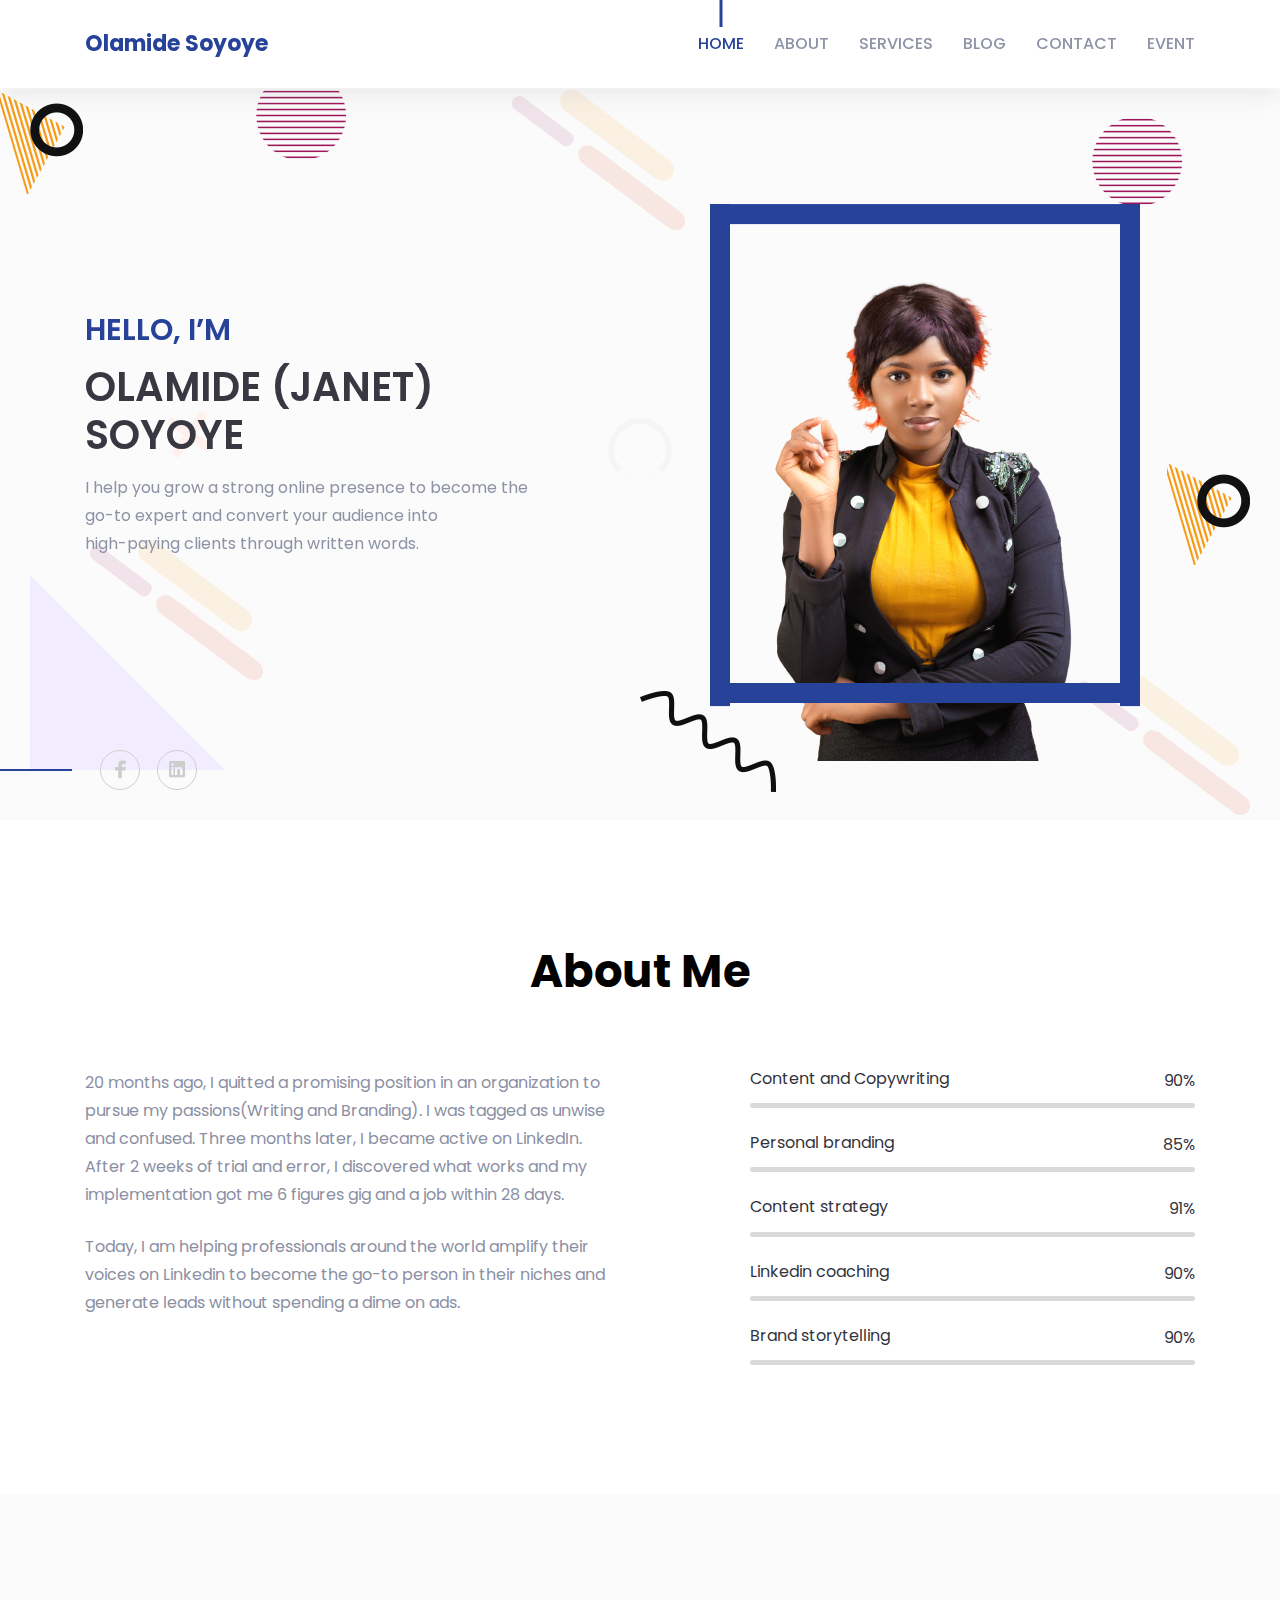
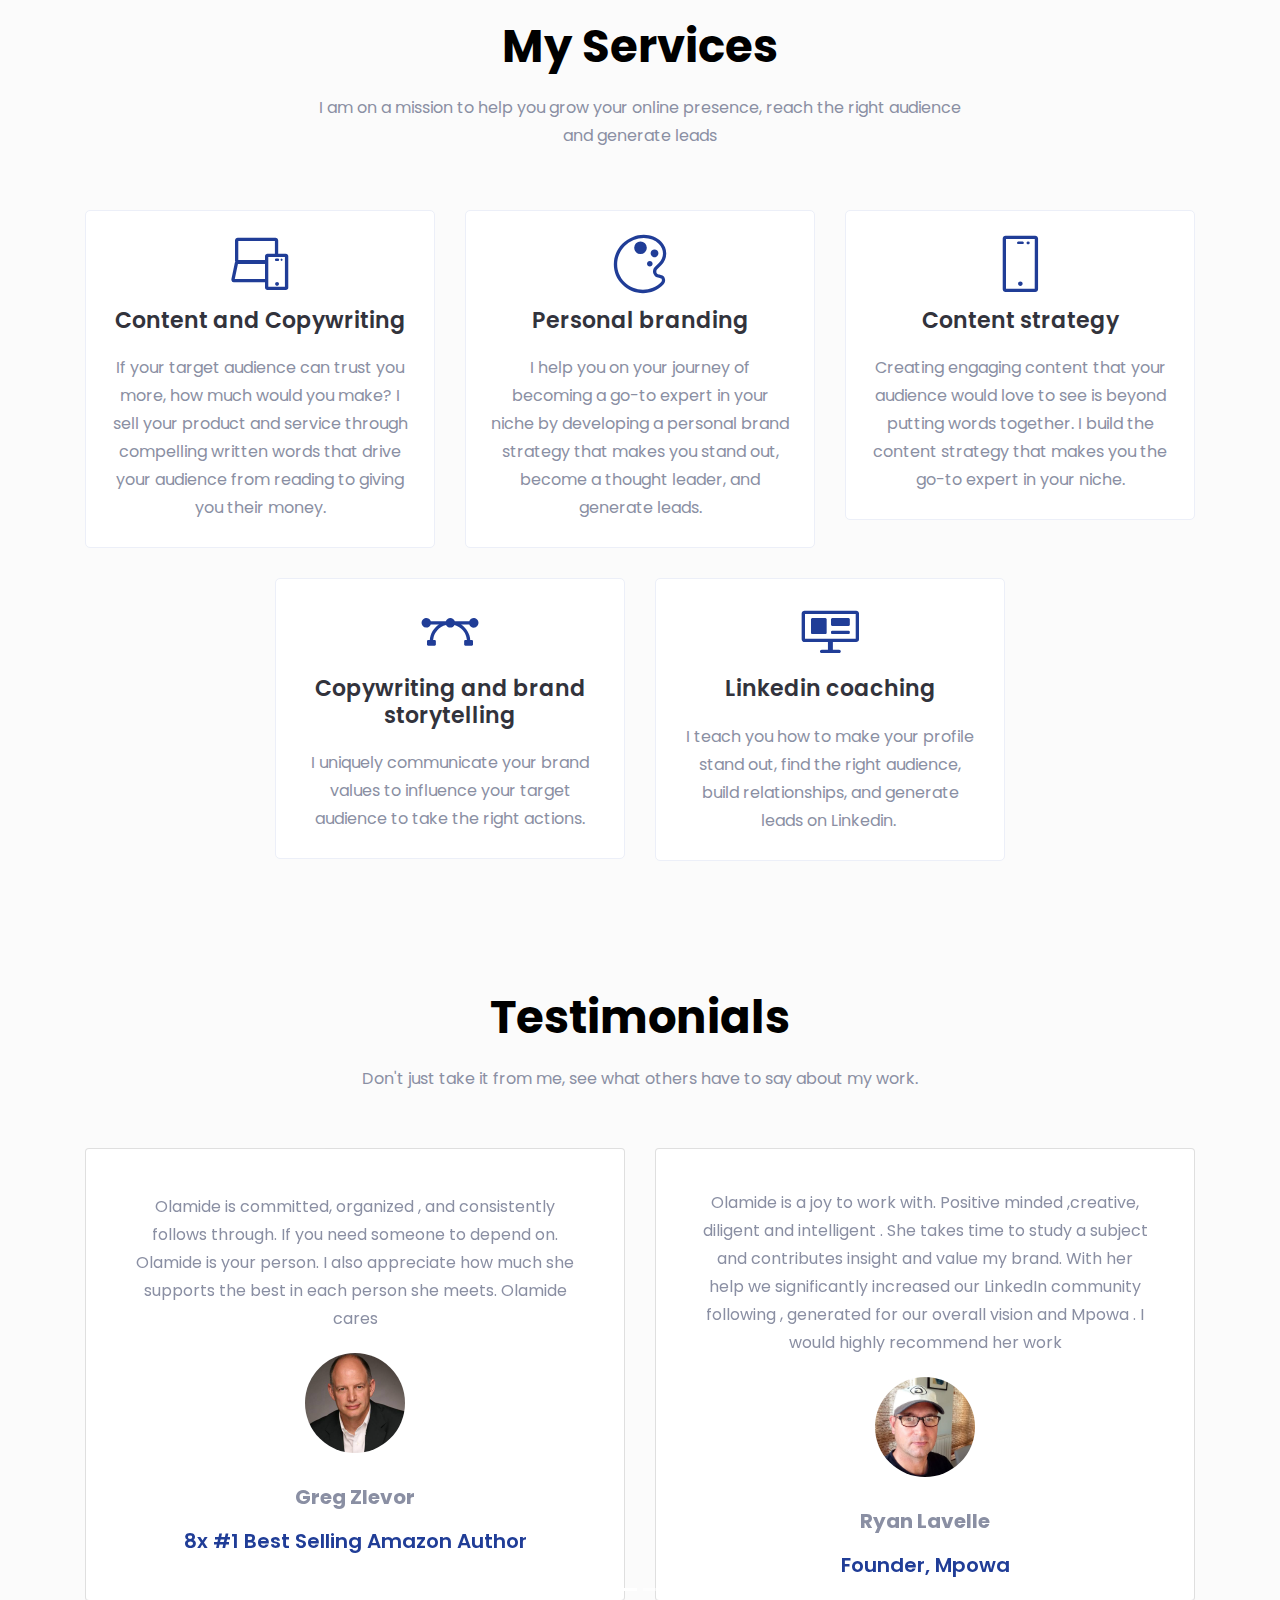
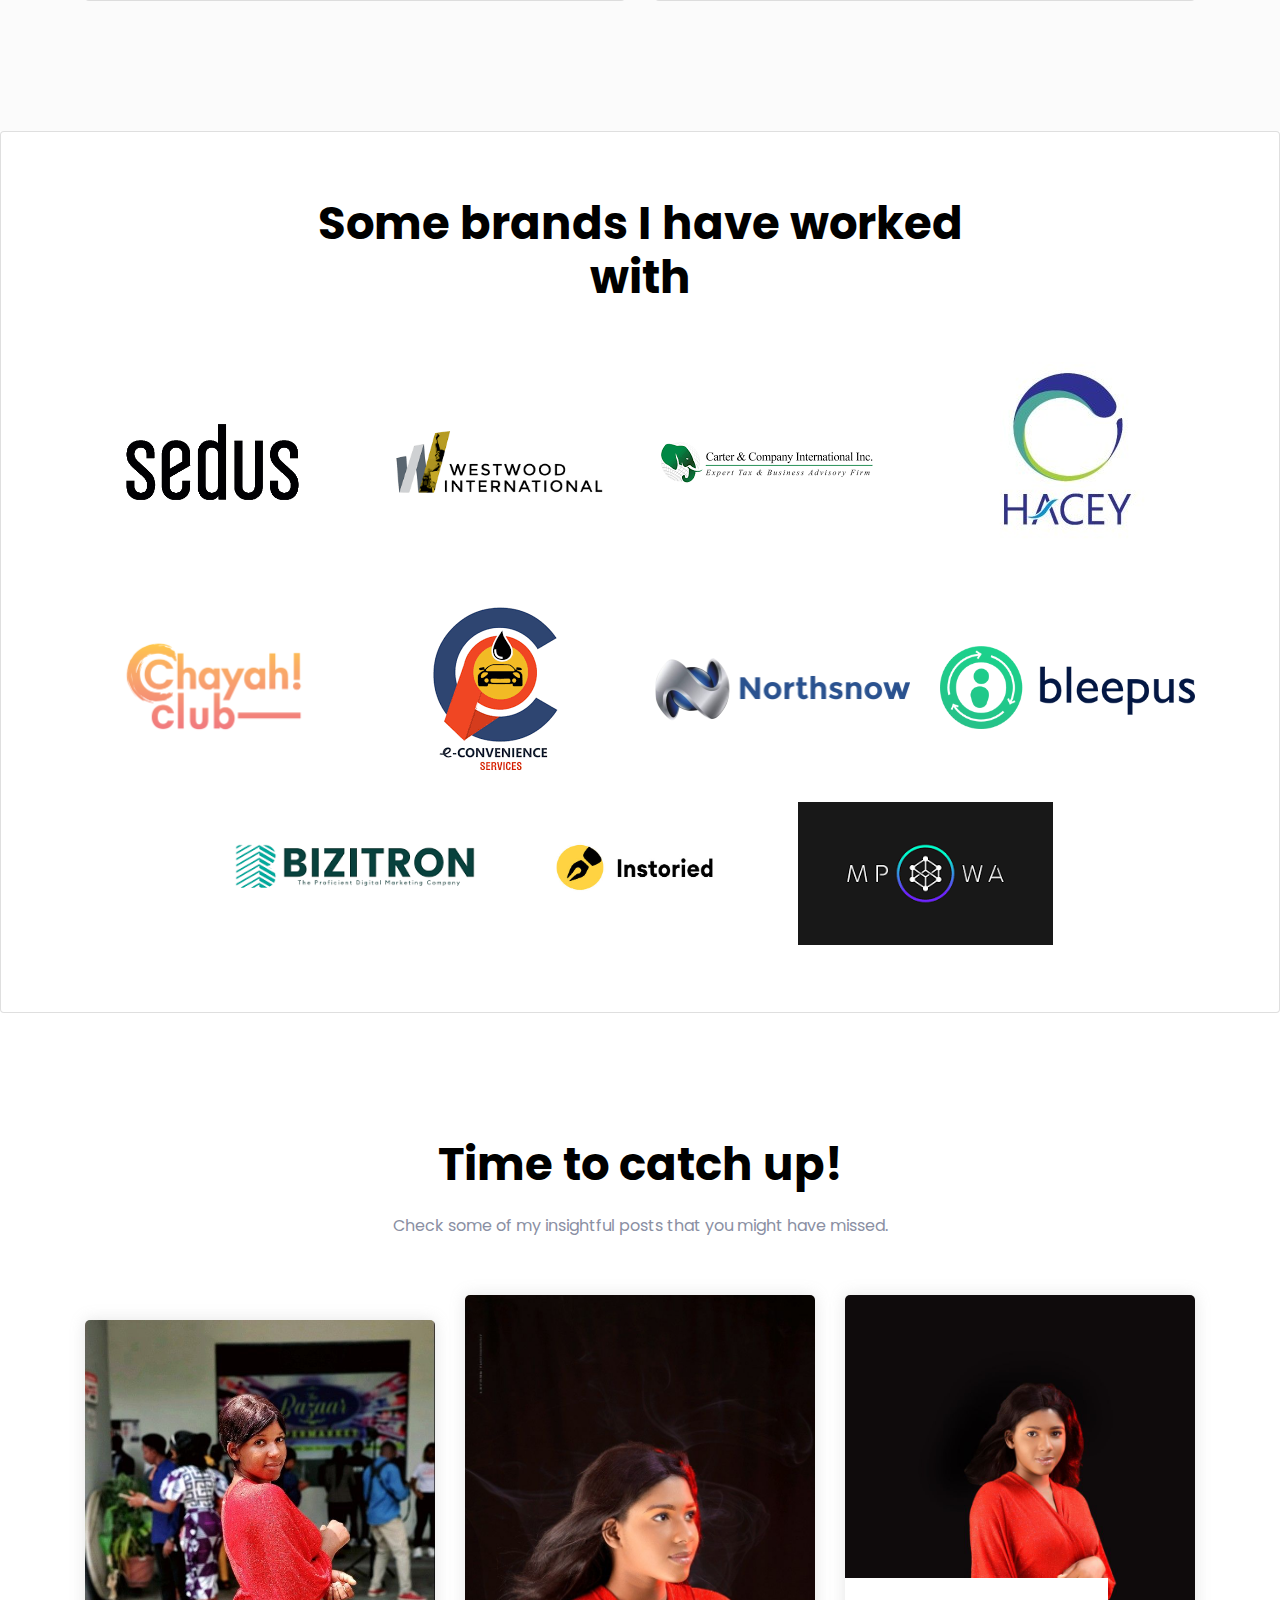
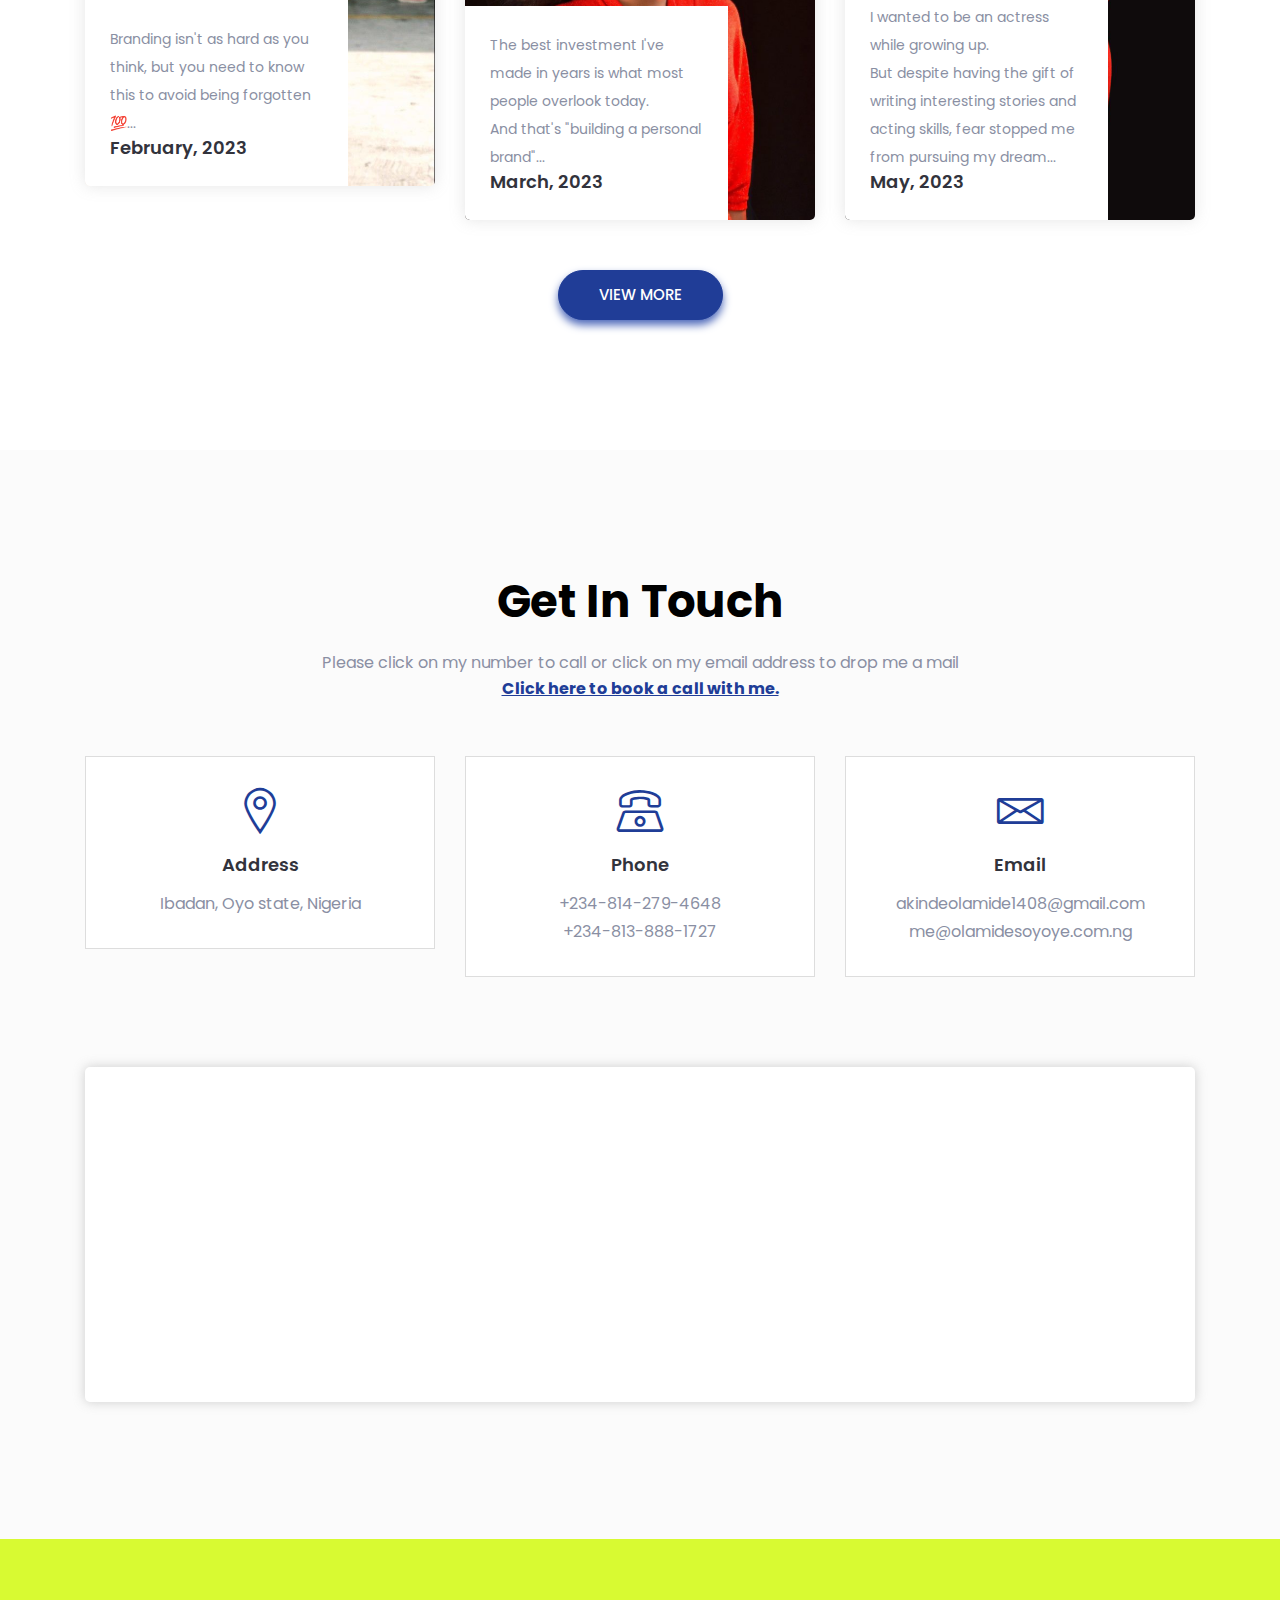
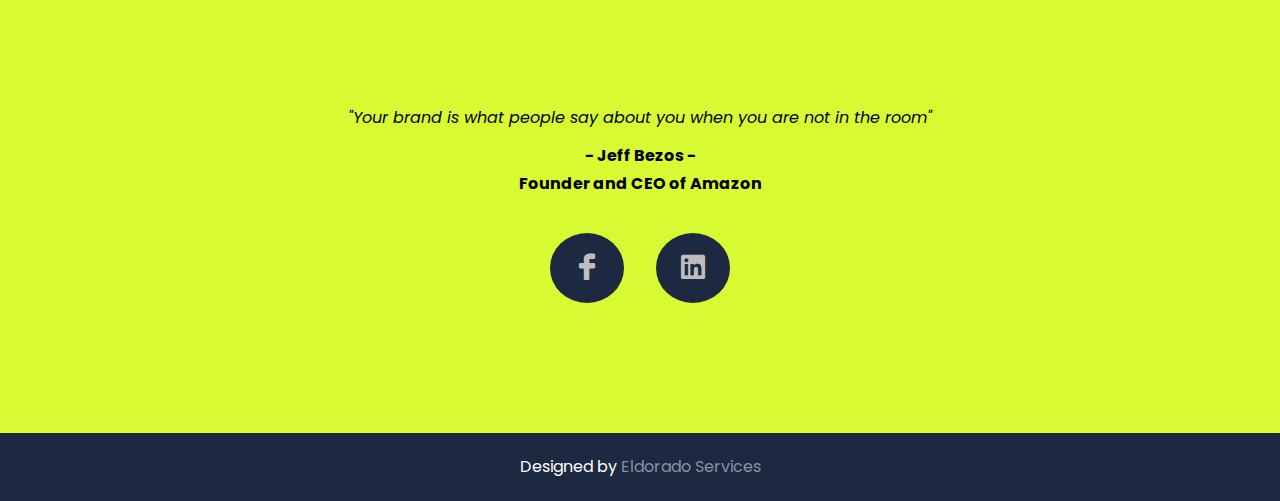
==== commit 30ca0617: "Added event page" ====
--- a/index.html
+++ b/index.html
@@ -82,7 +82,7 @@
                                     <!-- <li class="nav-item"><a class="page-scroll" href="#work">Portfolio</a></li> -->
                                     <li class="nav-item"><a class="page-scroll" href="#blog">Blog</a></li>
                                     <li class="nav-item"><a class="page-scroll" href="#contact">Contact</a></li>
-                                    <li class="nav-item"><a class="page-scroll" href="./event">Event</a></li>
+                                    <li class="nav-item"><a class="page-scroll" href="./event.html">Event</a></li>
                                 </ul>
                             </div> <!-- navbar collapse -->
                         </nav> <!-- navbar -->
